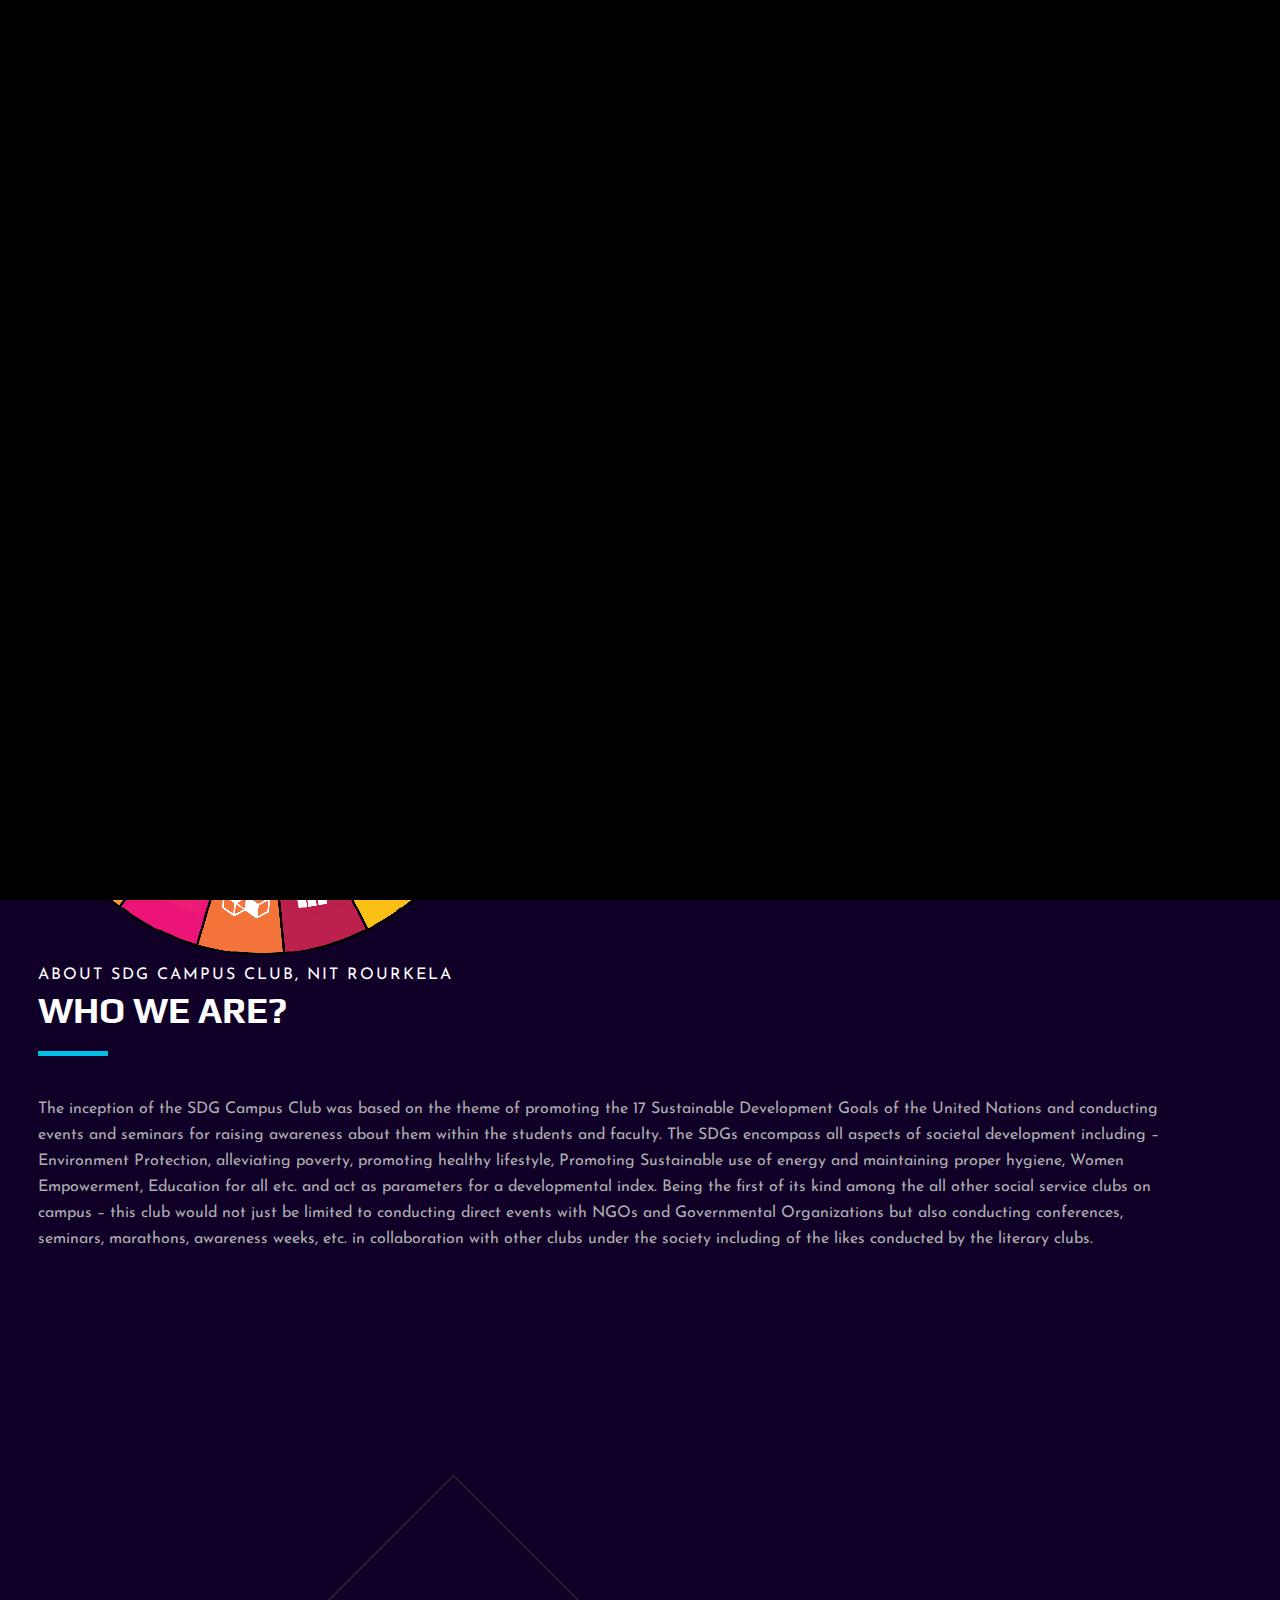
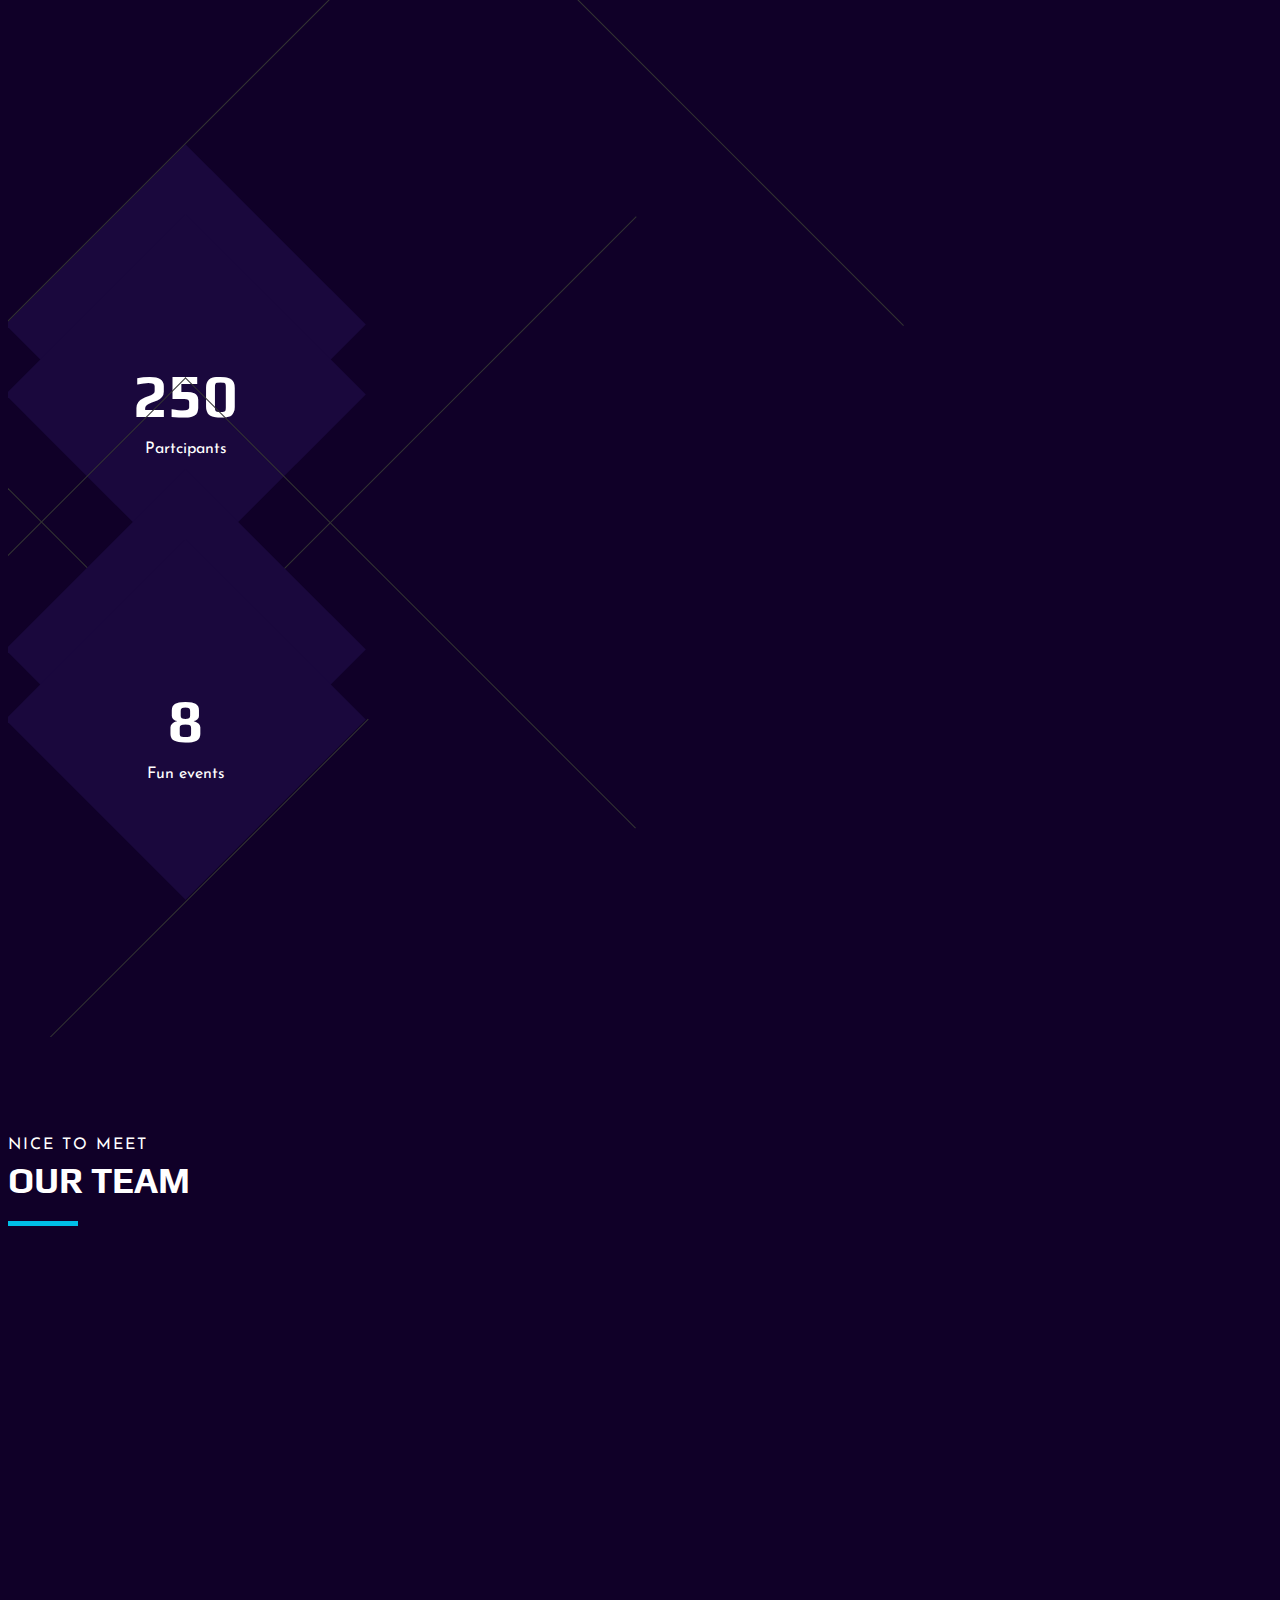
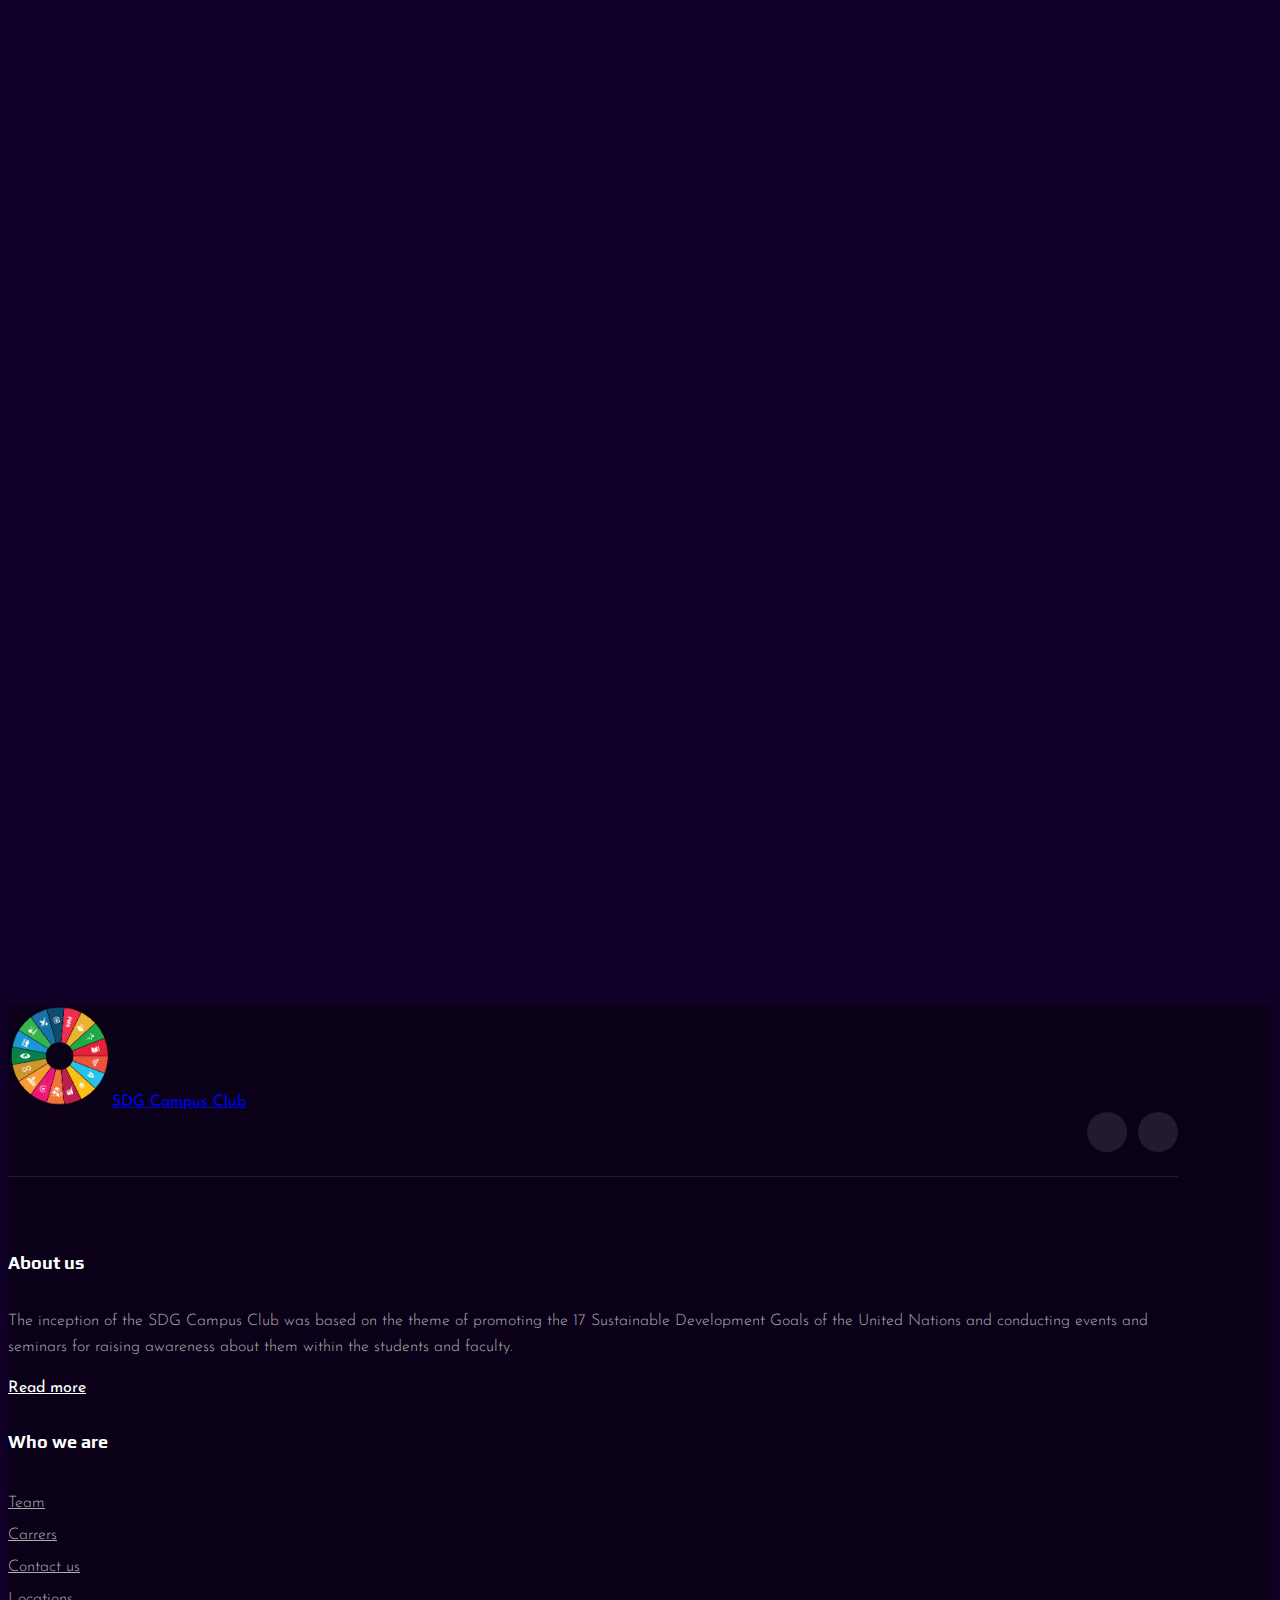
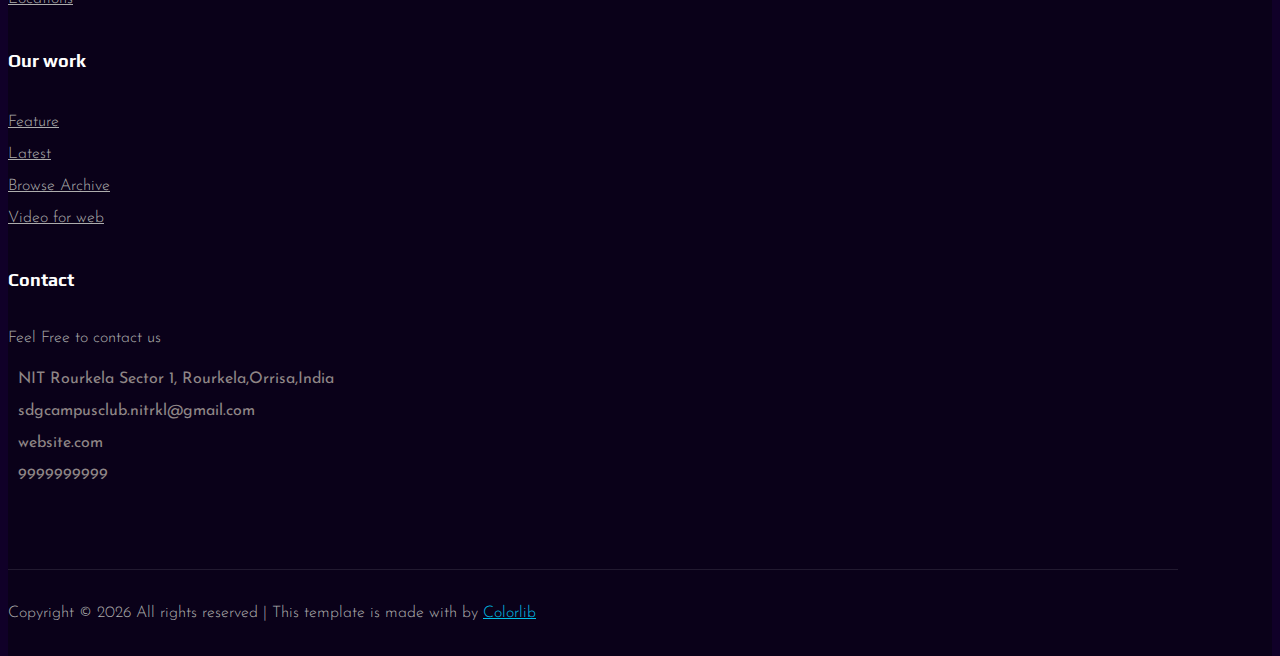
==== about.html @ 1f659de0 "About header footer counter updated" ====
<!DOCTYPE html>
<html lang="zxx">

<head>
    <meta charset="UTF-8">
    <meta name="description" content="Videograph Template">
    <meta name="keywords" content="Videograph, unica, creative, html">
    <meta name="viewport" content="width=device-width, initial-scale=1.0">
    <meta http-equiv="X-UA-Compatible" content="ie=edge">
    <title>Videograph | Template</title>

    <!-- Google Font -->
    <link href="https://fonts.googleapis.com/css2?family=Play:wght@400;700&display=swap" rel="stylesheet">
    <link href="https://fonts.googleapis.com/css2?family=Josefin+Sans:wght@300;400;500;600;700&display=swap"
        rel="stylesheet">

    <!-- Css Styles -->
    <link rel="stylesheet" href="css/bootstrap.min.css" type="text/css">
    <link rel="stylesheet" href="css/font-awesome.min.css" type="text/css">
    <link rel="stylesheet" href="css/elegant-icons.css" type="text/css">
    <link rel="stylesheet" href="css/owl.carousel.min.css" type="text/css">
    <link rel="stylesheet" href="css/magnific-popup.css" type="text/css">
    <link rel="stylesheet" href="css/slicknav.min.css" type="text/css">
    <link rel="stylesheet" href="css/style.css" type="text/css">
</head>

<body>
    <!-- Page Preloder -->
    <div id="preloder">
        <div class="loader"></div>
    </div>

        <!-- Header Section Begin -->
        <header class="header" >
            <div class="container" >
                <div class="row">
                    <div class="col-lg-2">
                        <div class="header__logo">
                            <a href="./index.html"><img src="img/sdglogo.png" alt="" style="height:100px;margin-top:-20px;margin-bottom:-30px"></a>
                        </div>
                    </div>
                    <div class="col-lg-10">
                        <div class="header__nav__option">
                            <nav class="header__nav__menu mobile-menu">
                                <ul>
                                    <li><a href="./index.html" style="margin-left:-20px;">Home</a></li>
                                    <li class="active"><a href="./about.html">About</a></li>
                                    <li><a href="./portfolio.html">SDG Film Festival</a></li>
                                    <li><a href="./services.html">Webinar </a></li>
                                    <li><a href="#">Pages</a>
                                        <ul class="dropdown">
                                            <li><a href="./about.html">About</a></li>
                                            <li><a href="./portfolio.html">Portfolio</a></li>
                                            <li><a href="./blog.html">Blog</a></li>
                                            <li><a href="./blog-details.html">Blog Details</a></li>
                                        </ul>
                                    </li>
                                    <li><a href="./contact.html">FAQ & Contact</a></li>
                                    <li style="border:2px solid black;padding:2px 10px;background-color: #8EC5FC; background-image: linear-gradient(62deg, #8EC5FC 0%, #E0C3FC 100%);border-radius:30px"><a href="https://bit.ly/2R4xr5l">Register</a></li>
                                </ul>                            
                            </nav>
                            <div class="header__nav__social">
                                <a href="https://www.facebook.com/sdgcampusclubnitrkl"><i class="fa fa-facebook"></i></a>
                                
                                <a href="https://www.instagram.com/sdgcampusclub_nitrkl/ "><i class="fa fa-instagram"></i></a>
                               
                            </div>
                        </div>
                    </div>
                </div>
                <div id="mobile-menu-wrap"></div>
            </div>
        </header>
        <!-- Header End -->

    <!-- Breadcrumb Begin -->
    <div class="breadcrumb-option spad set-bg" data-setbg="img/breadcrumb-bg.jpg">
        <div class="container">
            <div class="row">
                <div class="col-lg-12 text-center">
                    <div class="breadcrumb__text">
                        <h2>About us</h2>
                        <div class="breadcrumb__links">
                            <a href="#">Home</a>
                            <span>About</span>
                        </div>
                    </div>
                </div>
            </div>
        </div>
    </div>
    <!-- Breadcrumb End -->

    <!-- About Section Begin -->
    <section class="about spad">
        <div class="container">
            <div class="row">
                <div class="col-lg-6">
                    <div class="about__pic">
                        <img src="img/sdglogo.png" alt="">
                    </div>
                </div>
                <div class="col-lg-6">
                    <div class="about__text">
                        <div class="section-title">
                            <span>About SDG Campus Club, NIT Rourkela</span>
                            <h2>WHo we are?</h2>
                        </div>
                        <!--<div class="row">
                            <div class="col-lg-6 col-md-6 col-sm-6">
                                <div class="services__item">
                                    <div class="services__item__icon">
                                        <img src="img/icons/si-3.png" alt="">
                                    </div>
                                    <h4>Video distribution</h4>
                                    <p>Whether you’re halfway through the editing process, or you.</p>
                                </div>
                            </div>
                            <div class="col-lg-6 col-md-6 col-sm-6">
                                <div class="services__item">
                                    <div class="services__item__icon">
                                        <img src="img/icons/si-4.png" alt="">
                                    </div>
                                    <h4>Video hosting</h4>
                                    <p>Whether you’re halfway through the editing process, or you.</p>
                                </div>
                            </div>
                        </div>-->
                        <div class="about__text__desc">
                            <p>The inception of the SDG Campus Club was based on the theme of promoting the 17 
                                Sustainable Development Goals of the United Nations and conducting events and 
                                seminars for raising awareness about them within the students and faculty. The 
                                SDGs encompass all aspects of societal development including – Environment 
                                Protection, alleviating poverty, promoting healthy lifestyle, Promoting Sustainable
                                use of energy and maintaining proper hygiene, Women Empowerment, Education for all
                                etc. and act as parameters for a developmental index. Being the first of its kind
                                among the all other social service clubs on campus – this club would not just be 
                                limited to conducting direct events with NGOs and Governmental Organizations but 
                                also conducting conferences, seminars, marathons, awareness weeks, etc. in 
                                collaboration with other clubs under the society including of the likes conducted 
                                by the literary clubs.</p>
                        </div>
                    </div>
                </div>
            </div>
        </div>
    </section>
    <!-- About Section End -->

    <!-- Testimonial Section Begin -->
    <!--<section class="testimonial spad set-bg" data-setbg="img/testimonial-bg.jpg">
        <div class="container">
            <div class="row">
                <div class="col-lg-12">
                    <div class="section-title center-title">
                        <span>Loved By Clients</span>
                        <h2>What clients say?</h2>
                    </div>
                </div>
            </div>
            <div class="row">
                <div class="testimonial__slider owl-carousel">
                    <div class="col-lg-4">
                        <div class="testimonial__item">
                            <div class="testimonial__text">
                                <p>Delivers such a great service that it can benefit all kinds of people from any number
                                    of industries.</p>
                            </div>
                            <div class="testimonial__author">
                                <div class="testimonial__author__pic">
                                    <img src="img/testimonial/ta-1.jpg" alt="">
                                </div>
                                <div class="testimonial__author__text">
                                    <h5>Krista Attorn</h5>
                                    <span>Web Designer</span>
                                </div>
                            </div>
                        </div>
                    </div>
                    <div class="col-lg-4">
                        <div class="testimonial__item">
                            <div class="testimonial__text">
                                <p>Videographer delivers such a great service that it can benefit all kinds of people
                                    from any number.</p>
                            </div>
                            <div class="testimonial__author">
                                <div class="testimonial__author__pic">
                                    <img src="img/testimonial/ta-2.jpg" alt="">
                                </div>
                                <div class="testimonial__author__text">
                                    <h5>Krista Attorn</h5>
                                    <span>Web Designer</span>
                                </div>
                            </div>
                        </div>
                    </div>
                    <div class="col-lg-4">
                        <div class="testimonial__item">
                            <div class="testimonial__text">
                                <p>Videographer delivers such a great service that it can benefit all kinds of people
                                    from any number.</p>
                            </div>
                            <div class="testimonial__author">
                                <div class="testimonial__author__pic">
                                    <img src="img/testimonial/ta-3.jpg" alt="">
                                </div>
                                <div class="testimonial__author__text">
                                    <h5>Krista Attorn</h5>
                                    <span>Web Designer</span>
                                </div>
                            </div>
                        </div>
                    </div>
                    <div class="col-lg-4">
                        <div class="testimonial__item">
                            <div class="testimonial__text">
                                <p>Delivers such a great service that it can benefit all kinds of people from any number
                                    of industries.</p>
                            </div>
                            <div class="testimonial__author">
                                <div class="testimonial__author__pic">
                                    <img src="img/testimonial/ta-1.jpg" alt="">
                                </div>
                                <div class="testimonial__author__text">
                                    <h5>Krista Attorn</h5>
                                    <span>Web Designer</span>
                                </div>
                            </div>
                        </div>
                    </div>
                    <div class="col-lg-4">
                        <div class="testimonial__item">
                            <div class="testimonial__text">
                                <p>Videographer delivers such a great service that it can benefit all kinds of people
                                    from any number.</p>
                            </div>
                            <div class="testimonial__author">
                                <div class="testimonial__author__pic">
                                    <img src="img/testimonial/ta-2.jpg" alt="">
                                </div>
                                <div class="testimonial__author__text">
                                    <h5>Krista Attorn</h5>
                                    <span>Web Designer</span>
                                </div>
                            </div>
                        </div>
                    </div>
                </div>
            </div>
        </div>
    </section>-->
    <!-- Testimonial Section End -->

    <!-- Counter Section Begin -->
    <section class="counter">
        <div class="container">
            <div class="counter__content">
                <div class="row">
                    <div class="col-lg-3 col-md-6 col-sm-6">
                        <div class="counter__item">
                            <div class="counter__item__text">
                                <img src="img/icons/ci-1.png" alt="">
                                <h2 class="counter_num">7</h2>
                                <p>Collaborators</p>
                            </div>
                        </div>
                    </div>
                    <div class="col-lg-3 col-md-6 col-sm-6">
                        <div class="counter__item second__item">
                            <div class="counter__item__text">
                                <img src="img/icons/ci-2.png" alt="">
                                <h2 class="counter_num">250</h2>
                                <p>Partcipants</p>
                            </div>
                        </div>
                    </div>
                    <div class="col-lg-3 col-md-6 col-sm-6">
                        <div class="counter__item third__item">
                            <div class="counter__item__text">
                                <img src="img/icons/ci-3.png" alt="">
                                <h2 class="counter_num">10</h2>
                                <p>Speakers</p>
                            </div>
                        </div>
                    </div>
                    <div class="col-lg-3 col-md-6 col-sm-6">
                        <div class="counter__item four__item">
                            <div class="counter__item__text">
                                <img src="img/icons/ci-4.png" alt="">
                                <h2 class="counter_num">8</h2>
                                <p>Fun events</p>
                            </div>
                        </div>
                    </div>
                </div>
            </div>
        </div>
    </section>
    <!-- Counter Section End -->

    <!-- Team Section Begin -->
    <section class="team spad set-bg" data-setbg="img/team-bg.jpg">
        <div class="container">
            <div class="row">
                <div class="col-lg-12">
                    <div class="section-title team__title">
                        <span>Nice to meet</span>
                        <h2>OUR Team</h2>
                    </div>
                </div>
            </div>
            <div class="row">
                <div class="col-lg-3 col-md-6 col-sm-6 p-0">
                    <div class="team__item set-bg" data-setbg="img/team/team-1.jpg">
                        <div class="team__item__text">
                            <h4>AMANDA STONE</h4>
                            <p>Videographer</p>
                            <div class="team__item__social">
                                <a href="#"><i class="fa fa-facebook"></i></a>
                                <a href="#"><i class="fa fa-twitter"></i></a>
                                <a href="#"><i class="fa fa-dribbble"></i></a>
                                <a href="#"><i class="fa fa-instagram"></i></a>
                            </div>
                        </div>
                    </div>
                </div>
                <div class="col-lg-3 col-md-6 col-sm-6 p-0">
                    <div class="team__item team__item--second set-bg" data-setbg="img/team/team-2.jpg">
                        <div class="team__item__text">
                            <h4>AMANDA STONE</h4>
                            <p>Videographer</p>
                            <div class="team__item__social">
                                <a href="#"><i class="fa fa-facebook"></i></a>
                                <a href="#"><i class="fa fa-twitter"></i></a>
                                <a href="#"><i class="fa fa-dribbble"></i></a>
                                <a href="#"><i class="fa fa-instagram"></i></a>
                            </div>
                        </div>
                    </div>
                </div>
                <div class="col-lg-3 col-md-6 col-sm-6 p-0">
                    <div class="team__item team__item--third set-bg" data-setbg="img/team/team-3.jpg">
                        <div class="team__item__text">
                            <h4>AMANDA STONE</h4>
                            <p>Videographer</p>
                            <div class="team__item__social">
                                <a href="#"><i class="fa fa-facebook"></i></a>
                                <a href="#"><i class="fa fa-twitter"></i></a>
                                <a href="#"><i class="fa fa-dribbble"></i></a>
                                <a href="#"><i class="fa fa-instagram"></i></a>
                            </div>
                        </div>
                    </div>
                </div>
                <div class="col-lg-3 col-md-6 col-sm-6 p-0">
                    <div class="team__item team__item--four set-bg" data-setbg="img/team/team-4.jpg">
                        <div class="team__item__text">
                            <h4>AMANDA STONE</h4>
                            <p>Videographer</p>
                            <div class="team__item__social">
                                <a href="#"><i class="fa fa-facebook"></i></a>
                                <a href="#"><i class="fa fa-twitter"></i></a>
                                <a href="#"><i class="fa fa-dribbble"></i></a>
                                <a href="#"><i class="fa fa-instagram"></i></a>
                            </div>
                        </div>
                    </div>
                </div>
                <div class="col-lg-12 p-0">
                    <div class="team__btn">
                        <a href="#" class="primary-btn">Meet Our Team</a>
                    </div>
                </div>
            </div>
        </div>
    </section>
    <!-- Team Section End -->

   <!-- Footer Section Begin -->
   <footer class="footer">
    <div class="container">
        <div class="footer__top">
            <div class="row">
                <div class="col-lg-6 col-md-6" >
                    <div class="footer__top__logo">
                        <a href="#"><img src="img/sdglogo.png" alt="SDG NIT Rourkela logo" style="height:100px;margin-top:-20px;color:white;font-size: 40px;">SDG Campus Club</a>
                    </div>
                </div>
                <div class="col-lg-6 col-md-6">
                    <div class="footer__top__social">
                        <a href="https://www.facebook.com/sdgcampusclubnitrkl "><i class="fa fa-facebook"></i></a>
                        
                        <a href="https://www.instagram.com/sdgcampusclub_nitrkl/"><i class="fa fa-instagram"></i></a>
                        
                    </div>
                </div>
            </div>
        </div>
        <div class="footer__option">
            <div class="row">
                <div class="col-lg-4 col-md-6 col-sm-6">
                    <div class="footer__option__item">
                        
                        <h5>About us</h5>
                        <p>The inception of the SDG Campus Club was based on the theme of promoting the 17 Sustainable Development Goals of the United Nations and conducting events and seminars for raising awareness about them within the students and faculty. </p>
                        <a href="#" class="read__more">Read more <span class="arrow_right"></span></a>
                    </div>
                </div>
                <div class="col-lg-2 col-md-3 col-sm-3">
                    <div class="footer__option__item">
                        <h5>Who we are</h5>
                        <ul>
                            <li><a href="#">Team</a></li>
                            <li><a href="#">Carrers</a></li>
                            <li><a href="#">Contact us</a></li>
                            <li><a href="#">Locations</a></li>
                        </ul>
                    </div>
                </div>
                <div class="col-lg-2 col-md-3 col-sm-3">
                    <div class="footer__option__item">
                        <h5>Our work</h5>
                        <ul>
                            <li><a href="#">Feature</a></li>
                            <li><a href="#">Latest</a></li>
                            <li><a href="#">Browse Archive</a></li>
                            <li><a href="#">Video for web</a></li>
                        </ul>
                    </div>
                </div>
                <div class="col-lg-4 col-md-12">
                    <div class="footer__option__item">
                        <h5>Contact</h5>
                        <p>Feel Free to contact us</p>
                           <ul style="color: rgb(143, 134, 134)">
                            <li class="fa fa-map-marker">&nbsp NIT Rourkela Sector 1, Rourkela,Orrisa,India</li><br>
                            <li class="fa fa-envelope-o" >&nbsp sdgcampusclub.nitrkl@gmail.com</li><br>
                            <li class="fa fa-globe" >&nbsp website.com</li><br>
                            <li class="fa fa-phone">&nbsp 9999999999</li><br>
                            </ul> 
                    
                            
                    </div>
                </div>
            </div>
        </div>
        <div class="footer__copyright">
            <div class="row">
                <div class="col-lg-12 text-center">
                    <!-- Link back to Colorlib can't be removed. Template is licensed under CC BY 3.0. -->
                    <p class="footer__copyright__text">Copyright &copy;
                        <script>
                            document.write(new Date().getFullYear());
                        </script>
                        All rights reserved | This template is made with <i class="fa fa-heart-o"
                            aria-hidden="true"></i> by <a href="https://colorlib.com" target="_blank">Colorlib</a>
                    </p>
                    <!-- Link back to Colorlib can't be removed. Template is licensed under CC BY 3.0. -->
                </div>
            </div>
        </div>
    </div>
</footer>
<!-- Footer Section End -->

    <!-- Js Plugins -->
    <script src="js/jquery-3.3.1.min.js"></script>
    <script src="js/bootstrap.min.js"></script>
    <script src="js/jquery.magnific-popup.min.js"></script>
    <script src="js/mixitup.min.js"></script>
    <script src="js/masonry.pkgd.min.js"></script>
    <script src="js/jquery.slicknav.js"></script>
    <script src="js/owl.carousel.min.js"></script>
    <script src="js/main.js"></script>
</body>

</html>
---- css/style.css ----
/******************************************************************
  Template Name: Dreams
  Description: Dreams wedding template
  Author: Colorib
  Author URI: https://colorlib.com/
  Version: 1.0
  Created: Colorib
******************************************************************/
/*------------------------------------------------------------------
[Table of contents]

1.  Template default CSS
	1.1	Variables
	1.2	Mixins
	1.3	Flexbox
	1.4	Reset
2.  Helper Css
3.  Header Section
4.  Hero Section
5.  Services Section
6.  Counter Section
7.  Team Section
8.  Latest Section
9.  Contact
10.  Footer Style
11. FAQ
-------------------------------------------------------------------*/
/*----------------------------------------*/
/* Template default CSS
/*----------------------------------------*/
html,
body {
  height: 100%;
  font-family: "Josefin Sans", sans-serif;
  -webkit-font-smoothing: antialiased;
  background: #100028;
}

h1,
h2,
h3,
h4,
h5,
h6 {
  margin: 0;
  color: #111111;
  font-weight: 400;
  font-family: "Play", sans-serif;
}

h1 {
  font-size: 70px;
}

h2 {
  font-size: 36px;
}

h3 {
  font-size: 30px;
}

h4 {
  font-size: 24px;
}

h5 {
  font-size: 18px;
}

h6 {
  font-size: 16px;
}

p {
  font-size: 16px;
  font-family: "Josefin Sans", sans-serif;
  color: #adadad;
  font-weight: 400;
  line-height: 26px;
  margin: 0 0 15px 0;
}

img {
  max-width: 100%;
}

input:focus,
select:focus,
button:focus,
textarea:focus {
  outline: none;
}

a:hover,
a:focus {
  text-decoration: none;
  outline: none;
  color: #fff;
}

ul,
ol {
  padding: 0;
  margin: 0;
}

/*---------------------
  Helper CSS
-----------------------*/
.section-title {
  margin-bottom: 50px;
}
.section-title.center-title {
  text-align: center;
}
.section-title.center-title h2:after {
  right: 0;
  margin: 0 auto;
}
.section-title span {
  color: #ffffff;
  display: block;
  font-size: 16px;
  letter-spacing: 2px;
  text-transform: uppercase;
  margin-bottom: 6px;
}
.section-title h2 {
  color: #ffffff;
  font-weight: 700;
  text-transform: uppercase;
  position: relative;
  padding-bottom: 25px;
}
.section-title h2:after {
  position: absolute;
  left: 0;
  bottom: 0;
  height: 5px;
  width: 70px;
  background: #00bfe7;
  content: "";
}

.set-bg {
  background-repeat: no-repeat;
  background-size: cover;
  background-position: top center;
}

.spad {
  padding-top: 100px;
  padding-bottom: 100px;
}

.text-white h1,
.text-white h2,
.text-white h3,
.text-white h4,
.text-white h5,
.text-white h6,
.text-white p,
.text-white span,
.text-white li,
.text-white a {
  color: #fff;
}

/* buttons */
.primary-btn {
  display: inline-block;
  font-size: 15px;
  font-family: "Play", sans-serif;
  font-weight: 700;
  padding: 14px 32px 12px;
  color: #ffffff;
  text-transform: uppercase;
  letter-spacing: 2px;
  position: relative;
  z-index: 1;
}
.primary-btn:hover:before {
  height: 100%;
  width: 100%;
}
.primary-btn:hover:after {
  height: 100%;
  width: 100%;
}
.primary-btn:before {
  position: absolute;
  left: 0;
  top: 0;
  height: 30px;
  width: 30px;
  border-left: 2px solid #00bfe7;
  border-top: 2px solid #00bfe7;
  content: "";
  z-index: -1;
  -webkit-transition: all, 0.7s;
  -o-transition: all, 0.7s;
  transition: all, 0.7s;
}
.primary-btn:after {
  position: absolute;
  right: 0;
  bottom: 0;
  height: 30px;
  width: 30px;
  border-right: 2px solid #00bfe7;
  border-bottom: 2px solid #00bfe7;
  content: "";
  z-index: -1;
  -webkit-transition: all, 0.7s;
  -o-transition: all, 0.7s;
  transition: all, 0.7s;
}

.site-btn {
  font-size: 15px;
  color: #ffffff;
  background: #00bfe7;
  font-family: "Play", sans-serif;
  font-weight: 700;
  border: none;
  display: inline-block;
  text-transform: uppercase;
  letter-spacing: 2px;
  padding: 14px 34px 12px;
  width: 100%;
}

/* Preloder */
#preloder {
  position: fixed;
  width: 100%;
  height: 100%;
  top: 0;
  left: 0;
  z-index: 999999;
  background: #000;
}

.loader {
  width: 40px;
  height: 40px;
  position: absolute;
  top: 50%;
  left: 50%;
  margin-top: -13px;
  margin-left: -13px;
  border-radius: 60px;
  animation: loader 0.8s linear infinite;
  -webkit-animation: loader 0.8s linear infinite;
}

@keyframes loader {
  0% {
    -webkit-transform: rotate(0deg);
    transform: rotate(0deg);
    border: 4px solid #f44336;
    border-left-color: transparent;
  }
  50% {
    -webkit-transform: rotate(180deg);
    transform: rotate(180deg);
    border: 4px solid #673ab7;
    border-left-color: transparent;
  }
  100% {
    -webkit-transform: rotate(360deg);
    transform: rotate(360deg);
    border: 4px solid #f44336;
    border-left-color: transparent;
  }
}
@-webkit-keyframes loader {
  0% {
    -webkit-transform: rotate(0deg);
    border: 4px solid #f44336;
    border-left-color: transparent;
  }
  50% {
    -webkit-transform: rotate(180deg);
    border: 4px solid #673ab7;
    border-left-color: transparent;
  }
  100% {
    -webkit-transform: rotate(360deg);
    border: 4px solid #f44336;
    border-left-color: transparent;
  }
}
/*---------------------
  Header
-----------------------*/
.header {
  position: fixed;
  left: 0;
  top: 0;
  width: 100%;
  background: black;
  border-bottom: 2px solid rgba(255, 255, 255, 0.1);
  z-index: 9;
  margin-bottom:-20px;
}

.header__logo {
  padding: 20px 0;
 
  
}
.header__logo a {
  display: inline-block;
}

.header__nav__option {
  text-align: right;
  padding: 28px 0px;
  
  
  
}

.header__nav__menu {
  display: inline-block;
  margin-right: 20px;
}
.header__nav__menu ul li {
  list-style: none;
  display: inline-block;
  margin-right: 30px;
  position: relative;
}
.header__nav__menu ul li.active a:after {
  -webkit-transform: scale(1);
      -ms-transform: scale(1);
          transform: scale(1);
}
.header__nav__menu ul li:hover a:after {
  -webkit-transform: scale(1);
      -ms-transform: scale(1);
          transform: scale(1);
}
.header__nav__menu ul li:hover .dropdown {
  top: 34px;
  opacity: 1;
  visibility: visible;
}
.header__nav__menu ul li:last-child {
  margin-right: 0;
}
.header__nav__menu ul li .dropdown {
  position: absolute;
  left: 0;
  top: 60px;
  width: 140px;
  background: #ffffff;
  text-align: left;
  padding: 2px 0;
  z-index: 9;
  opacity: 0;
  visibility: hidden;
  -webkit-transition: all, 0.3s;
  -o-transition: all, 0.3s;
  transition: all, 0.3s;
}
.header__nav__menu ul li .dropdown li {
  display: block;
  margin-right: 0;
}
.header__nav__menu ul li .dropdown li a {
  font-size: 14px;
  color: #111111;
  padding: 8px 20px;
  text-transform: capitalize;
}
.header__nav__menu ul li .dropdown li a:after {
  display: none;
}
.header__nav__menu ul li a {
  font-size: 15px;
  font-family: "Play", sans-serif;
  color: #ffffff;
  display: block;
  text-transform: uppercase;
  position: relative;
  padding: 6px 0;
}
.header__nav__menu ul li a:after {
  position: absolute;
  left: 0;
  bottom: 0;
  width: 100%;
  height: 2px;
  background: #00bfe7;
  content: "";
  -webkit-transform: scale(0);
      -ms-transform: scale(0);
          transform: scale(0);
  -webkit-transition: all, 0.3s;
  -o-transition: all, 0.3s;
  transition: all, 0.3s;
}

.header__nav__social {
  display: inline-block;
  position: relative;
  padding-left: 50px;
}
.header__nav__social:before {
  position: absolute;
  left: 0;
  top: 4px;
  height: 13px;
  width: 1px;
  background: rgba(225, 225, 225, 0.2);
  content: "";
}
.header__nav__social a {
  color: #ffffff;
  font-size: 15px;
  margin-right: 18px;
}
.header__nav__social a:last-child {
  margin-right: 0;
}

.slicknav_menu {
  display: none;
}

/*---------------------
  Hero
-----------------------*/
.hero__slider.owl-carousel .owl-item.active .hero__text span {
  top: 0;
  opacity: 1;
}
.hero__slider.owl-carousel .owl-item.active .hero__text h2 {
  top: 0;
  opacity: 1;
}
.hero__slider.owl-carousel .owl-item.active .hero__text .primary-btn {
  top: 0;
  opacity: 1;
}
.hero__slider.owl-carousel .owl-dots {
  position: absolute;
  left: 0;
  right: 0;
  bottom: 45px;
  width: 100%;
  max-width: 1140px;
  margin: 0 auto;
}
.hero__slider.owl-carousel .owl-dots button {
  color: #adadad;
  font-size: 18px;
  font-family: "Play", sans-serif;
  margin-right: 16px;
  position: relative;
  display: inline-block;
}
.hero__slider.owl-carousel .owl-dots button.active {
  color: #ffffff;
}
.hero__slider.owl-carousel .owl-dots button.active:after {
  background: #ffffff;
  height: 2px;
}
.hero__slider.owl-carousel .owl-dots button:after {
  position: absolute;
  left: 0;
  bottom: -6px;
  width: 100%;
  height: 1px;
  background: rgba(255, 255, 255, 0.3);
  content: "";
}
.hero__slider.owl-carousel .owl-dots button:last-child {
  margin-right: 0;
}

.hero__item {
  height: 684px;
  padding-top: 255px;
}

.hero__text span {
  color: #ffffff;
  display: block;
  font-size: 15px;
  letter-spacing: 2px;
  text-transform: uppercase;
  margin-bottom: 18px;
  position: relative;
  
  opacity: 0;
  -webkit-transition: all, 0.3s;
  -o-transition: all, 0.3s;
  transition: all, 0.3s;
}
.hero__text h2 {
  color: #ffffff;
  font-size: 60px;
  font-weight: 700;
  line-height: 70px;
  text-transform: uppercase;
  margin-bottom: 38px;
  position: relative;
  top: 100px;
  opacity: 0;
  -webkit-transition: all, 0.5s;
  -o-transition: all, 0.5s;
  transition: all, 0.5s;
}
.hero__text .primary-btn {
  position: relative;
  top: 100px;
  opacity: 0;
  -webkit-transition: all, 0.7s;
  -o-transition: all, 0.7s;
  transition: all, 0.7s;
}

/*---------------------
  Work
-----------------------*/
.work {
  overflow: hidden;
  background: #100028;
}

.work__gallery {
  margin-right: -10px;
}

.work__item {
  height: 311px !important;
  width: calc(16.67% - 10px);
  margin-right: 10px;
  margin-bottom: 10px;
  float: left;
  position: relative;
  overflow: hidden;
  display: -webkit-box;
  display: -ms-flexbox;
  display: flex;
  -webkit-box-align: center;
      -ms-flex-align: center;
          align-items: center;
  -webkit-box-pack: center;
      -ms-flex-pack: center;
          justify-content: center;
}
.work__item:hover .work__item__hover {
  bottom: 0;
}
.work__item.large__item {
  height: 633px !important;
  width: calc(33.33% - 10px);
}
.work__item.wide__item {
  width: calc(33.33% - 10px);
  height: 311px !important;
}
.work__item .play-btn {
  display: inline-block;
  color: #ffffff;
  font-size: 20px;
  height: 50px;
  width: 50px;
  line-height: 50px;
  text-align: center;
  border: 1px solid rgba(255, 255, 255, 0.7);
  border-radius: 50%;
}

.grid-sizer {
  width: calc(16.67% - 10px);
}

.work__item__hover {
  background: rgba(0, 0, 0, 0.5);
  position: absolute;
  left: 0;
  bottom: -300px;
  width: 100%;
  padding: 25px 30px 20px;
  -webkit-transition: all, 0.5s;
  -o-transition: all, 0.5s;
  transition: all, 0.5s;
}
.work__item__hover h4 {
  font-size: 22px;
  color: #ffffff;
  font-weight: 700;
}
.work__item__hover ul li {
  color: #adadad;
  list-style: none;
  font-size: 16px;
  margin-right: 23px;
  position: relative;
  display: inline-block;
}
.work__item__hover ul li:after {
  position: absolute;
  right: -18px;
  top: 1px;
  content: "/";
}
.work__item__hover ul li:last-child {
  margin-right: 0;
}
.work__item__hover ul li:last-child:after {
  display: none;
}

/*---------------------
  Counter
-----------------------*/
.counter {
  background: #100028;
  height: 840px;
  padding-top: 380px;
  overflow: hidden;
}

.counter__content {
  padding: 0px 50px;
}

.counter__item {
  background: #1a083d;
  -webkit-transform: rotate(45deg);
  -ms-transform: rotate(45deg);
      transform: rotate(45deg);
  height: 255px;
  width: 255px;
  display: -webkit-box;
  display: -ms-flexbox;
  display: flex;
  -webkit-box-align: center;
      -ms-flex-align: center;
          align-items: center;
  -webkit-box-pack: center;
      -ms-flex-pack: center;
          justify-content: center;
  text-align: center;
  position: relative;
  z-index: 1;
}
.counter__item::before {
  position: absolute;
  left: -1px;
  bottom: -2px;
  height: 636px;
  width: 636px;
  border-left: 1px solid #333333;
  border-top: 1px solid #333333;
  content: "";
  z-index: -1;
}
.counter__item.second__item {
  margin-top: -185px;
}
.counter__item.second__item:before {
  left: -316px;
  bottom: -65px;
  border-right: 1px solid #333333;
  border-bottom: 1px solid #333333;
  border-left: none;
  border-top: none;
}
.counter__item.four__item {
  margin-top: -185px;
}
.counter__item.four__item:before {
  left: -380px;
  bottom: -380px;
  border-right: 1px solid #333333;
  border-bottom: 1px solid #333333;
  border-left: none;
  border-top: none;
}
.counter__item.third__item:before {
  left: -65px;
  bottom: -317px;
}

.counter__item__text {
  -webkit-transform: rotate(-45deg);
  -ms-transform: rotate(-45deg);
      transform: rotate(-45deg);
}
.counter__item__text h2 {
  font-size: 60px;
  color: #ffffff;
  font-weight: 700;
  margin-bottom: 6px;
  margin-top: 18px;
}
.counter__item__text p {
  color: #ffffff;
  margin-bottom: 0;
}

/*---------------------
  Team
-----------------------*/
.team {
  padding-bottom: 90px;
}

.section-title.team__title {
  margin-bottom: 90px;
}

.team__item {
  height: 390px;
  position: relative;
  overflow: hidden;
}
.team__item:hover .team__item__text {
  bottom: 0;
}
.team__item.team__item--second {
  margin-top: -60px;
}
.team__item.team__item--third {
  margin-top: -120px;
}
.team__item.team__item--four {
  margin-top: -180px;
}

.team__item__text {
  text-align: center;
  position: absolute;
  left: 0;
  bottom: -500px;
  width: 100%;
  padding: 50px 0 30px;
  z-index: 1;
  -webkit-transition: all, 0.5s;
  -o-transition: all, 0.5s;
  transition: all, 0.5s;
}
.team__item__text:before {
  position: absolute;
  left: 0;
  top: 0;
  height: 100%;
  width: 100%;
  background: url(../img/team/team-hover.png);
  content: "";
  z-index: -1;
}
.team__item__text h4 {
  font-size: 22px;
  color: #ffffff;
  font-weight: 700;
  text-transform: uppercase;
  margin-bottom: 10px;
}
.team__item__text p {
  color: #ffffff;
  font-weight: 300px;
  margin-bottom: 12px;
}
.team__item__text .team__item__social a {
  color: #ffffff;
  display: inline-block;
  font-size: 15px;
  margin-right: 18px;
}
.team__item__text .team__item__social a:last-child {
  margin-right: 0;
}

.team__btn {
  position: absolute;
  right: 0;
  bottom: 0;
}

/*---------------------
  Latest
-----------------------*/
.latest {
  background: #100028;
  padding-bottom: 80px;
}

.blog__item.latest__item {
  margin-bottom: 0;
}
.blog__item.latest__item:hover {
  border: 1px solid #222222 !important;
  background: url(../img/blog/blog-1.jpg);
  background-size: cover;
}

.latest__slider.owl-carousel .owl-item .col-lg-4 {
  max-width: 100%;
}
.latest__slider.owl-carousel .owl-dots {
  text-align: center;
  padding-top: 35px;
}
.latest__slider.owl-carousel .owl-dots button {
  height: 8px;
  width: 8px;
  background: rgba(255, 255, 255, 0.2);
  border-radius: 50%;
  margin-right: 10px;
}
.latest__slider.owl-carousel .owl-dots button.active {
  background: #00bfe7;
}
.latest__slider.owl-carousel .owl-dots button:last-child {
  margin-right: 0;
}

/*---------------------
  Call To Active
-----------------------*/
.callto {
  padding-top: 130px;
}
.callto.sp__callto {
  padding-top: 0;
  background: #100028;
}

.callto__text h2 {
  color: #ffffff;
  font-size: 42px;
  font-weight: 700;
  line-height: 55px;
  margin-bottom: 22px;
}
.callto__text p {
  font-size: 15px;
  color: #ffffff;
  opacity: 0.7;
  text-transform: uppercase;
  margin-bottom: 55px;
}
.callto__text a {
  color: #ffffff;
  background: #00bfe7;
  font-size: 15px;
  font-weight: 700;
  font-family: "Play", sans-serif;
  letter-spacing: 2px;
  text-transform: uppercase;
  display: inline-block;
  padding: 14px 32px 12px;
}

/*---------------------
  Footer
-----------------------*/
.footer {
  background: #0a0119;
}

.footer__top {
  padding: 20px 0;
  border-bottom: 1px solid rgba(255, 255, 255, 0.1);
}

.footer__top__logo {
  line-height: 20px;
}
.footer__top__logo a {
  display: inline-block;
}

.footer__top__social {
  text-align: right;
}
.footer__top__social a {
  display: inline-block;
  font-size: 15px;
  color: #ffffff;
  height: 40px;
  width: 40px;
  background: rgba(255, 255, 255, 0.1);
  border-radius: 50%;
  line-height: 44px;
  text-align: center;
  margin-right: 6px;
}
.footer__top__social a:last-child {
  margin-right: 0;
}

.footer__option {
  padding-bottom: 35px;
  padding-top: 75px;
}

.footer__option__item {
  margin-bottom: 35px;
}
.footer__option__item h5 {
  color: #ffffff;
  font-weight: 700;
  margin-bottom: 35px;
}
.footer__option__item p {
  font-weight: 300;
  margin-bottom: 20px;
}
.footer__option__item .read__more {
  font-size: 16px;
  color: #ffffff;
}
.footer__option__item .read__more span {
  font-size: 16px;
  color: #ffffff;
  opacity: 0.5;
  position: relative;
  top: 4px;
  margin-left: 5px;
}
.footer__option__item ul li {
  list-style: none;
}
.footer__option__item ul li a {
  color: #adadad;
  font-size: 16px;
  font-weight: 300;
  line-height: 32px;
}
.footer__option__item form {
  position: relative;
}
.footer__option__item form input {
  height: 50px;
  width: 100%;
  padding-left: 20px;
  border: 1px solid #544E5E;
  background: transparent;
  font-size: 16px;
  color: #adadad;
}
.footer__option__item form input::-webkit-input-placeholder {
  color: #adadad;
}
.footer__option__item form input::-moz-placeholder {
  color: #adadad;
}
.footer__option__item form input:-ms-input-placeholder {
  color: #adadad;
}
.footer__option__item form input::-ms-input-placeholder {
  color: #adadad;
}
.footer__option__item form input::placeholder {
  color: #adadad;
}
.footer__option__item form button {
  font-size: 20px;
  color: #ffffff;
  border: none;
  height: 50px;
  width: 50px;
  background: #00bfe7;
  line-height: 50px;
  text-align: center;
  position: absolute;
  right: 0;
  top: 0;
}

.footer__copyright {
  border-top: 1px solid rgba(255, 255, 255, 0.1);
  padding: 30px 0;
}

.footer__copyright__text {
  margin-bottom: 0;
  font-weight: 300;
}
.footer__copyright__text i {
  color: #00bfe7;
}
.footer__copyright__text a {
  color: #00bfe7;
}

/*---------------------
  Breadcrumb
-----------------------*/
.breadcrumb-option {
  padding-top: 180px;
}

.breadcrumb__text h2 {
  color: #ffffff;
  font-size: 50px;
  font-weight: 700;
  margin-bottom: 12px;
}

.breadcrumb__links a {
  font-size: 16px;
  color: #ffffff;
  font-weight: 300;
  display: inline-block;
  margin-right: 32px;
  position: relative;
}
.breadcrumb__links a:after {
  position: absolute;
  right: -22px;
  top: -3px;
  content: "/";
  color: #adadad;
  font-size: 20px;
}
.breadcrumb__links span {
  font-size: 16px;
  color: #adadad;
  font-weight: 300;
  display: inline-block;
}

/*---------------------
  About
-----------------------*/
.about {
  background: #100028;
  padding-bottom: 150px;
}

.about__pic__item {
  height: 235px;
  margin-right: -10px;
  margin-bottom: 20px;
}
.about__pic__item.about__pic__item--large {
  height: 490px;
}

.about__text {
  padding-left: 30px;
}
.about__text .services__item .services__item__icon:after {
  border-color: #281A3E;
}

.about__text__desc {
  margin-top: -10px;
}

/*---------------------
  Testimonial
-----------------------*/
.testimonial {
  padding-bottom: 60px;
}

.testimonial__slider.owl-carousel .owl-item .col-lg-4 {
  max-width: 100%;
}
.testimonial__slider.owl-carousel .owl-dots {
  text-align: center;
  padding-top: 35px;
}
.testimonial__slider.owl-carousel .owl-dots button {
  height: 8px;
  width: 8px;
  background: rgba(255, 255, 255, 0.2);
  border-radius: 50%;
  margin-right: 10px;
}
.testimonial__slider.owl-carousel .owl-dots button.active {
  background: #00bfe7;
}
.testimonial__slider.owl-carousel .owl-dots button:last-child {
  margin-right: 0;
}

.testimonial__text {
  padding: 30px 40px 25px 30px;
  border: 1px solid #3D3A64;
  margin-bottom: 25px;
  position: relative;
  z-index: 9;
}
.testimonial__text P {
  color: #ffffff;
  font-size: 18px;
  font-weight: 300;
  font-style: italic;
  line-height: 30px;
  margin-bottom: 0;
}

.testimonial__author {
  padding-left: 30px;
}

.testimonial__author__pic {
  float: left;
  margin-right: 20px;
}
.testimonial__author__pic img {
  height: 50px;
  width: 50px;
  border-radius: 50%;
}

.testimonial__author__text {
  overflow: hidden;
}
.testimonial__author__text h5 {
  color: #ffffff;
  font-weight: 700;
  margin-bottom: 8px;
}
.testimonial__author__text span {
  color: #ffffff;
  font-size: 14px;
  font-weight: 300px;
  display: inline-block;
}

/*---------------------
  Services
-----------------------*/
.services {
  background: #100028;
  padding-bottom: 60px;
  padding-top: 110px;
}

.services__title p {
  margin-bottom: 45px;
}

.services__item {
  margin-bottom: 45px;
}
.services__item:hover .services__item__icon:after {
  -webkit-transform: rotate(45deg);
  -ms-transform: rotate(45deg);
      transform: rotate(45deg);
}
.services__item h4 {
  color: #ffffff;
  font-size: 22px;
  font-weight: 700;
  margin-top: 26px;
  margin-bottom: 18px;
}
.services__item p {
  margin-bottom: 0;
}

.services__item__icon {
  position: relative;
  height: 70px;
  width: 70px;
  line-height: 70px;
  text-align: center;
}
.services__item__icon:after {
  position: absolute;
  left: 0;
  top: 0;
  width: 100%;
  height: 100%;
  border: 2px solid #00bfe7;
  content: "";
  -webkit-transition: all, 0.5s;
  -o-transition: all, 0.5s;
  transition: all, 0.5s;
}

/*---------------------
  Services Page
-----------------------*/
.services-page {
  background: #100028;
  padding-bottom: 50px;
}

/*---------------------
  Logo
-----------------------*/
.logo {
  background: #100028;
  padding: 100px 20px;
}

.logo__carousel.owl-carousel .owl-item img {
  width: auto;
  display: inline-block;
}

/*---------------------
  Portfolio
-----------------------*/
.portfolio {
  background: #100028;
}

.portfolio__filter {
  text-align: center;
  margin-bottom: 40px;
}
.portfolio__filter li {
  list-style: none;
  font-size: 16px;
  color: #adadad;
  margin-right: 5px;
  display: inline-block;
  cursor: pointer;
  padding: 6px 22px;
}
.portfolio__filter li.active {
  border: 1px solid #00bfe7;
}
.portfolio__filter li:last-child {
  margin-right: 0;
}

.portfolio__item {
  margin-bottom: 35px;
}
.portfolio__item:hover .portfolio__item__text h4:after {
  opacity: 1;
}

.portfolio__item__video {
  height: 240px;
  display: -webkit-box;
  display: -ms-flexbox;
  display: flex;
  -webkit-box-align: center;
      -ms-flex-align: center;
          align-items: center;
  -webkit-box-pack: center;
      -ms-flex-pack: center;
          justify-content: center;
  margin-bottom: 28px;
}
.portfolio__item__video .play-btn {
  display: inline-block;
  color: #ffffff;
  font-size: 20px;
  height: 50px;
  width: 50px;
  line-height: 50px;
  text-align: center;
  border: 1px solid rgba(255, 255, 255, 0.7);
  border-radius: 50%;
}

.portfolio__item__text {
  text-align: center;
}
.portfolio__item__text h4 {
  color: #ffffff;
  display: inline-block;
  font-size: 22px;
  font-weight: 700;
  margin-bottom: 8px;
  position: relative;
}
.portfolio__item__text h4:after {
  position: absolute;
  left: 0;
  bottom: 0;
  height: 1px;
  width: 100%;
  background: #333;
  content: "";
  -webkit-transition: all, 0.3s;
  -o-transition: all, 0.3s;
  transition: all, 0.3s;
  opacity: 0;
}
.portfolio__item__text ul li {
  list-style: none;
  display: inline-block;
  font-size: 16px;
  font-weight: 300;
  margin-right: 24px;
  position: relative;
  color: #adadad;
}
.portfolio__item__text ul li:after {
  position: absolute;
  right: -16px;
  top: 0;
  content: "/";
}
.portfolio__item__text ul li:last-child {
  margin-right: 0;
}
.portfolio__item__text ul li:last-child:after {
  display: none;
}
.portfolio__item__text span {
  font-size: 16px;
  font-weight: 300;
  color: #adadad;
  display: block;
}

.pagination__option {
  text-align: center;
  padding-top: 20px;
}
.pagination__option.blog__pagi {
  padding-top: 5px;
}
.pagination__option .arrow__pagination {
  font-size: 15px;
  color: #ffffff;
  display: inline-block;
  text-transform: uppercase;
}
.pagination__option .arrow__pagination.left__arrow {
  margin-right: 26px;
}
.pagination__option .arrow__pagination.right__arrow {
  margin-left: 18px;
}
.pagination__option .arrow__pagination span {
  opacity: 0.5;
}
.pagination__option .number__pagination {
  font-size: 18px;
  color: #ffffff;
  height: 50px;
  width: 50px;
  background: rgba(242, 242, 242, 0.1);
  line-height: 50px;
  text-align: center;
  display: inline-block;
  margin-right: 6px;
}

/*---------------------
    Blog
-----------------------*/
.blog {
  background: #100028;
}

.blog__item {
  border: 1px solid #222222;
  padding: 40px 48px 35px 30px;
  position: relative;
  z-index: 1;
  margin-bottom: 45px;
}
.blog__item:hover {
  border: 1px solid transparent !important;
  background: url(../img/blog/blog-2.jpg) no-repeat;
  background-size: cover;
}
.blog__item:hover ul li {
  color: #ffffff;
}
.blog__item:hover p {
  color: #ffffff;
}
.blog__item h4 {
  color: #ffffff;
  font-weight: 700;
  line-height: 31px;
  margin-bottom: 18px;
}
.blog__item ul {
  margin-bottom: 20px;
}
.blog__item ul li {
  color: #777777;
  list-style: none;
  font-size: 14px;
  font-weight: 300;
  margin-right: 25px;
  position: relative;
  display: inline-block;
}
.blog__item ul li:after {
  position: absolute;
  right: -16px;
  top: 0px;
  content: "/";
}
.blog__item ul li:last-child {
  margin-right: 0;
}
.blog__item ul li:last-child:after {
  display: none;
}
.blog__item p {
  font-weight: 300;
  line-height: 29px;
  margin-bottom: 22px;
}
.blog__item a {
  font-size: 16px;
  color: #ffffff;
}
.blog__item a span {
  font-size: 16px;
  color: #ffffff;
  opacity: 0.5;
  position: relative;
  top: 4px;
  margin-left: 5px;
}

/*---------------------
  Blog Details Hero
-----------------------*/
.blog-hero {
  padding: 300px 0 230px;
}

.blog__hero__text {
  text-align: center;
}
.blog__hero__text h2 {
  color: #ffffff;
  font-weight: 700;
  line-height: 47px;
  text-transform: uppercase;
  margin-bottom: 12px;
}
.blog__hero__text ul li {
  font-size: 14px;
  color: #ffffff;
  font-weight: 300;
  list-style: none;
  display: inline-block;
  margin-right: 25px;
  position: relative;
}
.blog__hero__text ul li:after {
  position: absolute;
  right: -18px;
  top: 0;
  content: "/";
}
.blog__hero__text ul li:last-child {
  margin-right: 0;
}
.blog__hero__text ul li:last-child:after {
  display: none;
}
.blog__hero__text ul li span {
  text-transform: uppercase;
}

/*---------------------
  Blog Details
-----------------------*/
.blog-details {
  background: #100028;
}

.blog__details__text {
  margin-bottom: 30px;
}
.blog__details__text p {
  font-size: 18px;
  line-height: 29px;
  font-weight: 300;
  margin-bottom: 20px;
}
.blog__details__text p:last-child {
  margin-bottom: 0;
}

.blog__details__quote {
  border: 1px solid rgba(225, 225, 225, 0.8);
  padding: 35px 90px 35px 40px;
  position: relative;
  margin-bottom: 35px;
}
.blog__details__quote p {
  font-size: 22px;
  font-weight: 300;
  line-height: 35px;
  font-style: italic;
  margin-bottom: 10px;
}
.blog__details__quote h6 {
  font-size: 15px;
  color: #adadad;
  letter-spacing: 0.5px;
  text-transform: uppercase;
  color: #ffffff;
}
.blog__details__quote i {
  font-size: 36px;
  color: #00bfe7;
  position: absolute;
  right: 30px;
  bottom: 25px;
}

.blog__details__desc {
  margin-bottom: 50px;
}
.blog__details__desc p {
  font-size: 18px;
  line-height: 29px;
  font-weight: 300;
  margin-bottom: 20px;
}
.blog__details__desc p:last-child {
  margin-bottom: 0;
}

.blog__details__tags {
  padding-bottom: 60px;
  border-bottom: 1px solid rgba(255, 255, 255, 0.1);
  margin-bottom: 65px;
}
.blog__details__tags span {
  display: inline-block;
  font-size: 15px;
  color: #ffffff;
  font-weight: 300;
  margin-right: 25px;
}
.blog__details__tags a {
  font-size: 16px;
  font-weight: 300;
  color: #ffffff;
  display: inline-block;
  margin-right: 11px;
  padding: 8px 15px 7px;
  margin-bottom: 5px;
  background: rgba(255, 255, 255, 0.1);
}

.blog__details__option {
  margin-bottom: 40px;
}

.blog__details__option__item {
  margin-bottom: 30px;
  overflow: hidden;
  display: block;
}
.blog__details__option__item h5 {
  color: #ffffff;
  font-size: 15px;
  font-weight: 700;
  text-transform: uppercase;
  margin-bottom: 25px;
}
.blog__details__option__item h5 i {
  font-size: 18px;
  margin-right: 5px;
}
.blog__details__option__item.blog__details__option__item--right h5 {
  text-align: right;
}
.blog__details__option__item.blog__details__option__item--right h5 i {
  margin-right: 0;
  margin-left: 5px;
}
.blog__details__option__item.blog__details__option__item--right .blog__details__option__item__img {
  float: right;
  margin-right: 0;
  margin-left: 25px;
}
.blog__details__option__item.blog__details__option__item--right .blog__details__option__item__text {
  margin-right: 25px;
  text-align: right;
  float: none;
}

.blog__details__option__item__img {
  float: left;
  margin-right: 25px;
}

.blog__details__option__item__text {
  overflow: hidden;
}
.blog__details__option__item__text h6 {
  color: #ffffff;
  line-height: 21px;
  font-weight: 700;
  margin-bottom: 5px;
}
.blog__details__option__item__text span {
  font-size: 14px;
  color: #777777;
  font-weight: 300;
}

.blog__details__recent {
  margin-bottom: 60px;
}
.blog__details__recent h4 {
  color: #ffffff;
  font-weight: 700;
  text-transform: uppercase;
  margin-bottom: 35px;
  text-align: center;
}

.blog__details__recent__item {
  margin-bottom: 30px;
}
.blog__details__recent__item img {
  min-width: 100%;
  margin-bottom: 20px;
}
.blog__details__recent__item h5 {
  color: #ffffff;
  font-weight: 700;
  line-height: 23px;
  margin-bottom: 4px;
}
.blog__details__recent__item span {
  color: #777777;
  font-size: 14px;
  font-weight: 300;
}

.blog__details__comment h4 {
  color: #ffffff;
  font-weight: 700;
  text-transform: uppercase;
  margin-bottom: 35px;
  text-align: center;
}
.blog__details__comment form textarea {
  height: 120px;
  width: 100%;
  border: 1px solid rgba(225, 225, 225, 0.5);
  background: transparent;
  font-size: 16px;
  color: #adadad;
  padding-top: 12px;
  padding-left: 20px;
  font-weight: 300;
  margin-bottom: 14px;
  resize: none;
}
.blog__details__comment form textarea:placeholder {
  color: #adadad;
}

.input__list {
  margin-right: -20px;
  overflow: hidden;
}
.input__list input {
  height: 50px;
  width: calc(33.33% - 20px);
  float: left;
  border: 1px solid rgba(225, 225, 225, 0.5);
  background: transparent;
  font-size: 16px;
  color: #adadad;
  padding-left: 20px;
  font-weight: 300;
  margin-right: 20px;
  margin-bottom: 20px;
}
.input__list input:placeholder {
  color: #adadad;
}

/*---------------------
  Contact Widget
-----------------------*/
.contact-widget {
  background: #100028;
  padding-bottom: 70px;
}

.contact__widget__item {
  margin-bottom: 30px;
}

.contact__widget__item__icon {
  height: 70px;
  width: 70px;
  border: 1px solid rgba(225, 225, 225, 0.5);
  line-height: 80px;
  text-align: center;
  border-radius: 50%;
  float: left;
  margin-right: 30px;
}
.contact__widget__item__icon i {
  font-size: 30px;
  color: #ffffff;
}

.contact__widget__item__text {
  overflow: hidden;
  padding-top: 7px;
}
.contact__widget__item__text h4 {
  font-size: 22px;
  color: #ffffff;
  font-weight: 700;
  margin-bottom: 10px;
}
.contact__widget__item__text p {
  margin-bottom: 0;
}

/*---------------------
  Contact
-----------------------*/
.contact {
  background: #100028;
  padding-top: 0;
  overflow: hidden;
}

.contact__map {
  height: 450px;
}
.contact__map iframe {
  width: 100%;
}

.contact__form h3 {
  color: #ffffff;
  font-weight: 700;
  text-transform: uppercase;
  margin-bottom: 35px;
}
.contact__form form input {
  height: 50px;
  width: 100%;
  border: 1px solid rgba(225, 225, 225, 0.5);
  background: transparent;
  font-size: 16px;
  color: #adadad;
  padding-left: 20px;
  font-weight: 300;
  margin-right: 20px;
  margin-bottom: 20px;
  -webkit-transition: all, 0.3s;
  -o-transition: all, 0.3s;
  transition: all, 0.3s;
}
.contact__form form input:placeholder {
  color: #adadad;
}
.contact__form form input:focus {
  border-color: #e1e1e1;
}
.contact__form form textarea {
  height: 110px;
  width: 100%;
  border: 1px solid rgba(225, 225, 225, 0.5);
  background: transparent;
  font-size: 16px;
  color: #adadad;
  padding-top: 12px;
  padding-left: 20px;
  font-weight: 300;
  margin-bottom: 14px;
  resize: none;
  -webkit-transition: all, 0.3s;
  -o-transition: all, 0.3s;
  transition: all, 0.3s;
}
.contact__form form textarea:placeholder {
  color: #adadad;
}
.contact__form form textarea:focus {
  border-color: #e1e1e1;
}

/*---------------------
  FAQ
-----------------------*/
.box{
  background: white;
  width: 70%;
  margin: 100px auto;
  border-radius: 7px;
  box-shadow: 1px 2px 4px rgba(0,0,0,.3);
}

.box .heading{
  background: #00bfe7;
  border-radius: 7px 7px 0px 0px;
  padding: 10px;
  color: #fff;
  text-align: center;
  font-family: "Rubik";
}

.faqs{
  padding: 0px 20px 20px;
}

::-webkit-details-marker{
  float: right;
  margin-top: 3px;
}

details{
  padding: 10px 20px;
  border-radius: 7px;
  margin-top: 20px;
  font-family: "Rubik";
  font-size: 14px;
  letter-spacing: 1px;
  cursor: pointer;
}

details summary{
  outline: none;
}


/*--------------------------------- Responsive Media Quaries -----------------------------*/
@media only screen and (min-width: 1200px) {
  .container {
    max-width: 1170px;
  }
}
/* Medium Device = 1200px */
@media only screen and (min-width: 992px) and (max-width: 1199px) {
  .header__nav__menu {
    margin-right: 25px;
  }

  .header__nav__menu ul li {
    margin-right: 25px;
  }

  .header__nav__social {
    padding-left: 25px;
  }

  .counter__item::before {
    display: none;
  }

  .counter__content {
    padding: 0px 145px 0 50px;
  }

  .counter__item.second__item {
    margin-top: -210px;
  }

  .counter__item.four__item {
    margin-top: -210px;
  }

  .hero__slider.owl-carousel .owl-dots {
    max-width: 930px !important;
  }
}
/* Tablet Device = 768px */
@media only screen and (min-width: 768px) and (max-width: 991px) {
  .hero__slider.owl-carousel .owl-dots {
    max-width: 690px !important;
  }

  .services__title {
    margin-bottom: 50px;
  }

  .counter__item {
    -webkit-transform: rotate(0);
    -ms-transform: rotate(0);
        transform: rotate(0);
    margin-bottom: 30px;
    width: auto;
  }

  .counter__item::before {
    display: none;
  }

  .counter__content {
    padding: 0;
  }

  .counter__item.second__item {
    margin-top: 0;
  }

  .counter__item.four__item {
    margin-top: 0;
  }

  .counter__item__text {
    -webkit-transform: rotate(0);
    -ms-transform: rotate(0);
        transform: rotate(0);
  }

  .counter {
    height: auto;
    padding-top: 100px;
    padding-bottom: 70px;
  }

  .team__item.team__item--second {
    margin-top: 0;
  }

  .team__item.team__item--third {
    margin-top: 0;
  }

  .team__item.team__item--four {
    margin-top: 0;
  }

  .team__btn {
    position: relative;
    padding-top: 50px;
  }

  .about__pic {
    margin-bottom: 50px;
  }

  .about__text {
    padding-left: 0;
  }

  .portfolio__filter li {
    padding: 6px 15px;
  }

  .slicknav_menu {
    background: transparent;
    padding: 0;
    display: block;
  }

  .slicknav_nav ul {
    margin: 0;
    padding: 10px 30px;
  }

  .slicknav_nav .slicknav_row,
.slicknav_nav a {
    padding: 7px 0;
    margin: 0;
    color: #ffffff;
    font-weight: 600;
  }

  .slicknav_nav .slicknav_row:hover {
    border-radius: 0;
    background: transparent;
    color: #111111;
  }

  .slicknav_nav a:hover {
    border-radius: 0;
    background: transparent;
    color: #111111;
  }

  .slicknav_nav {
    background: #222222;
  }

  .slicknav_btn {
    position: absolute;
    right: 10px;
    top: 26px;
    background: #00bfe7;
  }

  .header .container {
    position: relative;
  }

  .header__nav__option {
    display: none;
  }
}
/* Wide Mobile = 480px */
@media only screen and (max-width: 767px) {
  .services__title {
    margin-bottom: 50px;
  }

  .counter__item {
    -webkit-transform: rotate(0);
    -ms-transform: rotate(0);
        transform: rotate(0);
    margin-bottom: 30px;
    width: auto;
  }

  .counter__item::before {
    display: none;
  }

  .counter__content {
    padding: 0;
  }

  .counter__item.second__item {
    margin-top: 0;
  }

  .counter__item.four__item {
    margin-top: 0;
  }

  .counter__item__text {
    -webkit-transform: rotate(0);
    -ms-transform: rotate(0);
        transform: rotate(0);
  }

  .counter {
    height: auto;
    padding-top: 100px;
    padding-bottom: 70px;
  }

  .team__item.team__item--second {
    margin-top: 0;
  }

  .team__item.team__item--third {
    margin-top: 0;
  }

  .team__item.team__item--four {
    margin-top: 0;
  }

  .team__btn {
    position: relative;
    padding-top: 50px;
  }

  .about__pic {
    margin-bottom: 50px;
  }

  .about__text {
    padding-left: 0;
  }

  .hero__slider.owl-carousel .owl-dots {
    max-width: auto;
    padding: 0 15px;
  }

  .slicknav_menu {
    background: transparent;
    padding: 0;
    display: block;
  }

  .slicknav_nav ul {
    margin: 0;
    padding: 10px 30px;
  }

  .slicknav_nav .slicknav_row,
.slicknav_nav a {
    padding: 7px 0;
    margin: 0;
    color: #ffffff;
    font-weight: 600;
  }

  .slicknav_nav .slicknav_row:hover {
    border-radius: 0;
    background: transparent;
    color: #111111;
  }

  .slicknav_nav a:hover {
    border-radius: 0;
    background: transparent;
    color: #111111;
  }

  .slicknav_nav {
    background: #222222;
  }

  .slicknav_btn {
    position: absolute;
    right: 10px;
    top: 26px;
    background: #00bfe7;
  }

  .header .container {
    position: relative;
  }

  .header__nav__option {
    display: none;
  }

  .hero__text h2 {
    font-size: 40px;
    line-height: 40px;
  }

  .grid-sizer {
    width: calc(50% - 10px);
  }

  .work__item.wide__item {
    width: calc(50% - 10px);
  }

  .work__item {
    width: calc(50% - 10px);
  }

  .work__item.large__item {
    width: calc(50% - 10px);
  }

  .footer__top__social {
    text-align: left;
    padding-top: 30px;
  }

  .portfolio__filter li {
    margin-bottom: 10px;
  }

  .input__list {
    margin-right: 0;
  }

  .input__list input {
    width: 100%;
    margin-right: 0;
  }

  .contact__map {
    margin-bottom: 40px;
  }

  .team__item {
    margin-bottom: 20px;
  }

  .team .p-0 {
    padding: 0 15px !important;
  }

  .about__pic__item {
    margin-right: 0;
  }

  .blog__details__quote {
    padding: 30px 45px 35px 35px;
  }
}
/* Small Device = 320px */
@media only screen and (max-width: 479px) {
  .hero__text h2 {
    font-size: 30px;
    line-height: 40px;
  }

  .grid-sizer {
    width: 100%;
  }

  .work__item.wide__item {
    width: 100%;
  }

  .work__item {
    width: 100%;
    margin-right: 0;
  }

  .work__item.large__item {
    width: 100%;
  }

  .work__gallery {
    margin-right: 0;
  }

  .pagination__option .arrow__pagination.left__arrow {
    margin-right: 15px;
  }

  .pagination__option .arrow__pagination.right__arrow {
    margin-left: 10px;
  }

  .blog__details__quote {
    padding: 30px 40px 35px 35px;
  }
}
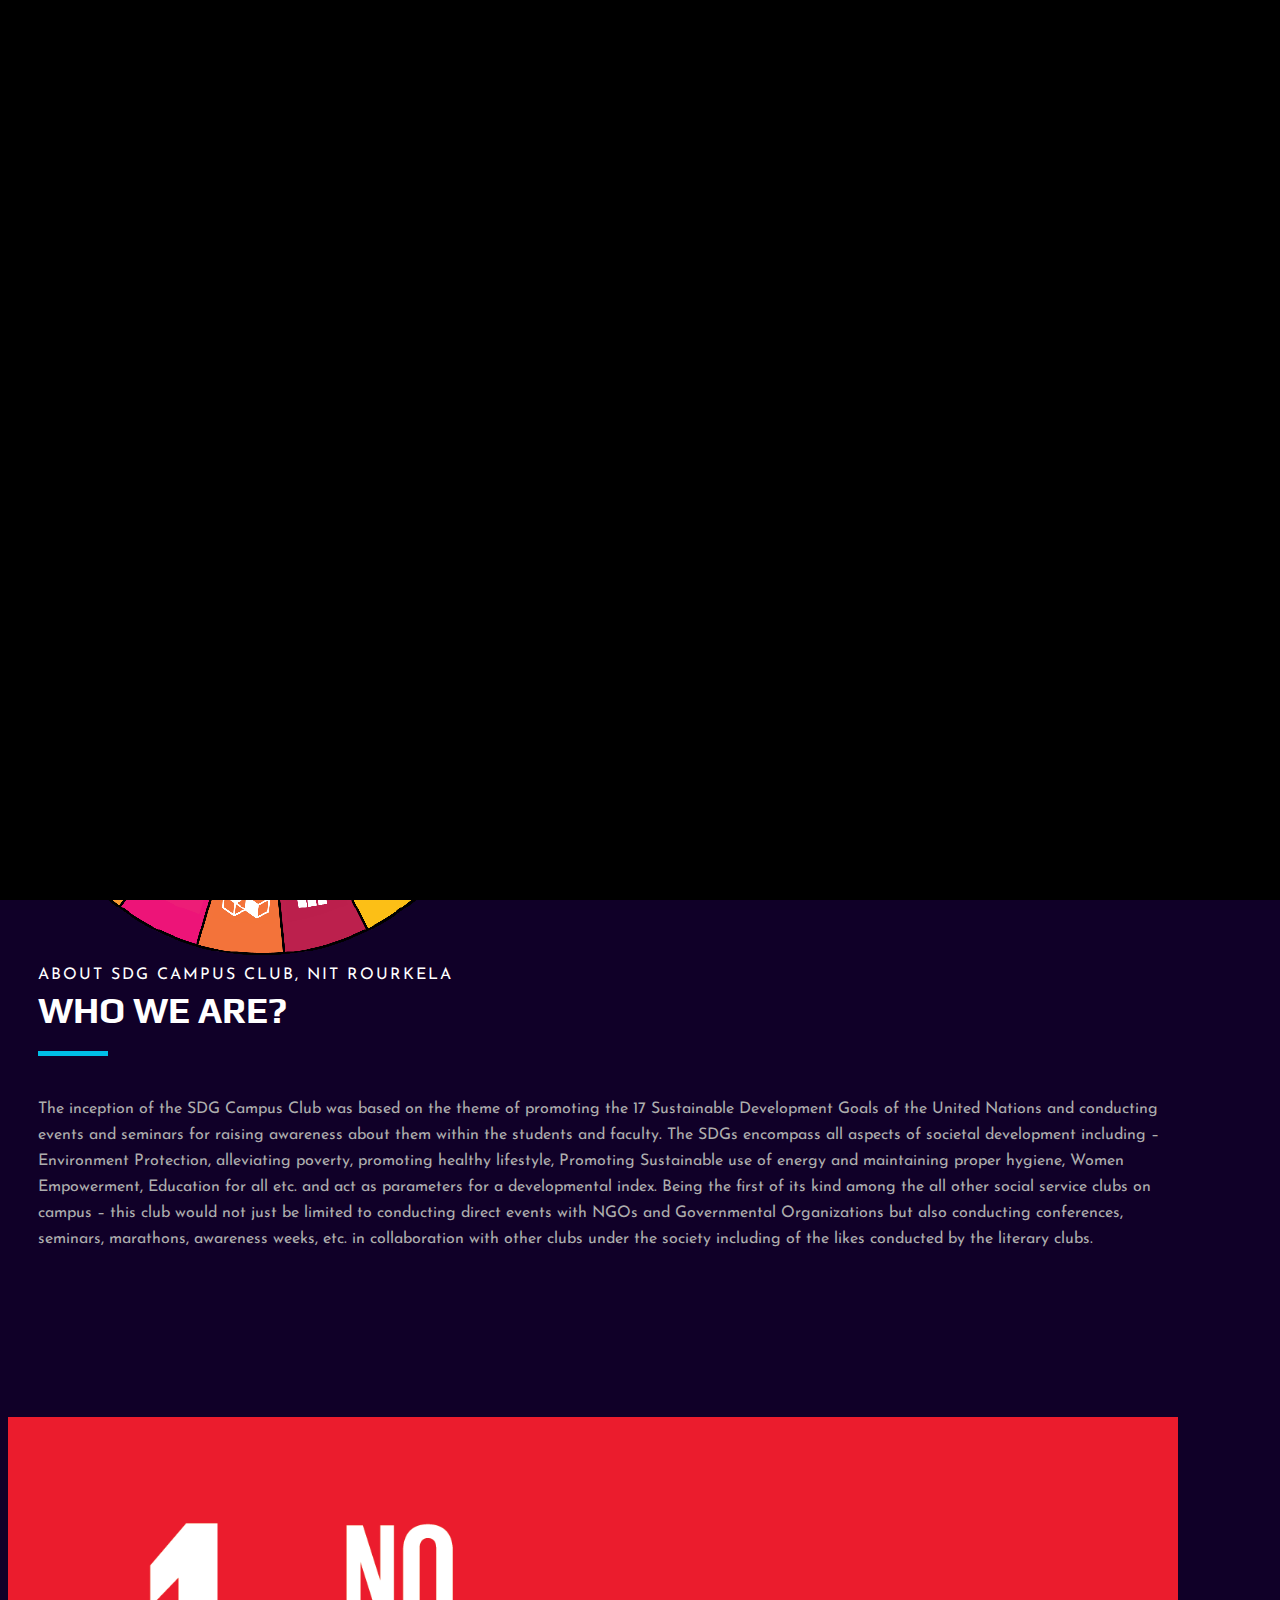
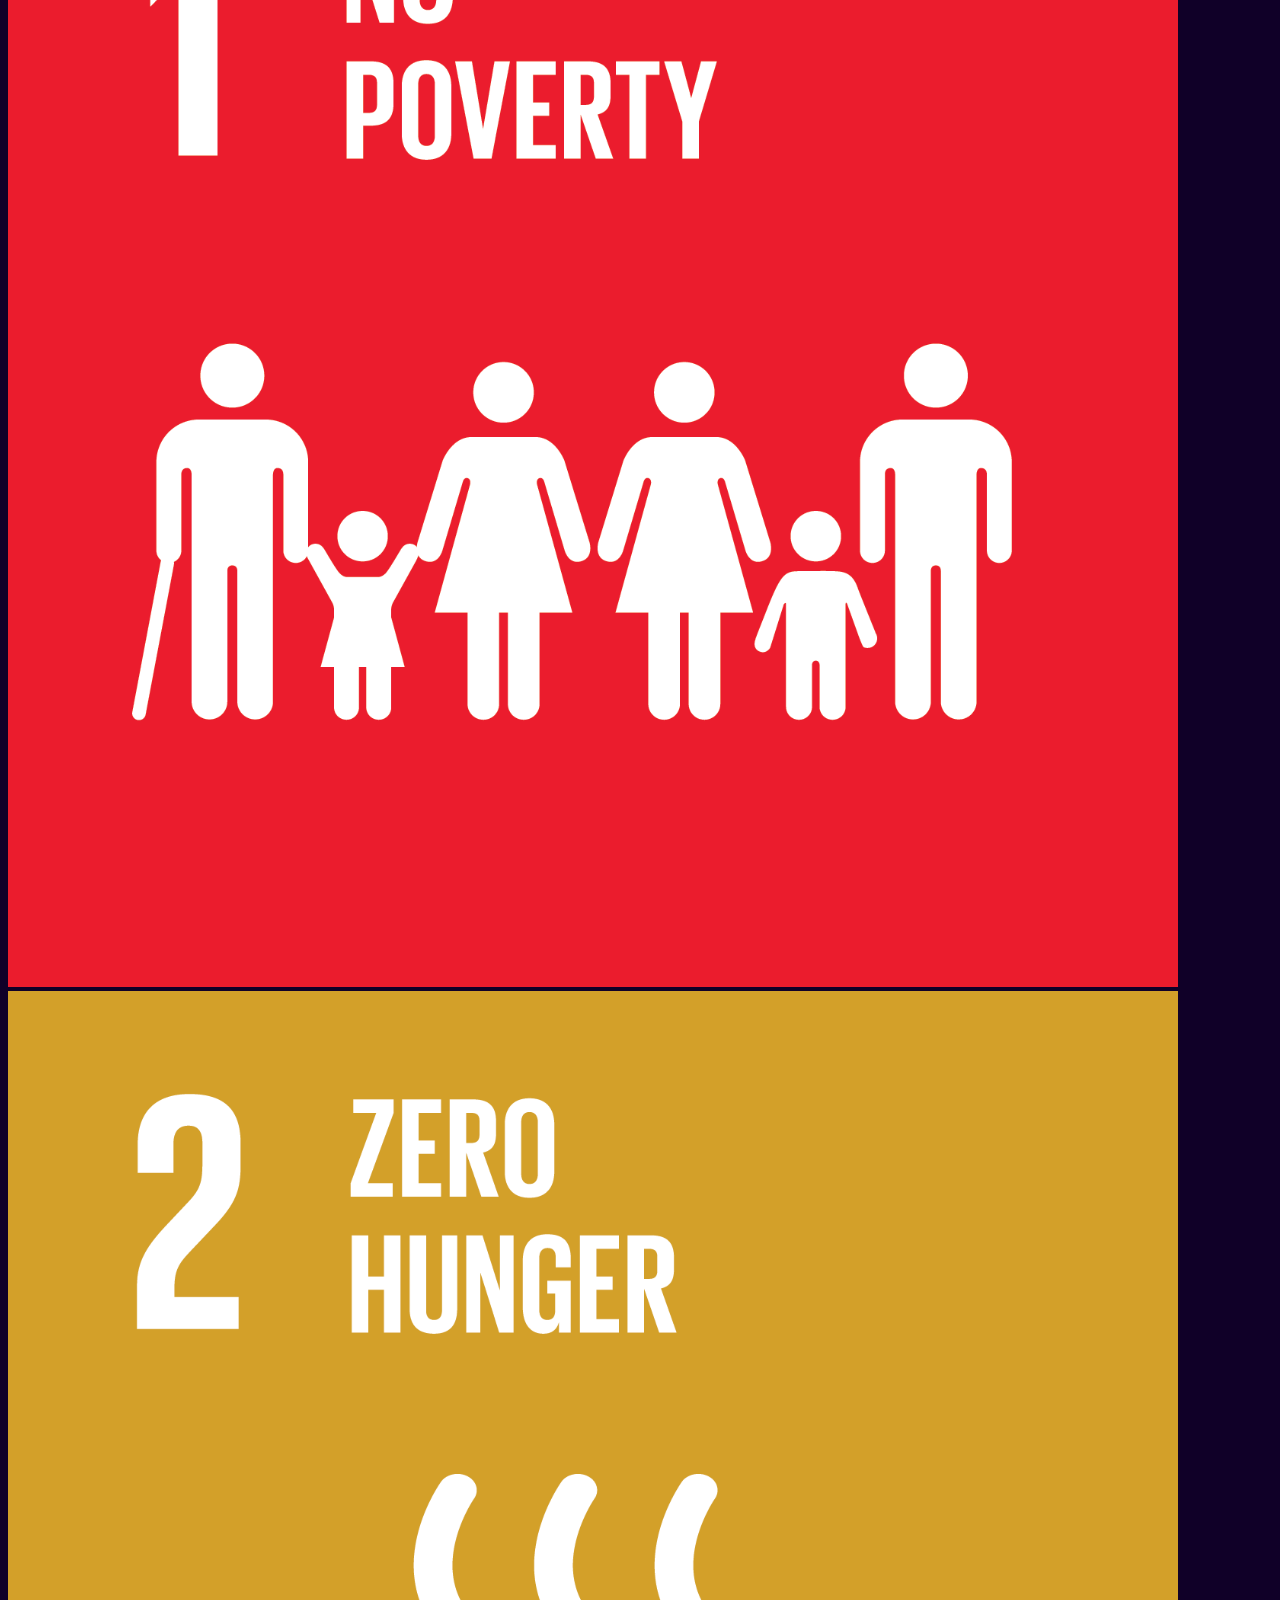
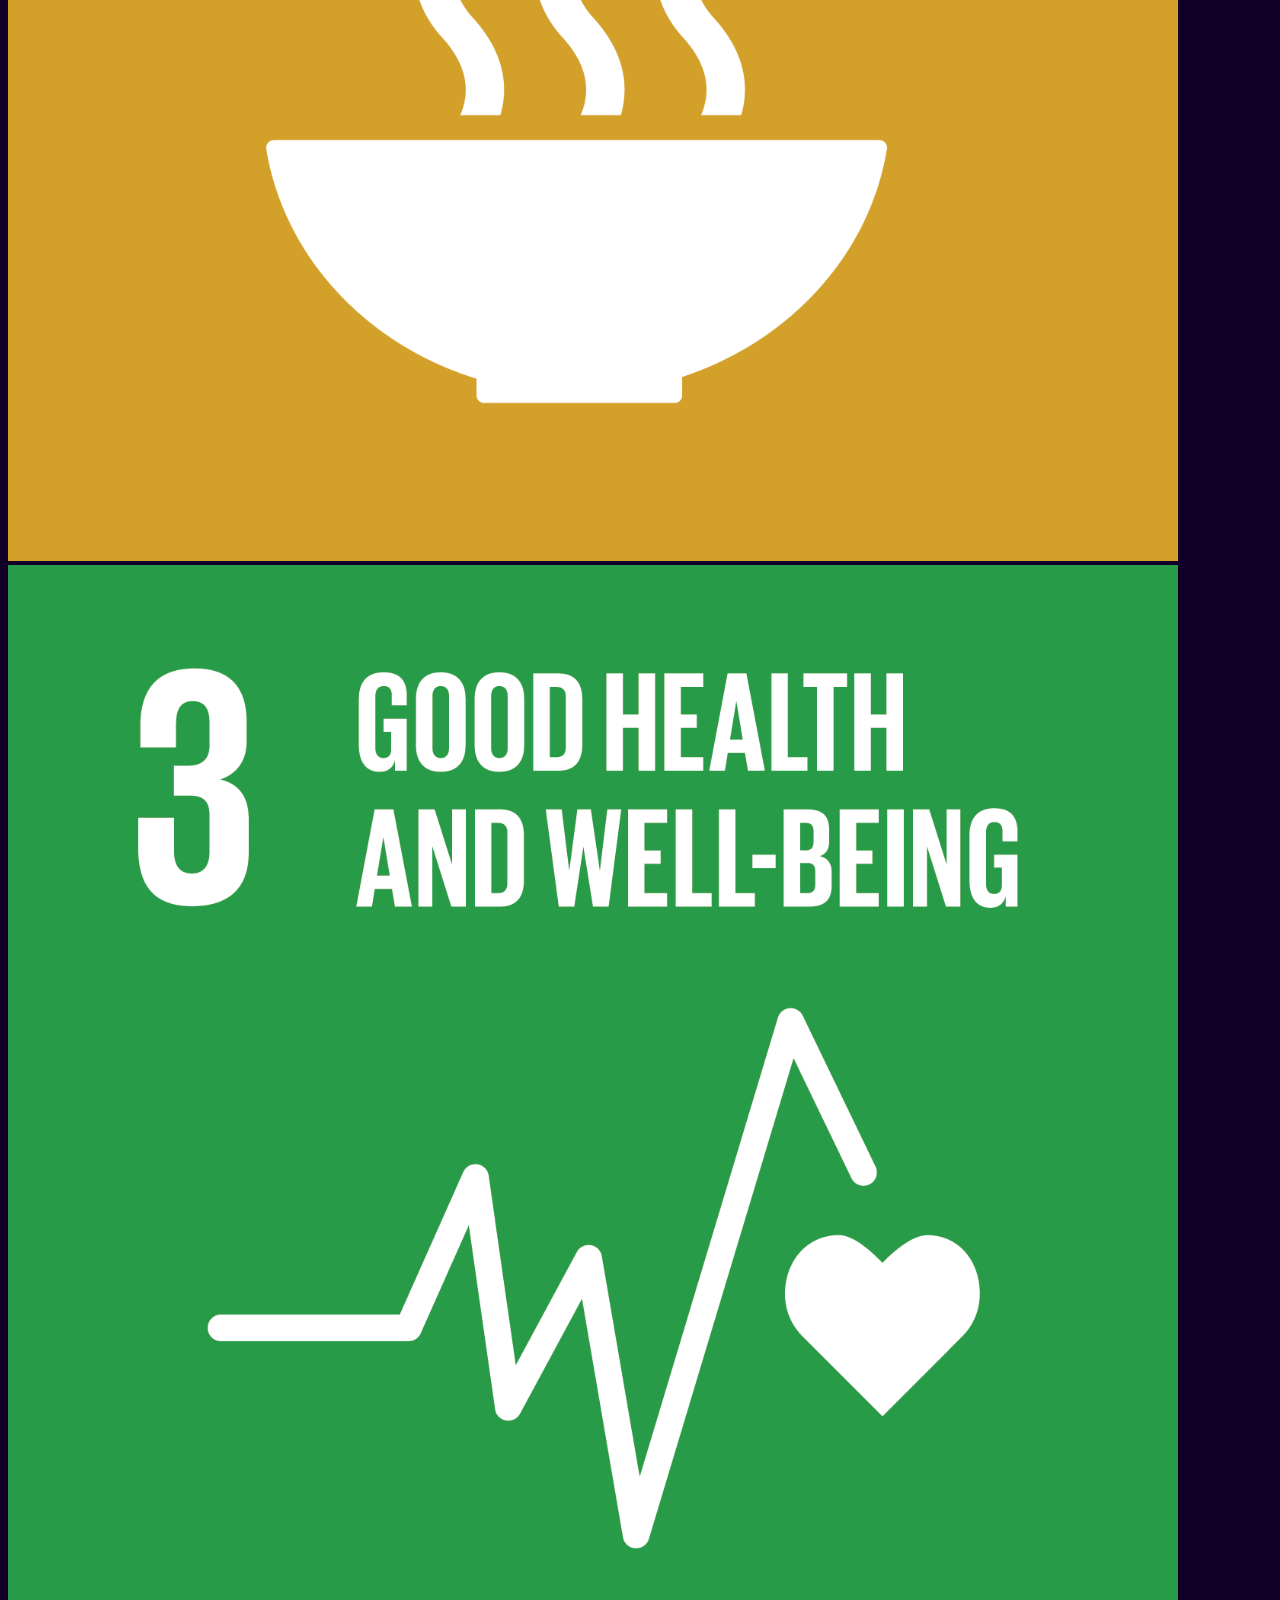
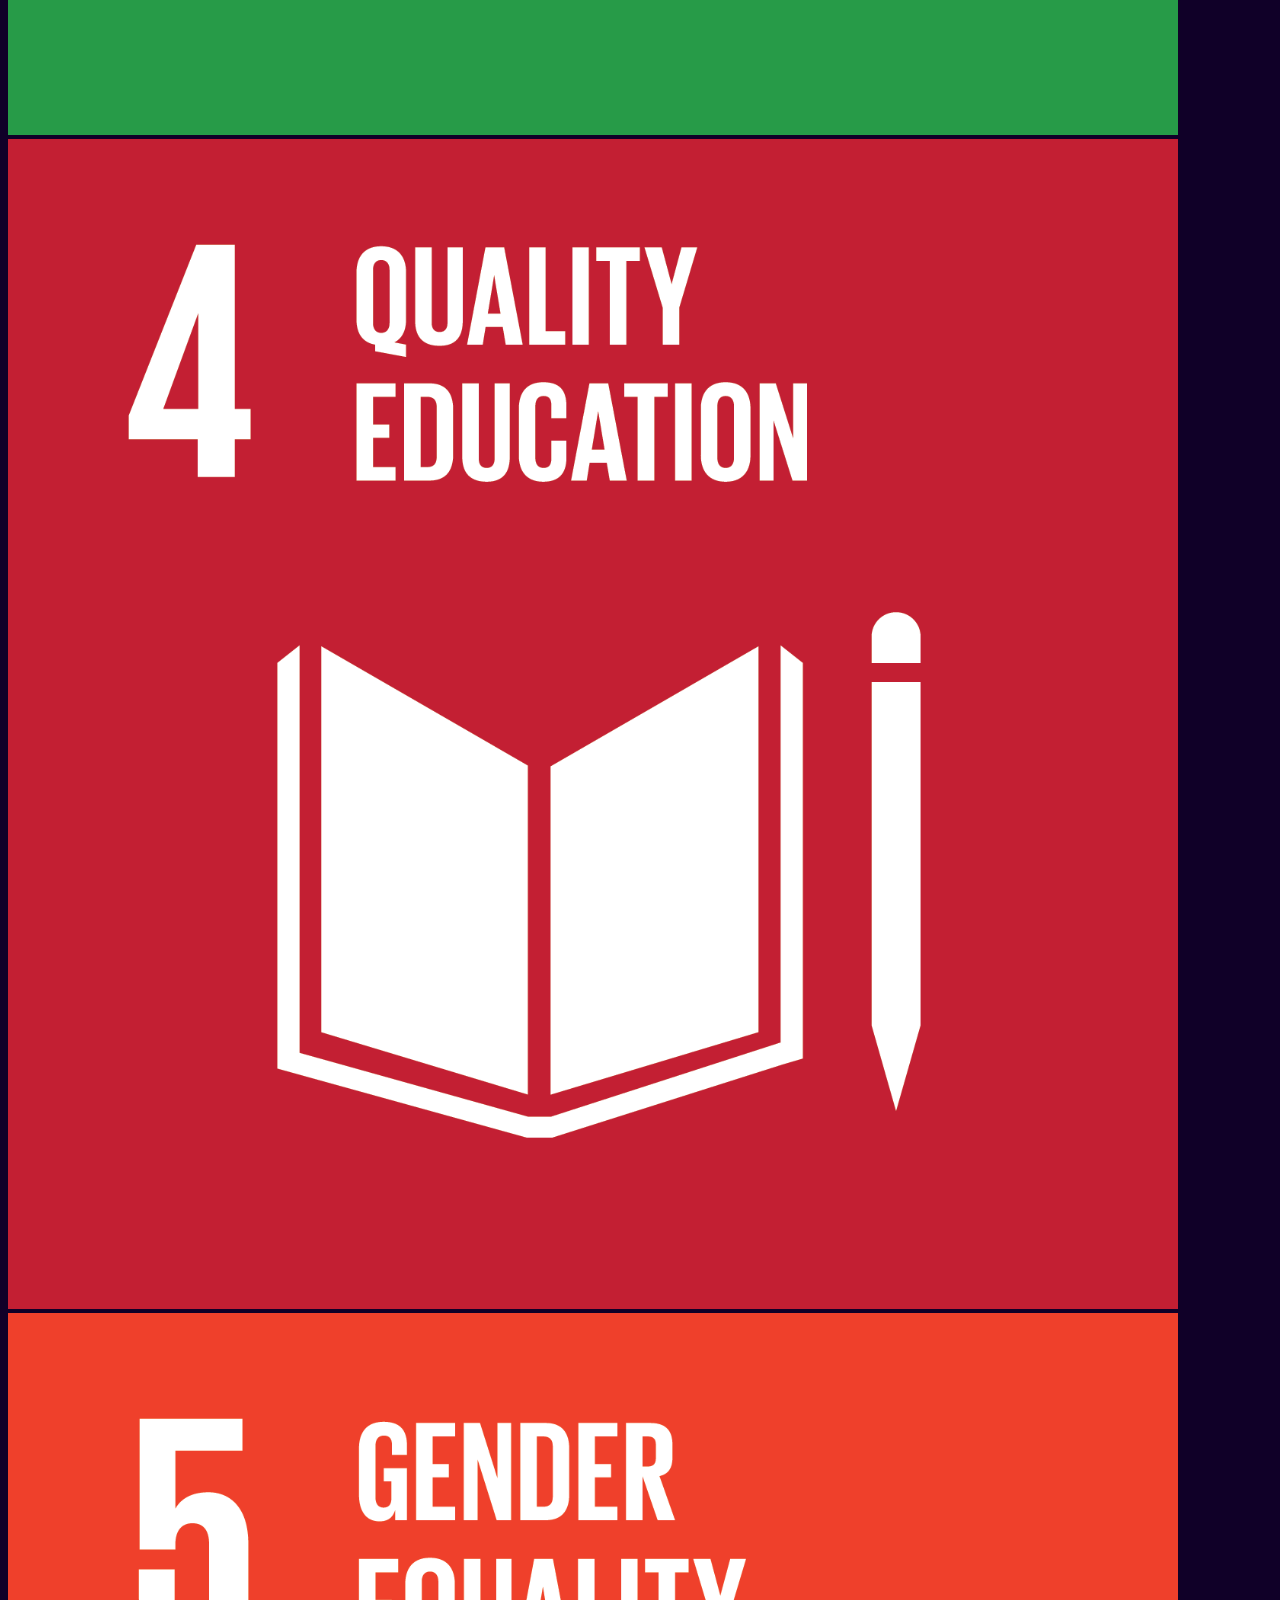
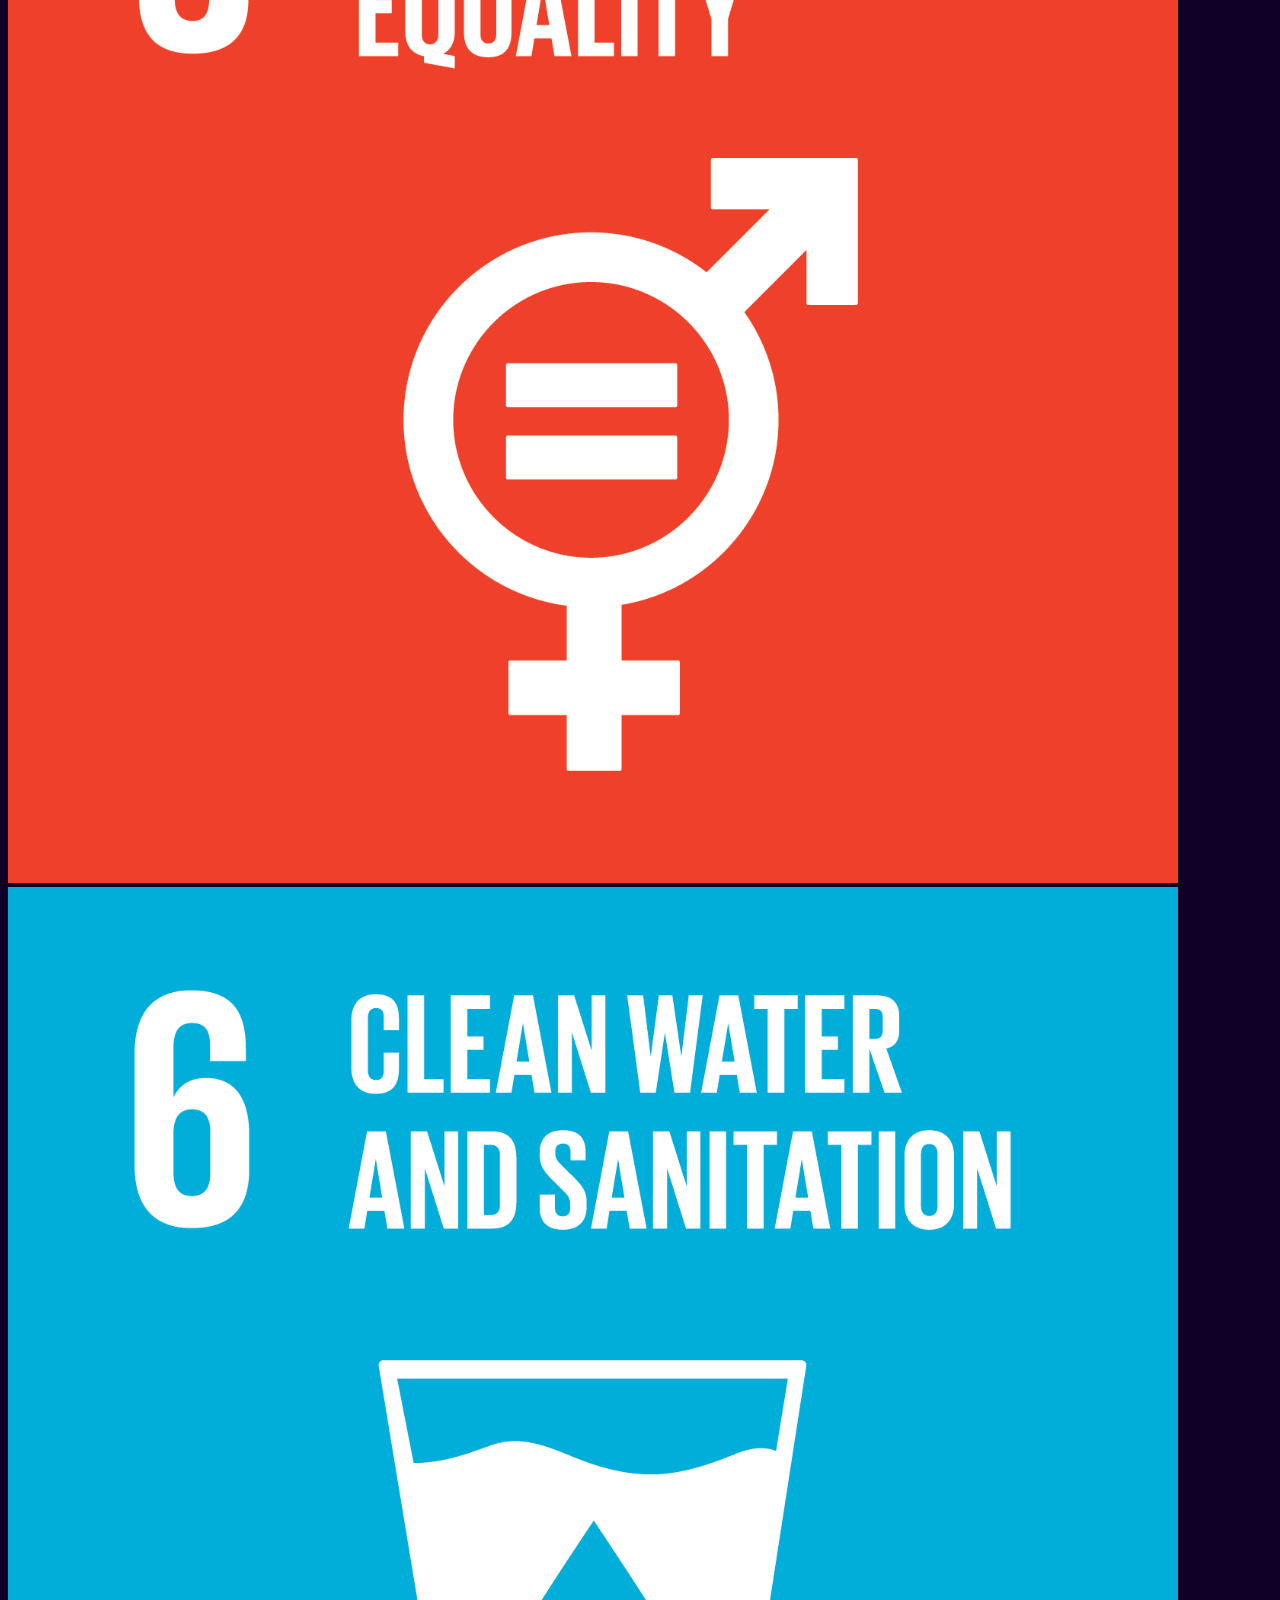
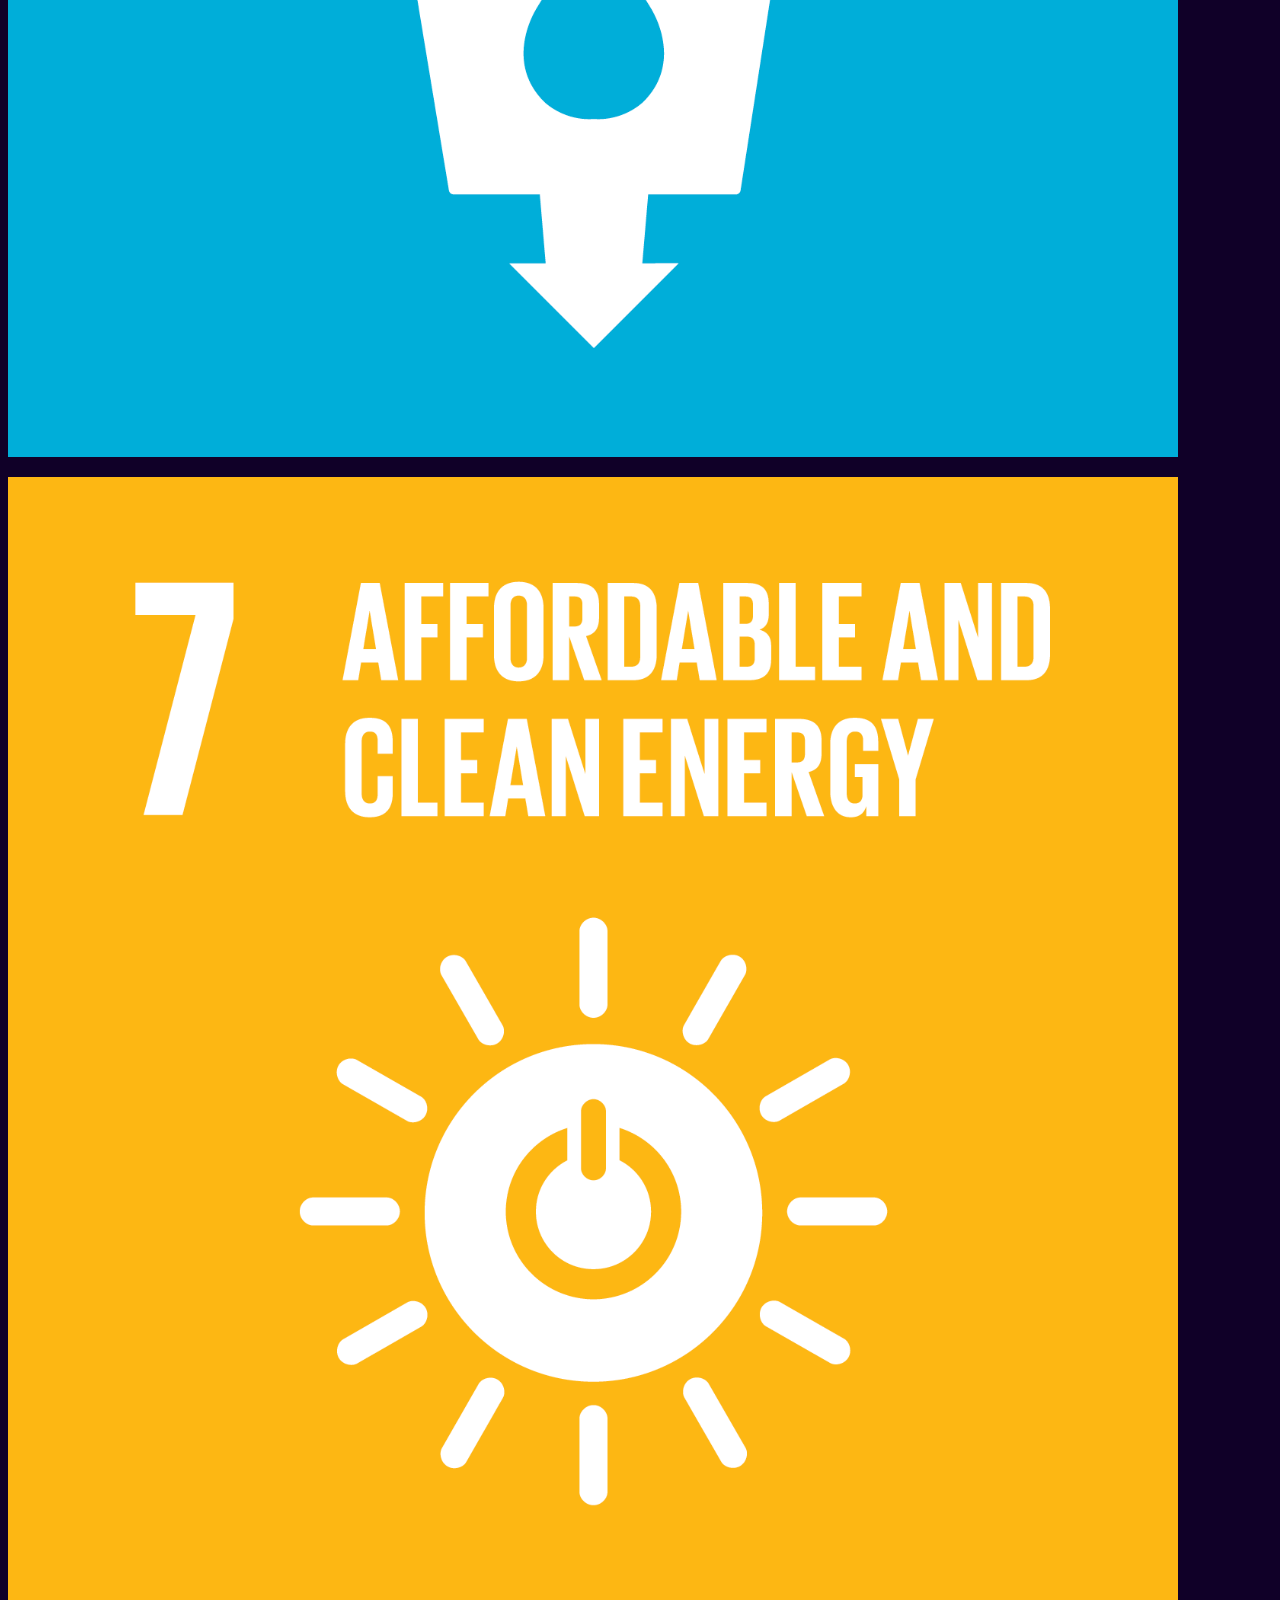
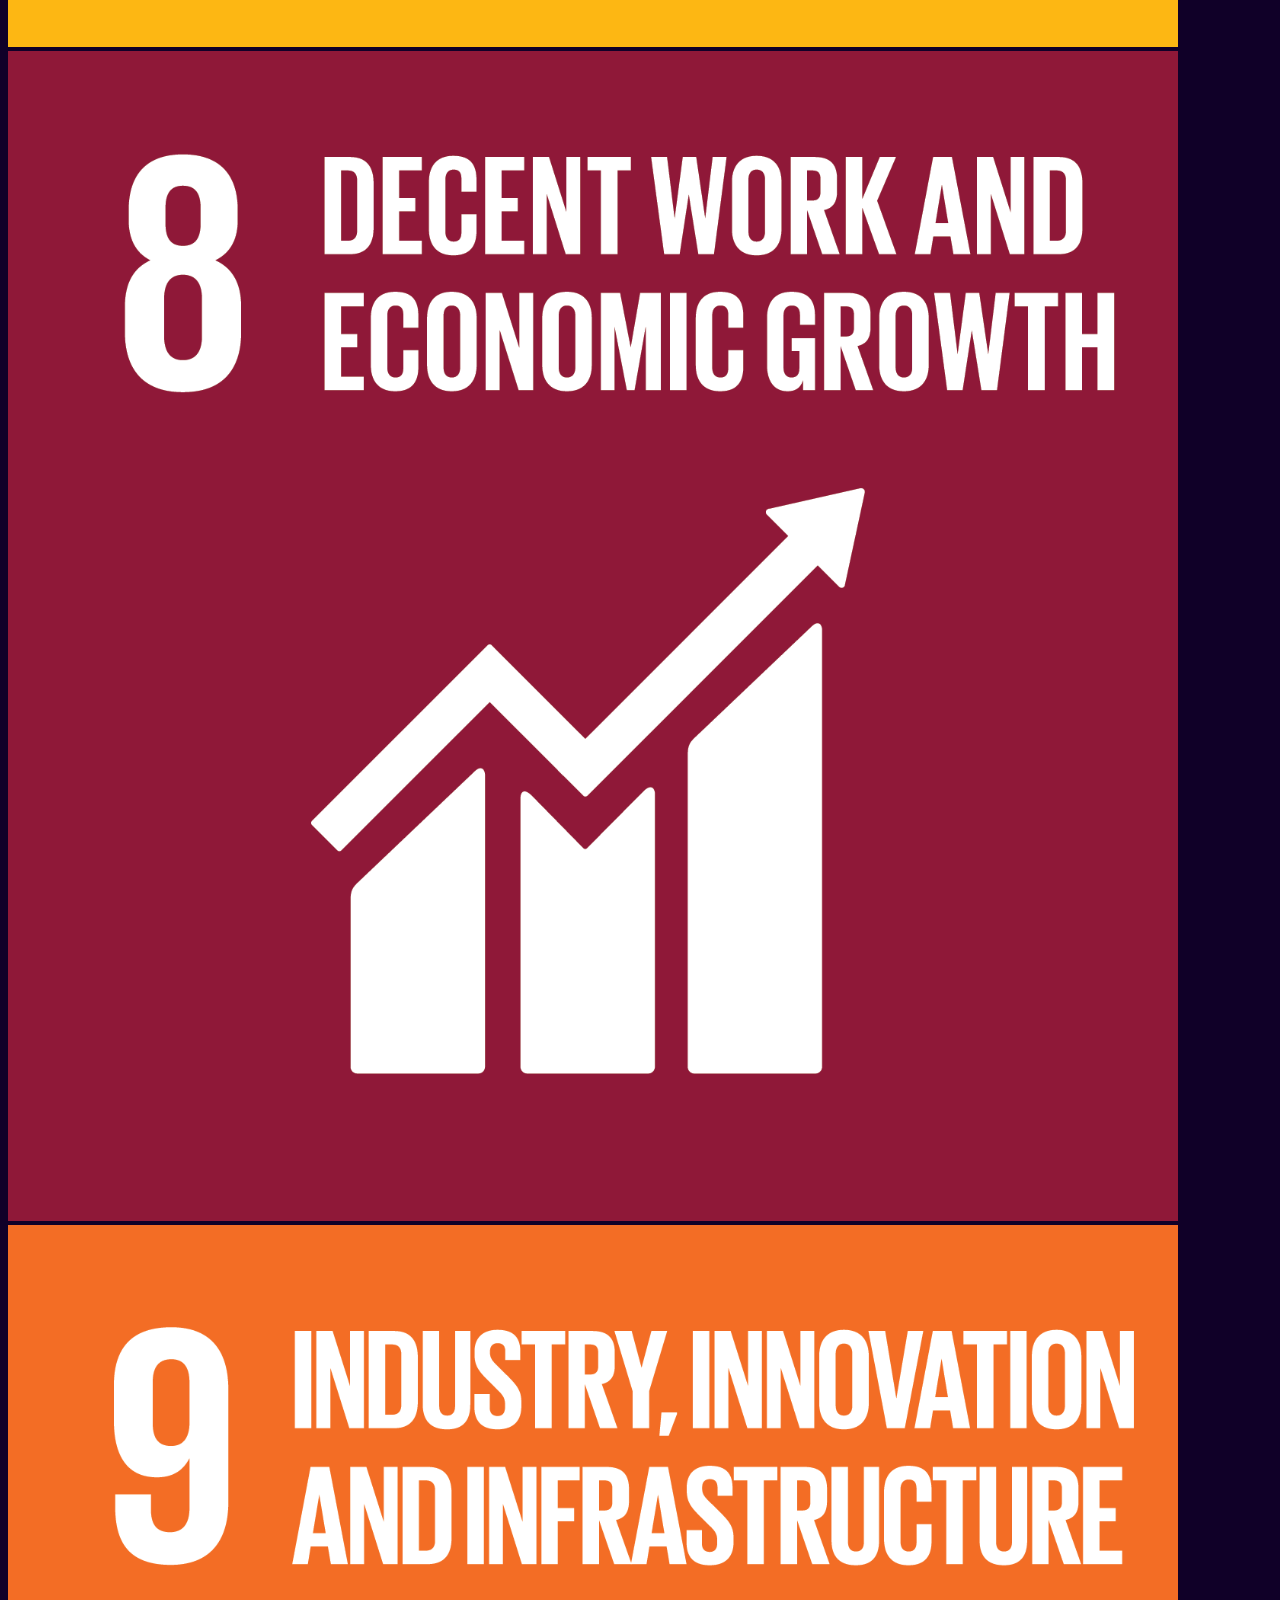
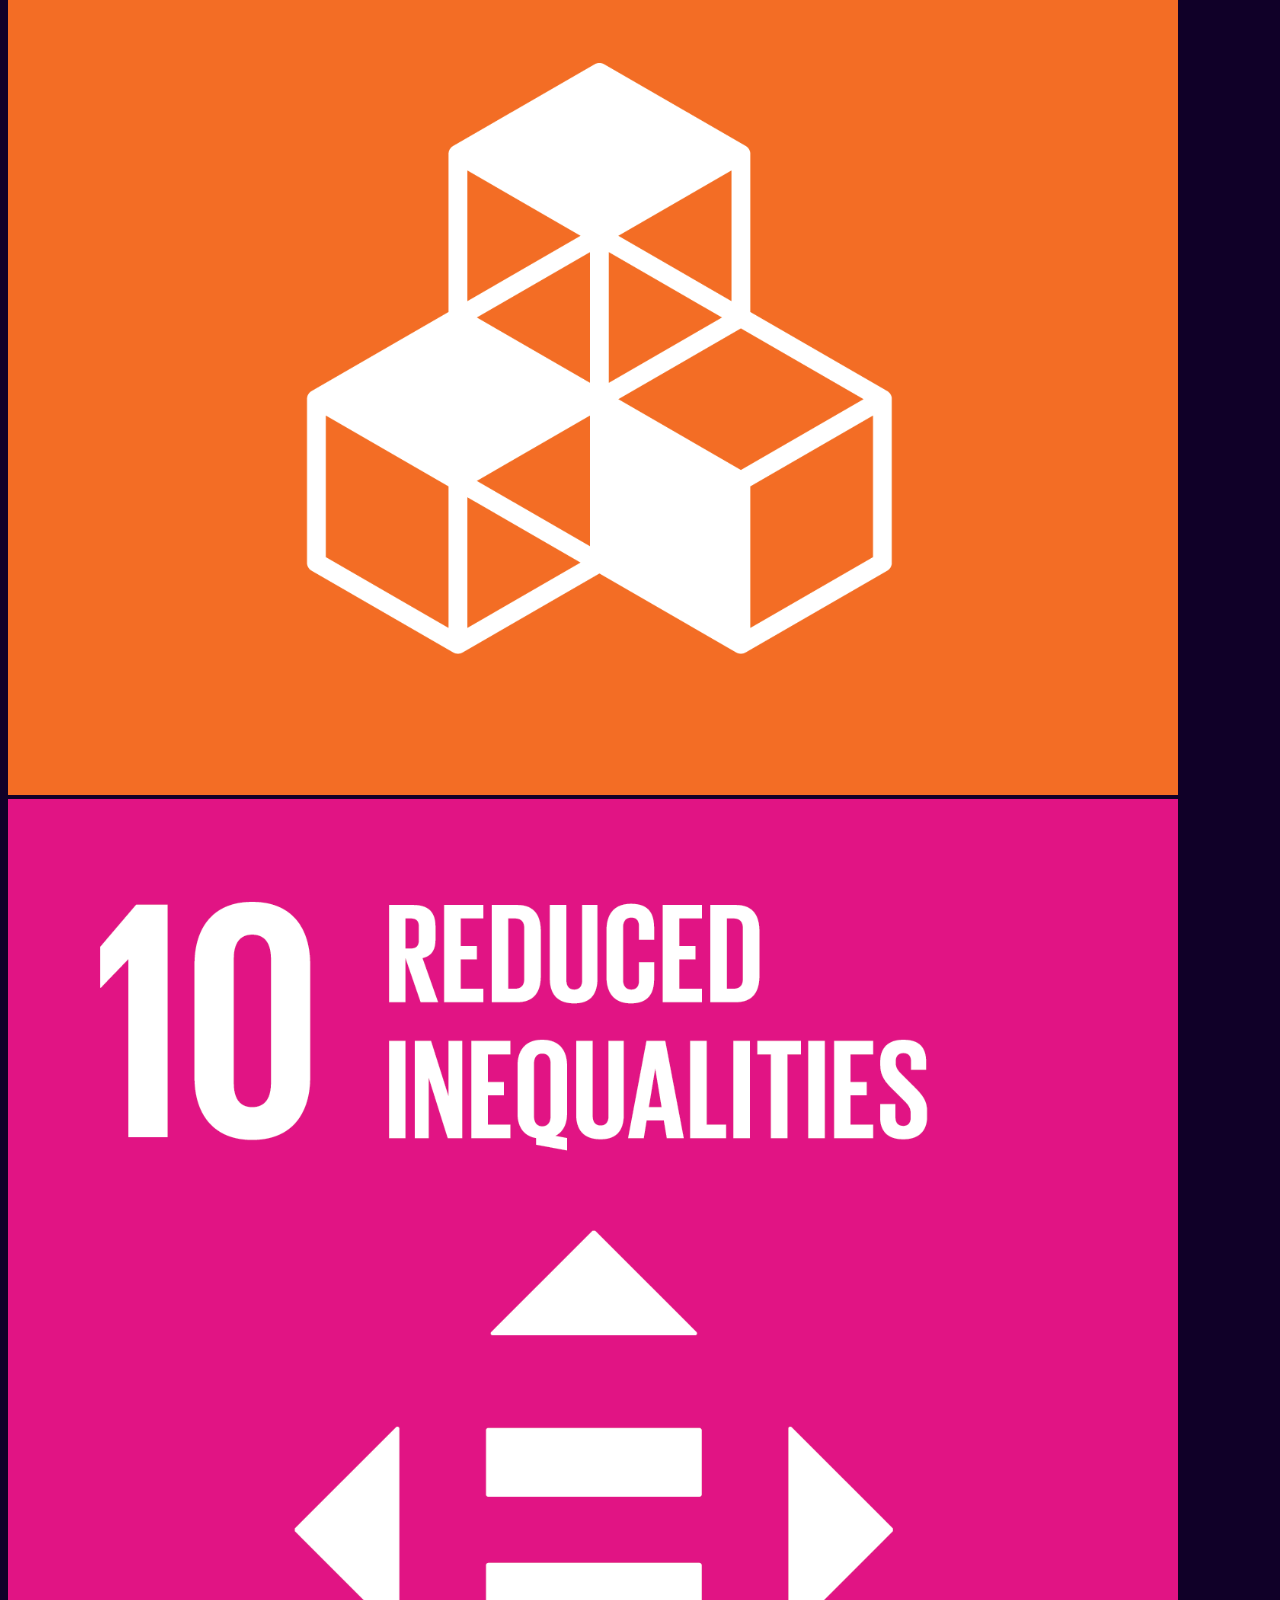
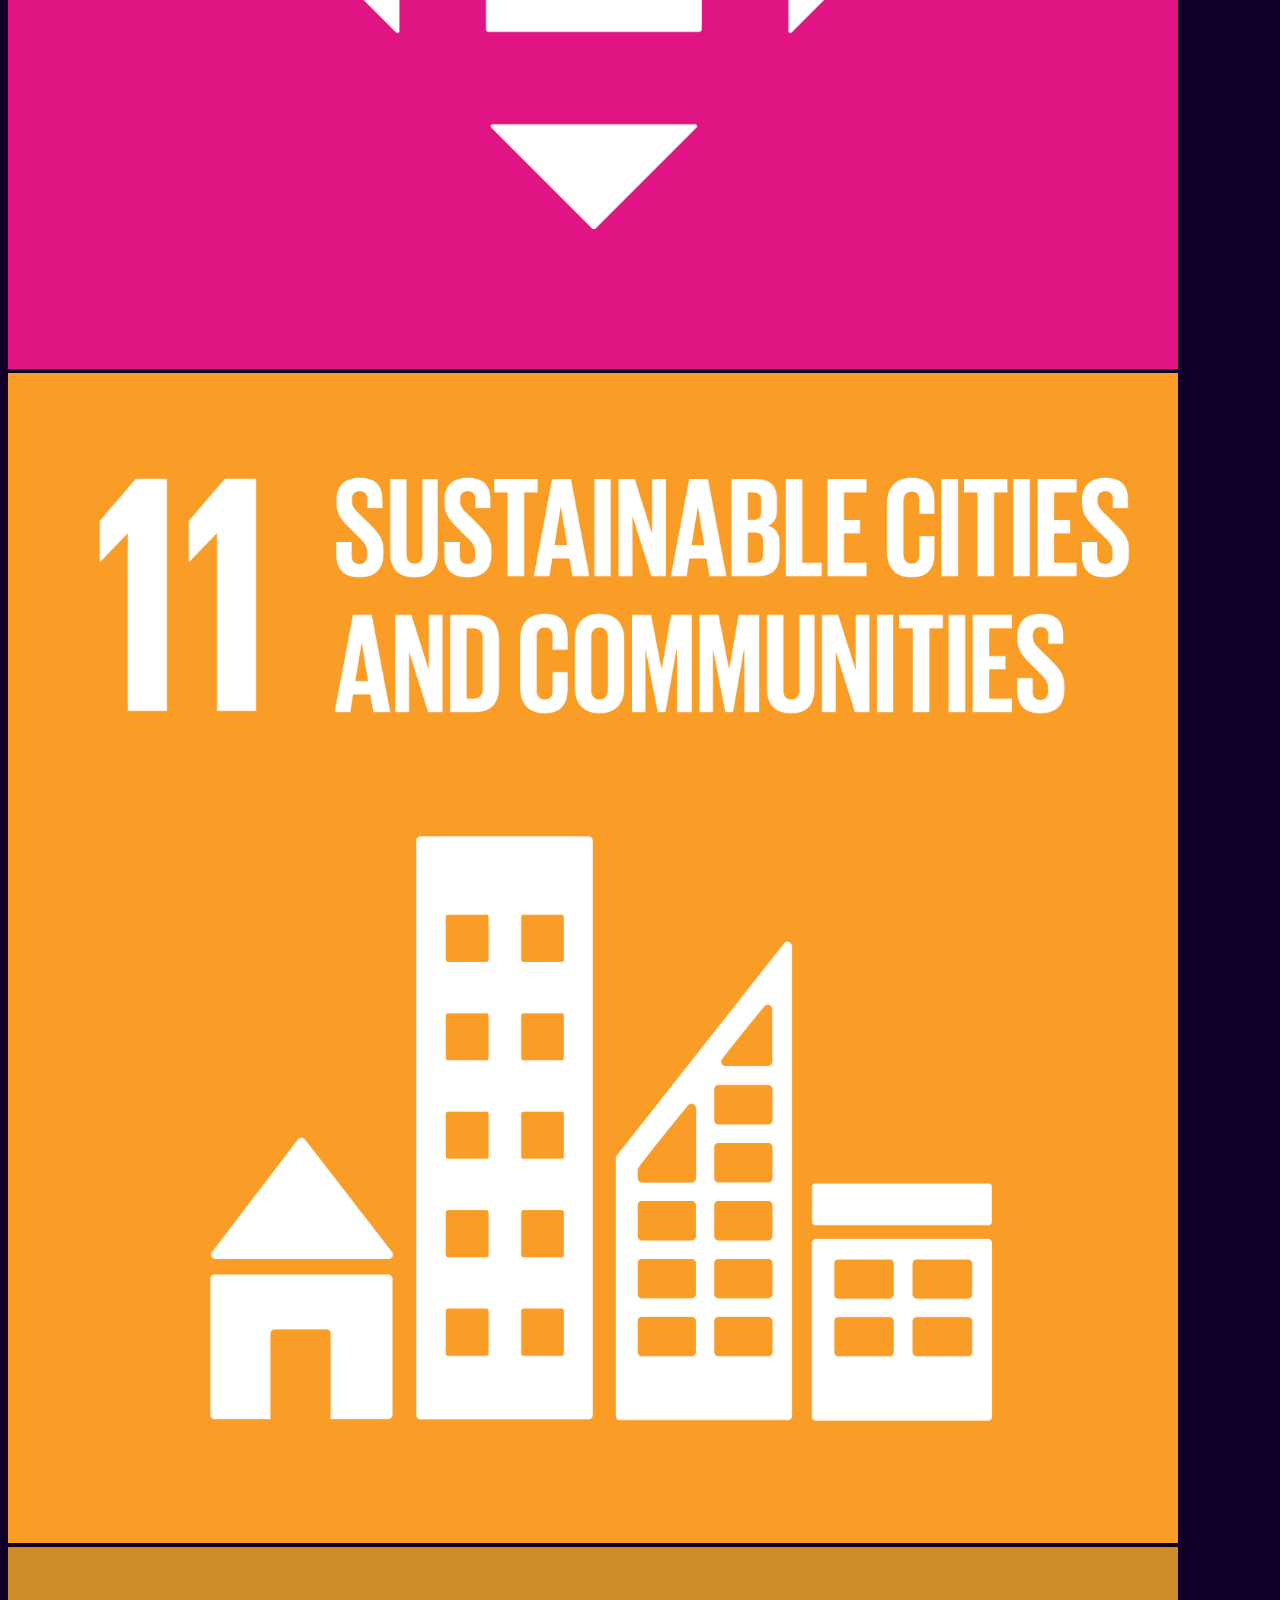
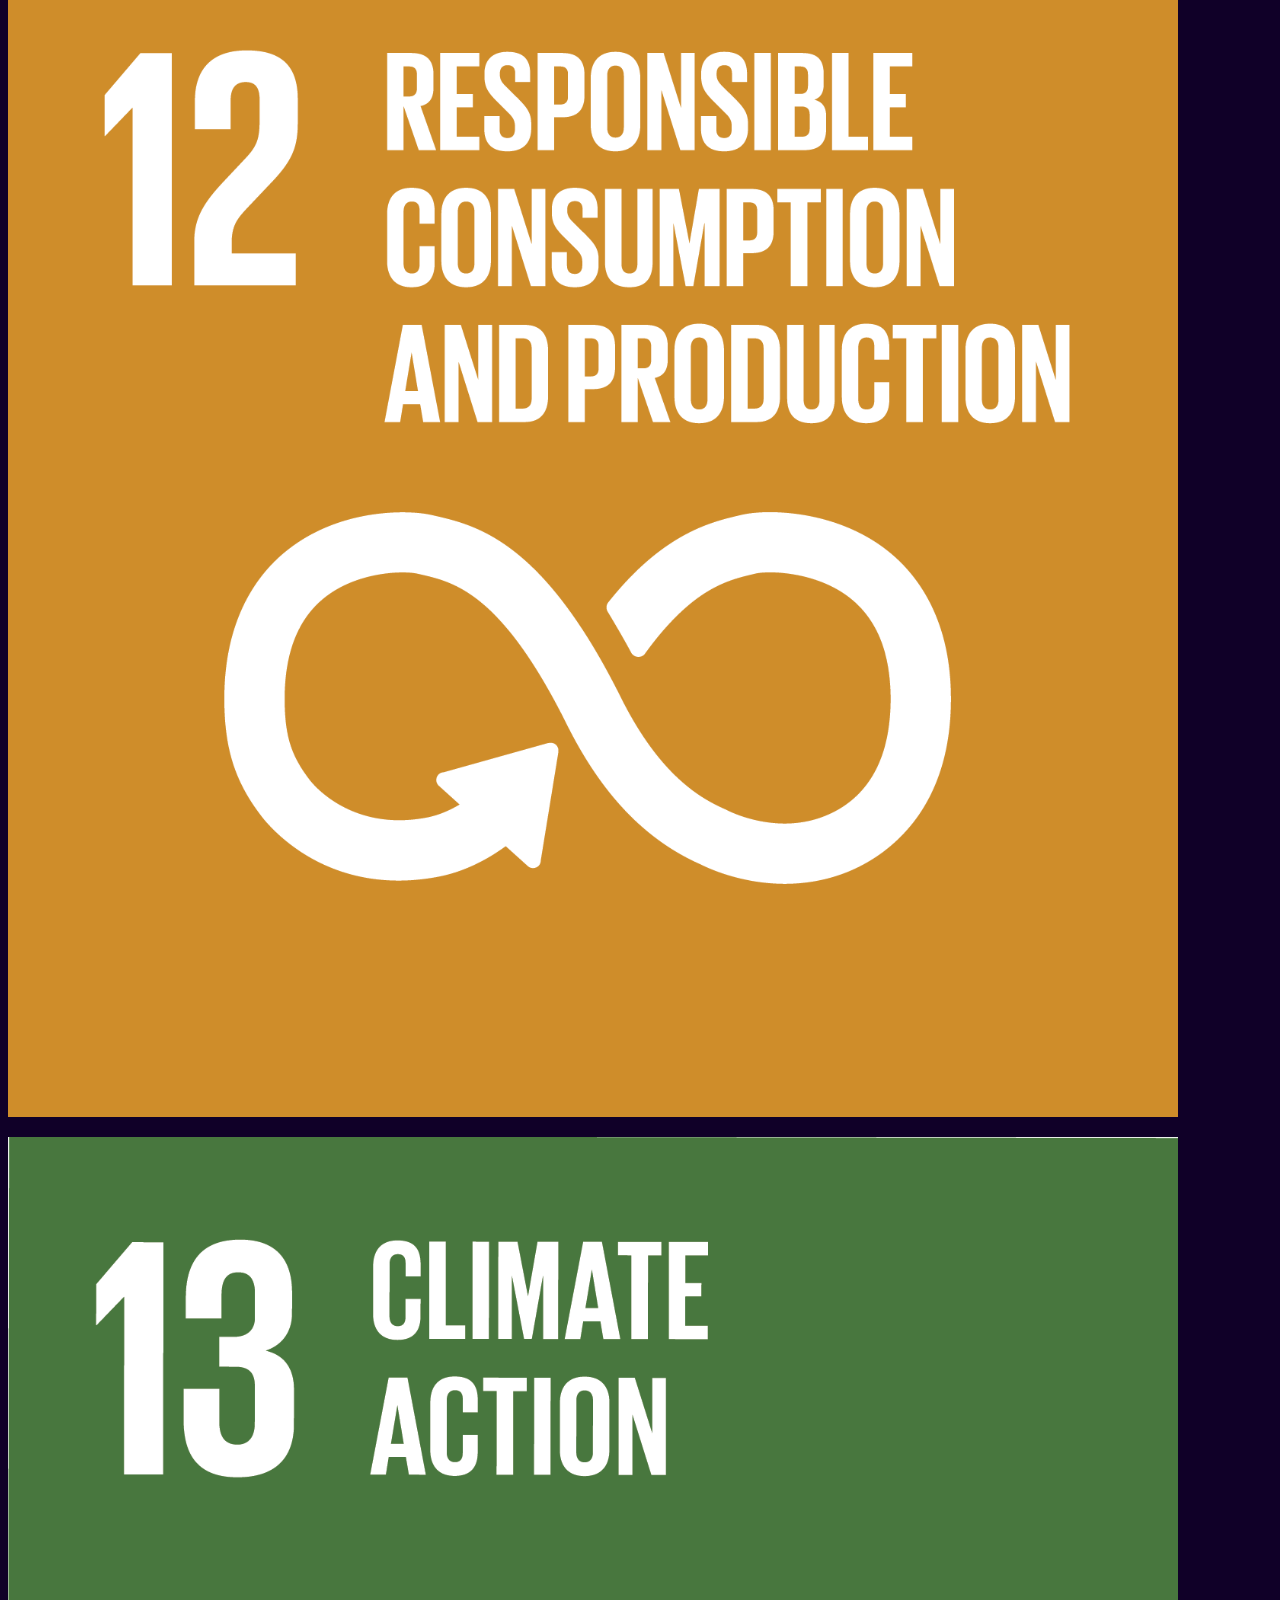
==== commit 1a05dd61: "about page" ====
--- a/about.html
+++ b/about.html
@@ -97,7 +97,7 @@
             <div class="row">
                 <div class="col-lg-6">
                     <div class="about__pic">
-                        <img src="img/sdglogo.png" alt="">
+                        <img src="img/sdgimg/sdglogo_about.png" alt="">
                     </div>
                 </div>
                 <div class="col-lg-6">
@@ -251,6 +251,67 @@
     </section>-->
     <!-- Testimonial Section End -->
 
+    <!--Goals Begin-->
+    <div class="container">
+        <div class="row">
+            <div class="col-sm-4 col-md-2 col-lg-2">
+                <img src="img/sdgimg/noPoverty.png" alt="">
+            </div>
+            <div class="col-sm-4 col-md-2 col-lg-2">
+                <img src="img/sdgimg/zeroHunger.png" alt="">
+            </div><div class="col-sm-4 col-md-2 col-lg-2">
+                <img src="img/sdgimg/goodHealth.png" alt="">
+            </div><div class="col-sm-4 col-md-2 col-lg-2">
+                <img src="img/sdgimg/qualityEducation.png" alt="">
+            </div><div class="col-sm-4 col-md-2 col-lg-2">
+                <img src="img/sdgimg/genderEquality.png" alt="">
+            </div><div class="col-sm-4 col-md-2 col-lg-2">
+                <img src="img/sdgimg/cleanWater.png" alt="">
+            </div>
+        </div>
+        <br>
+        <div class="row">
+            <div class="col-sm-4 col-md-2 col-lg-2">
+                <img src="img/sdgimg/affordableClean.png" alt="">
+            </div>
+            <div class="col-sm-4 col-md-2 col-lg-2">
+                <img src="img/sdgimg/economic.png" alt="">
+            </div><div class="col-sm-4 col-md-2 col-lg-2">
+                <img src="img/sdgimg/industry.png" alt="">
+            </div><div class="col-sm-4 col-md-2 col-lg-2">
+                <img src="img/sdgimg/requiredInequality.png" alt="">
+            </div><div class="col-sm-4 col-md-2 col-lg-2">
+                <img src="img/sdgimg/sustainableCities.png" alt="">
+            </div><div class="col-sm-4 col-md-2 col-lg-2">
+                <img src="img/sdgimg/consumptionProduction.png" alt="">
+            </div>
+        </div>
+        <br>
+        <div class="row">
+            <div class="col-sm-4 col-md-2 col-lg-2">
+                <img src="img/sdgimg/climateAction.png" alt="">
+            </div>
+            <div class="col-sm-4 col-md-2 col-lg-2">
+                <img src="img/sdgimg/lifeBelowWater.png" alt="">
+            </div><div class="col-sm-4 col-md-2 col-lg-2">
+                <img src="img/sdgimg/lifeOnLand.png" alt="">
+            </div><div class="col-sm-4 col-md-2 col-lg-2">
+                <img src="img/sdgimg/peace.png" alt="">
+            </div><div class="col-sm-4 col-md-2 col-lg-2">
+                <img src="img/sdgimg/partnerships.png" alt="">
+            </div><div class="col-sm-4 col-md-2 col-lg-2">
+                <img src="img/sdgimg/sustainable.jpg" alt="">
+            </div>
+        </div>
+    </div>
+    <!--Goals End--> <br>
+    <div class="container">
+        <p>The Club is organizing the SDG International Film Festival of NIT Rourkela on 3rd and 
+            4th of October. Please check the <a href="#"> International Film Festival</a> section for more details 
+            regarding the detailed itinerary including speakers and list of documentaries & short 
+            films to be screened in the festival. </p>
+    </div>
+    
     <!-- Counter Section Begin -->
     <section class="counter">
         <div class="container">
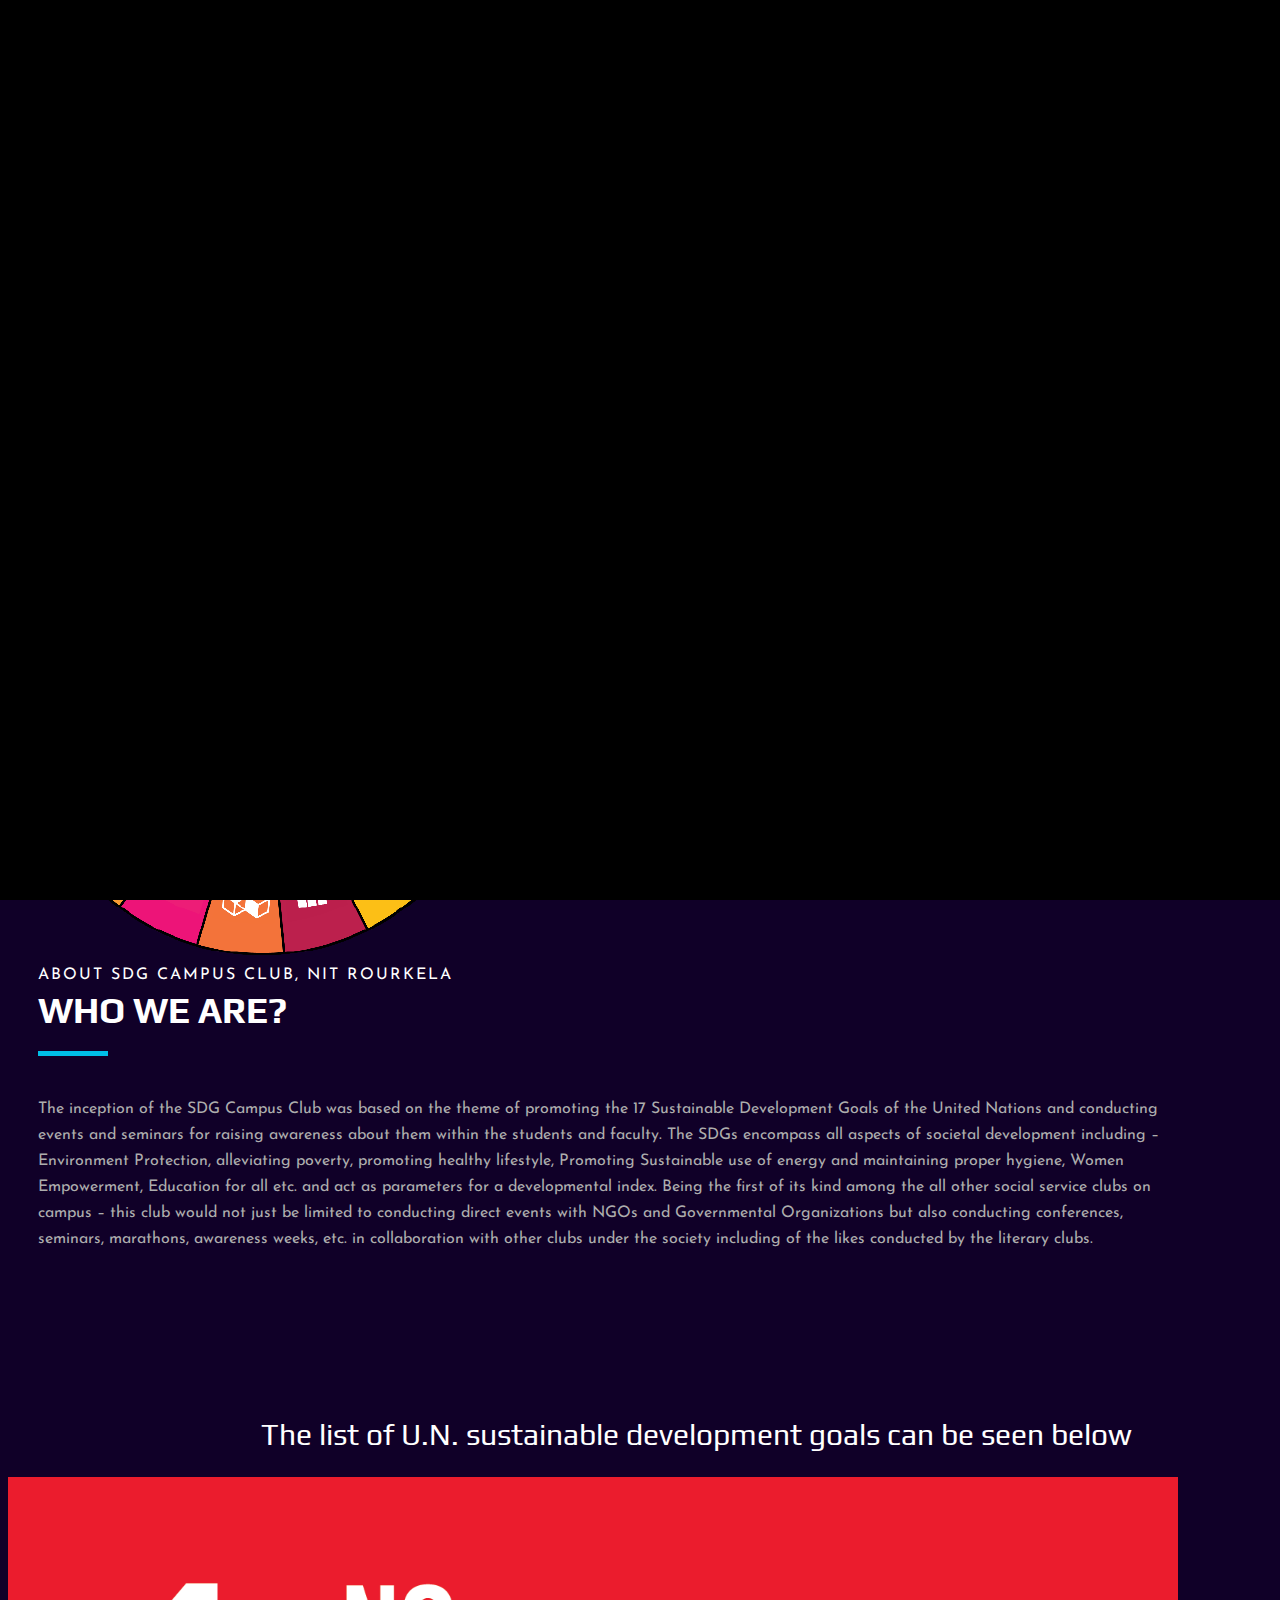
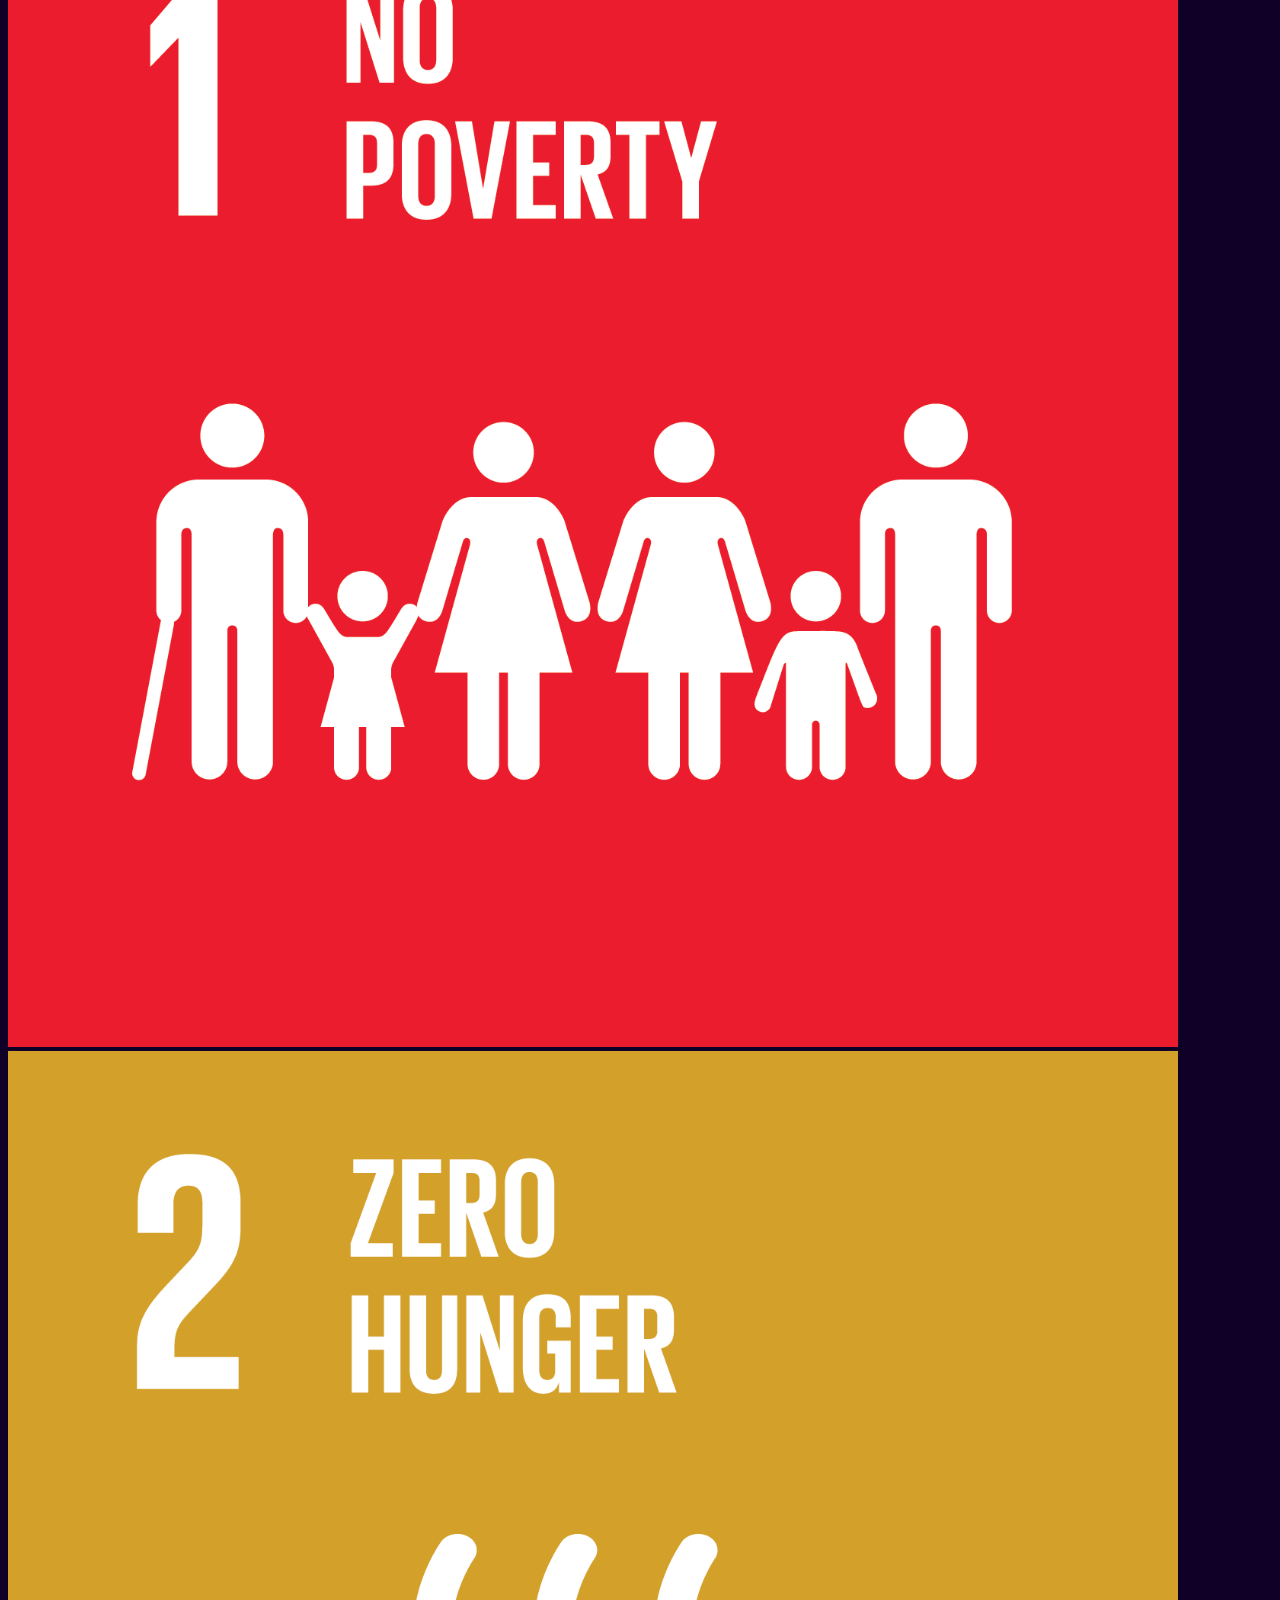
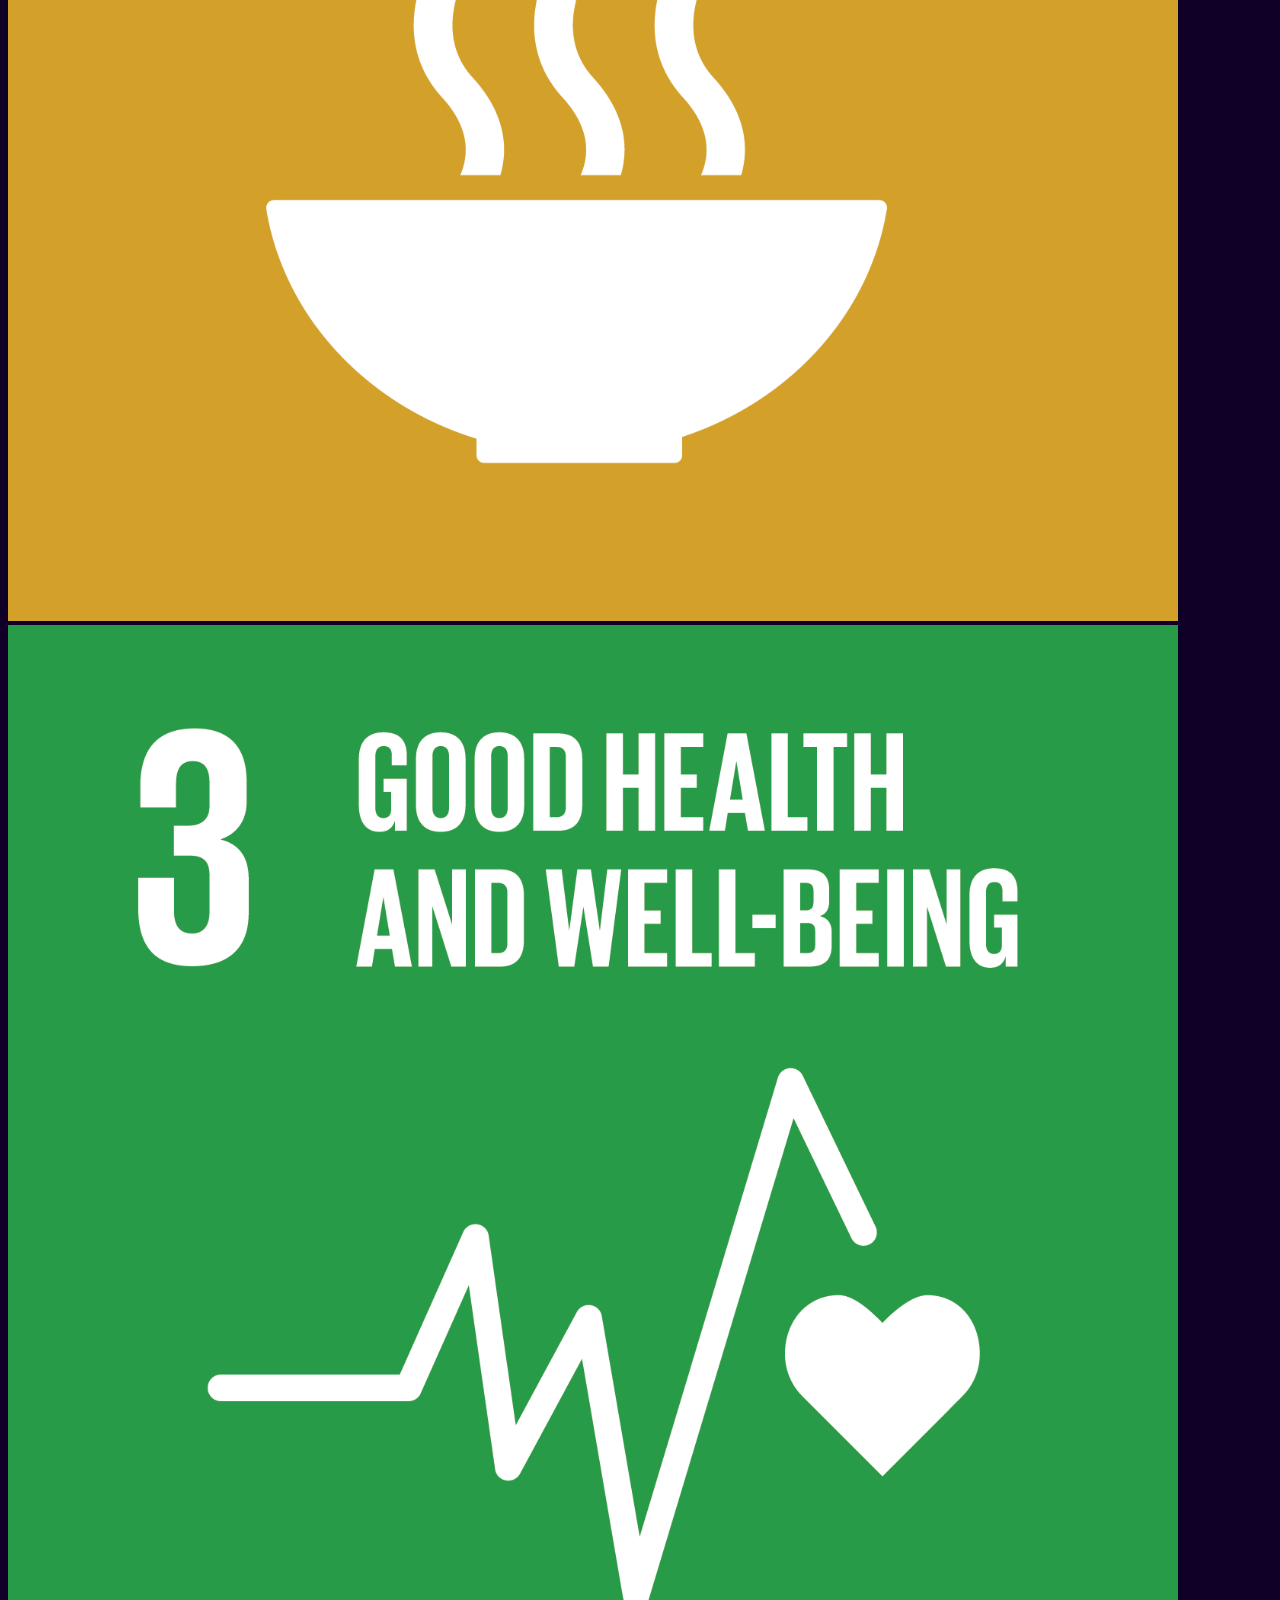
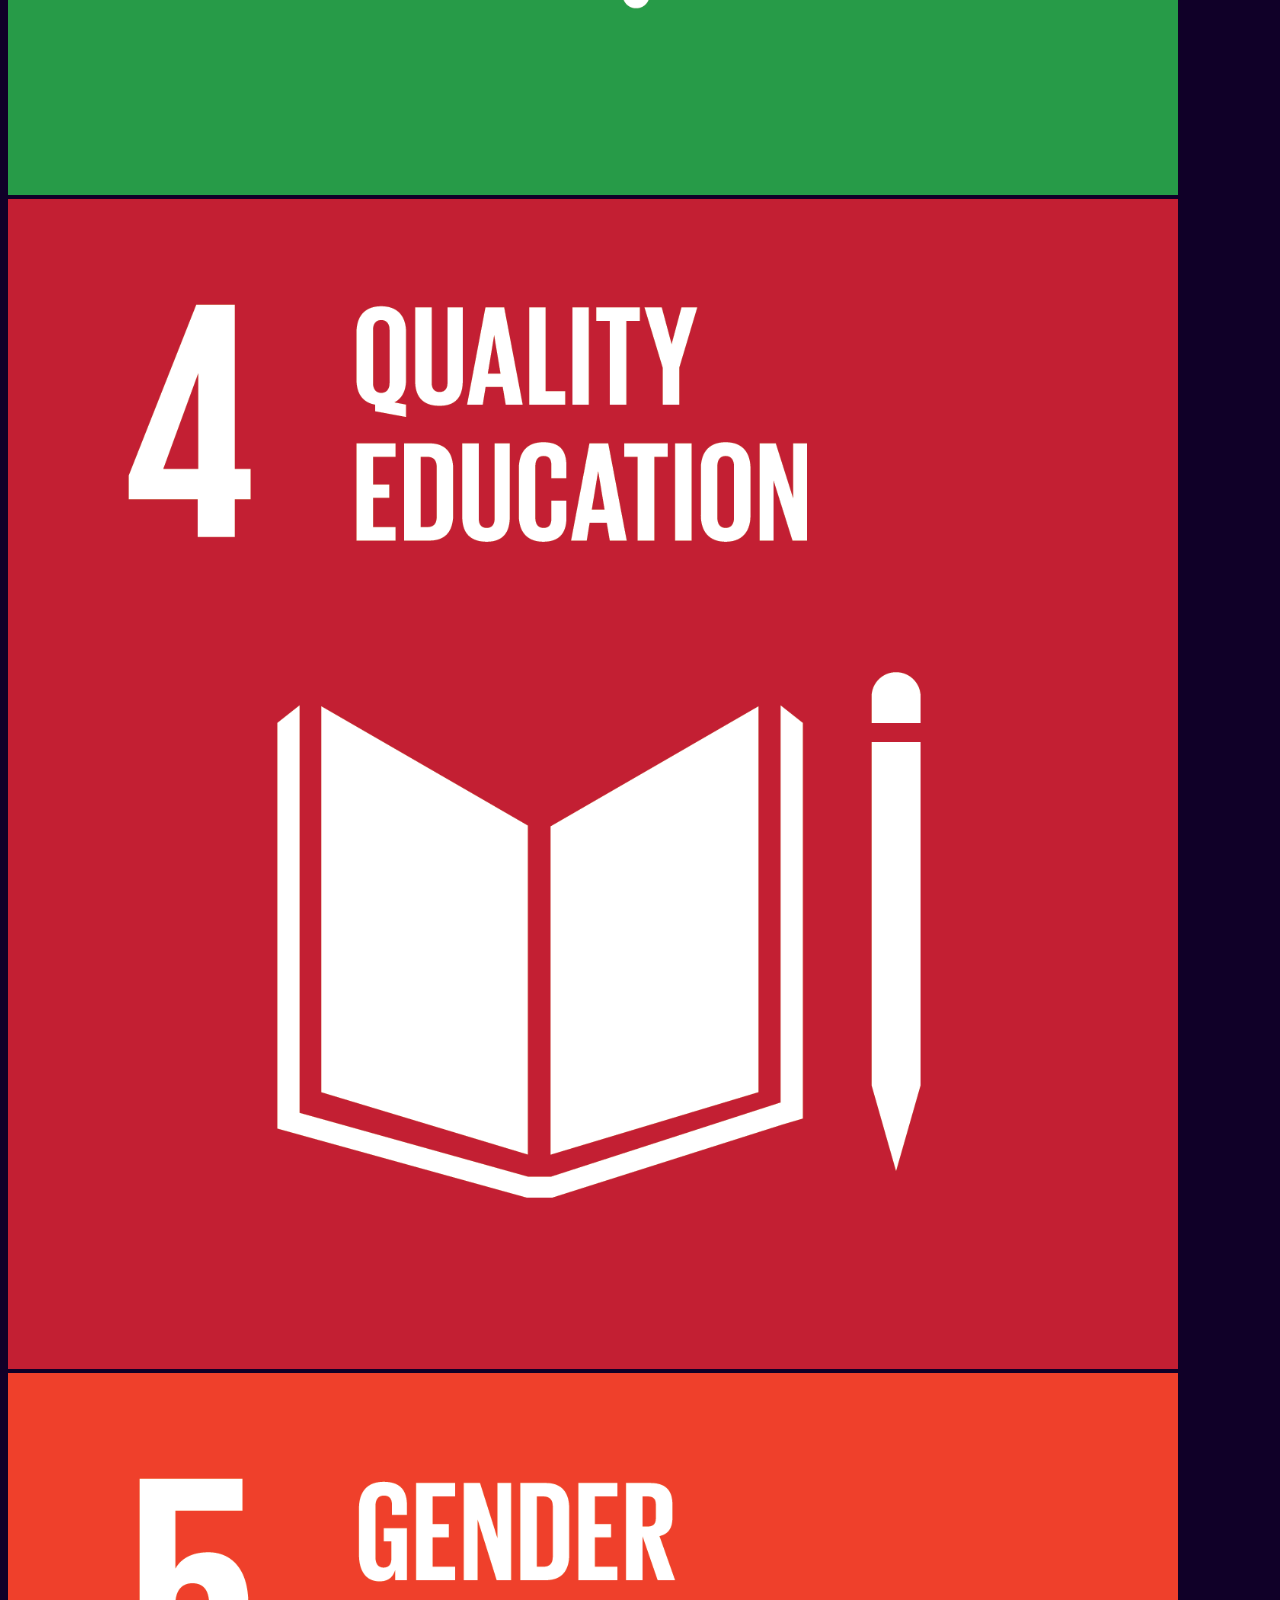
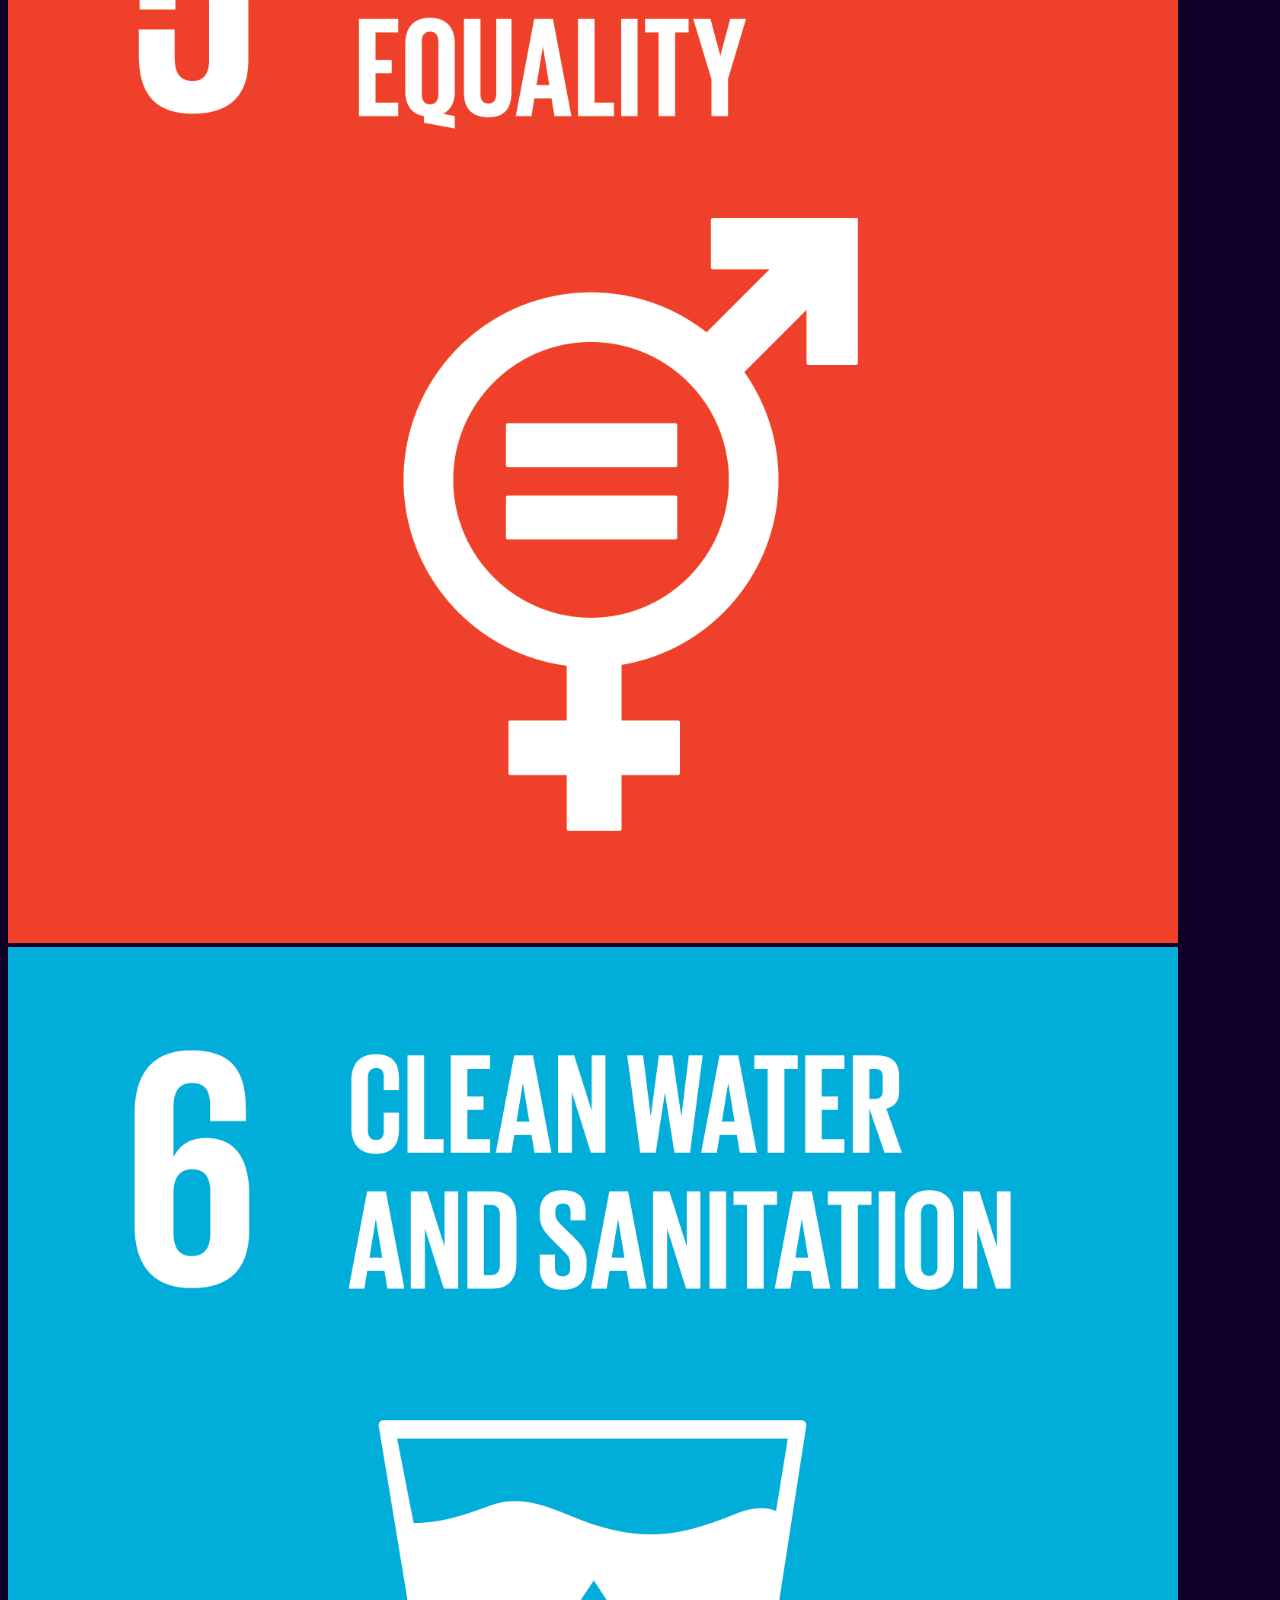
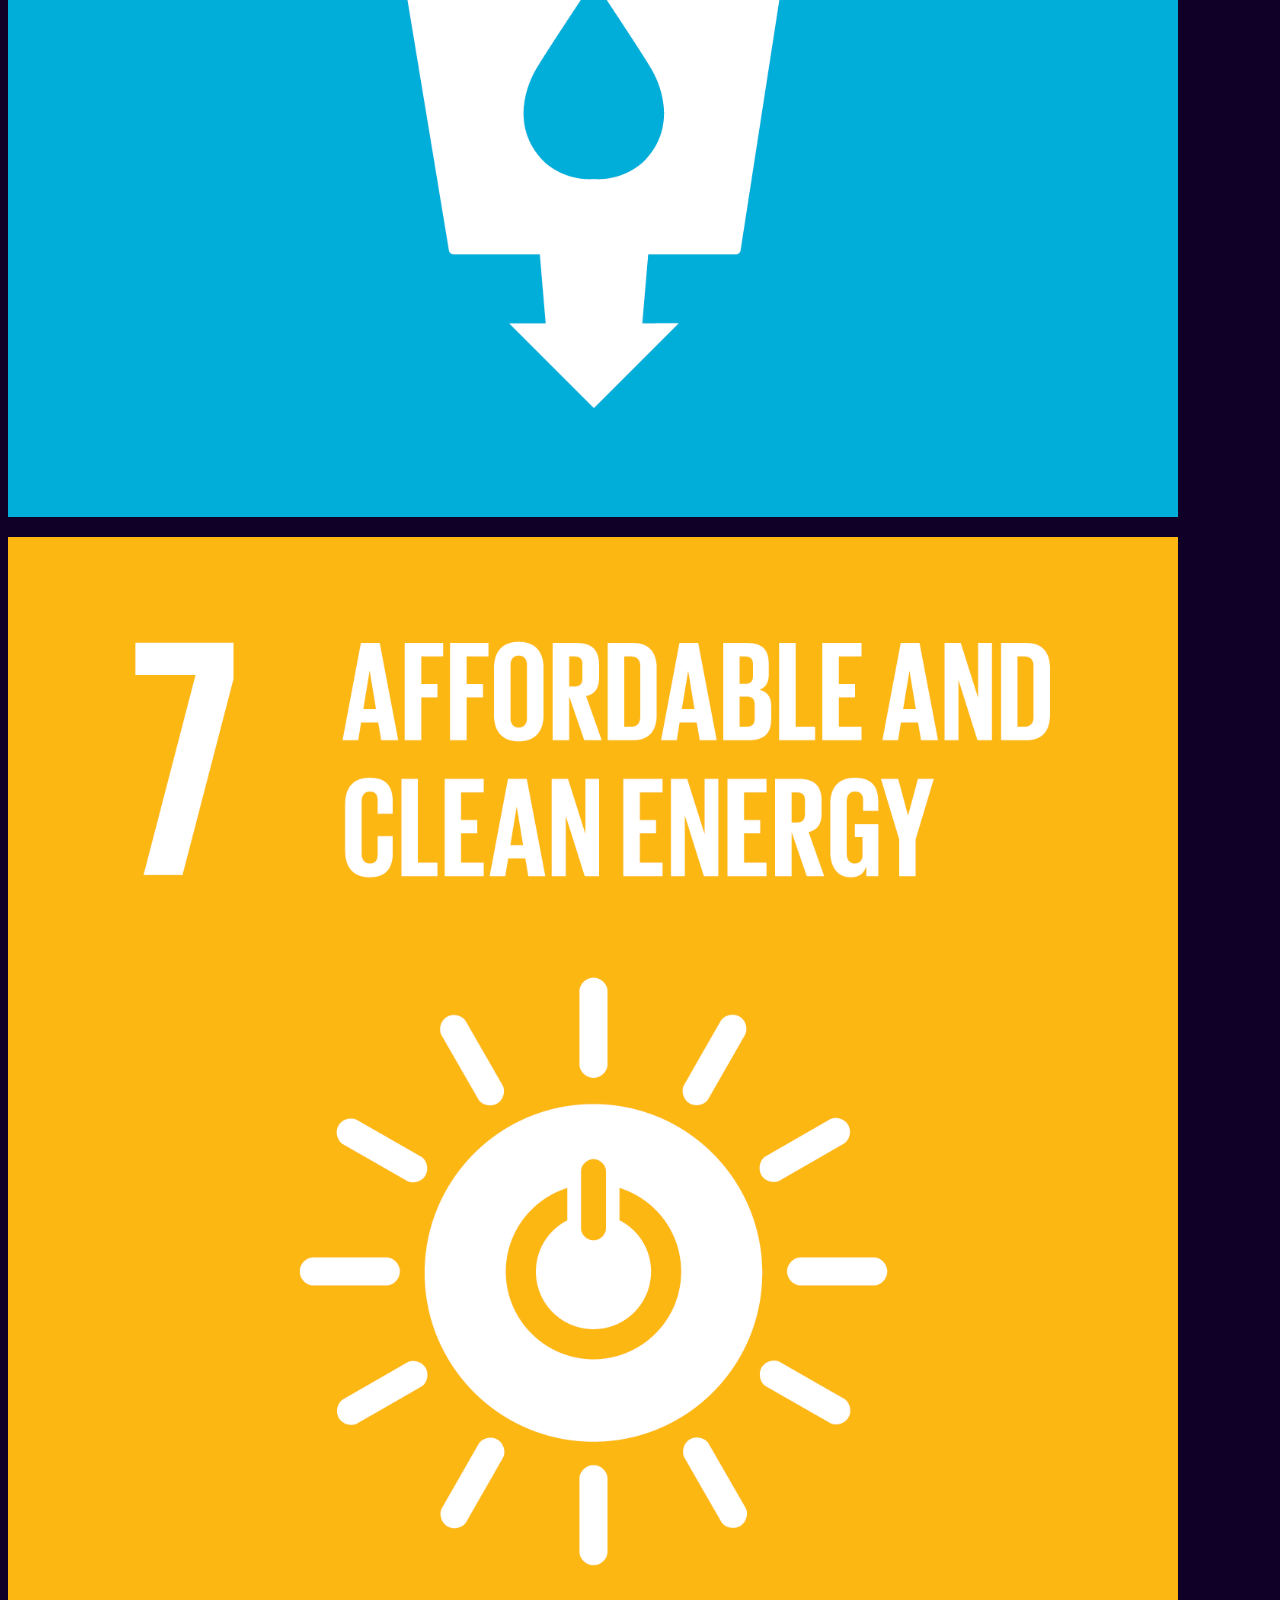
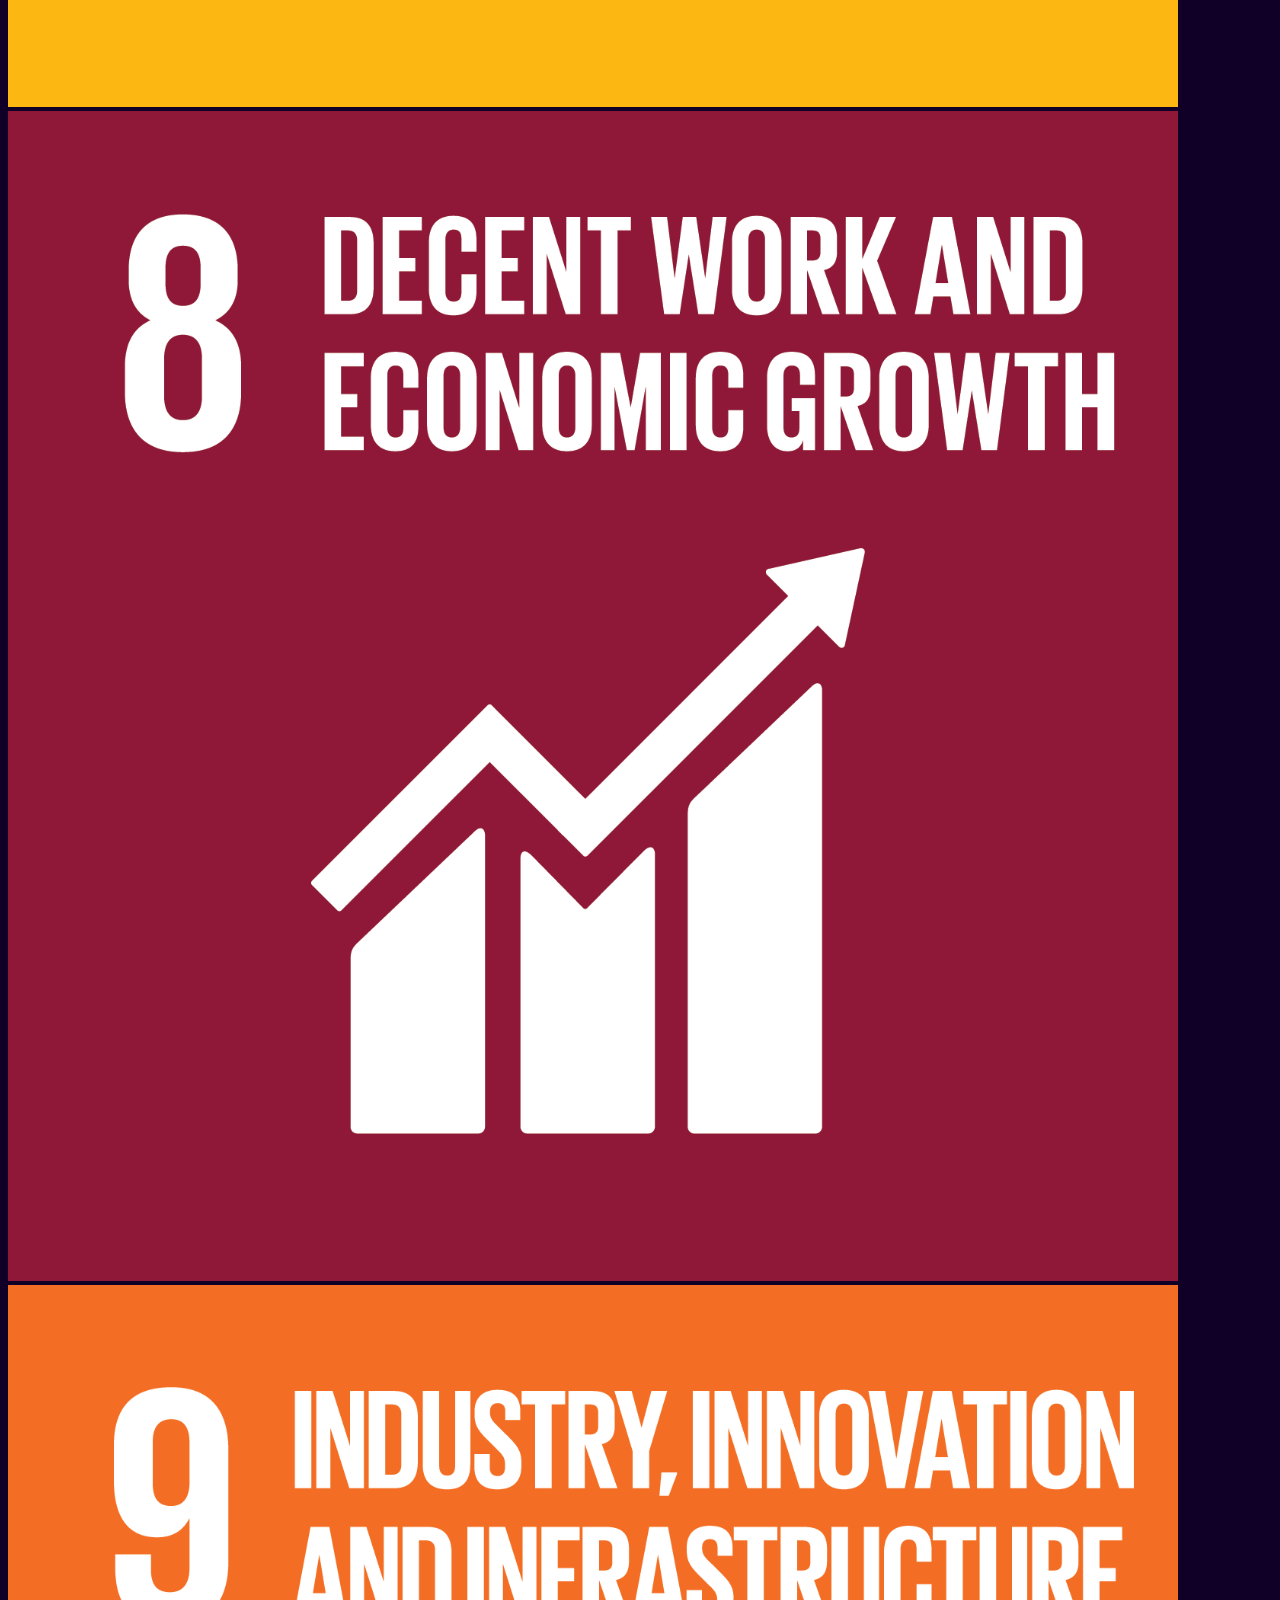
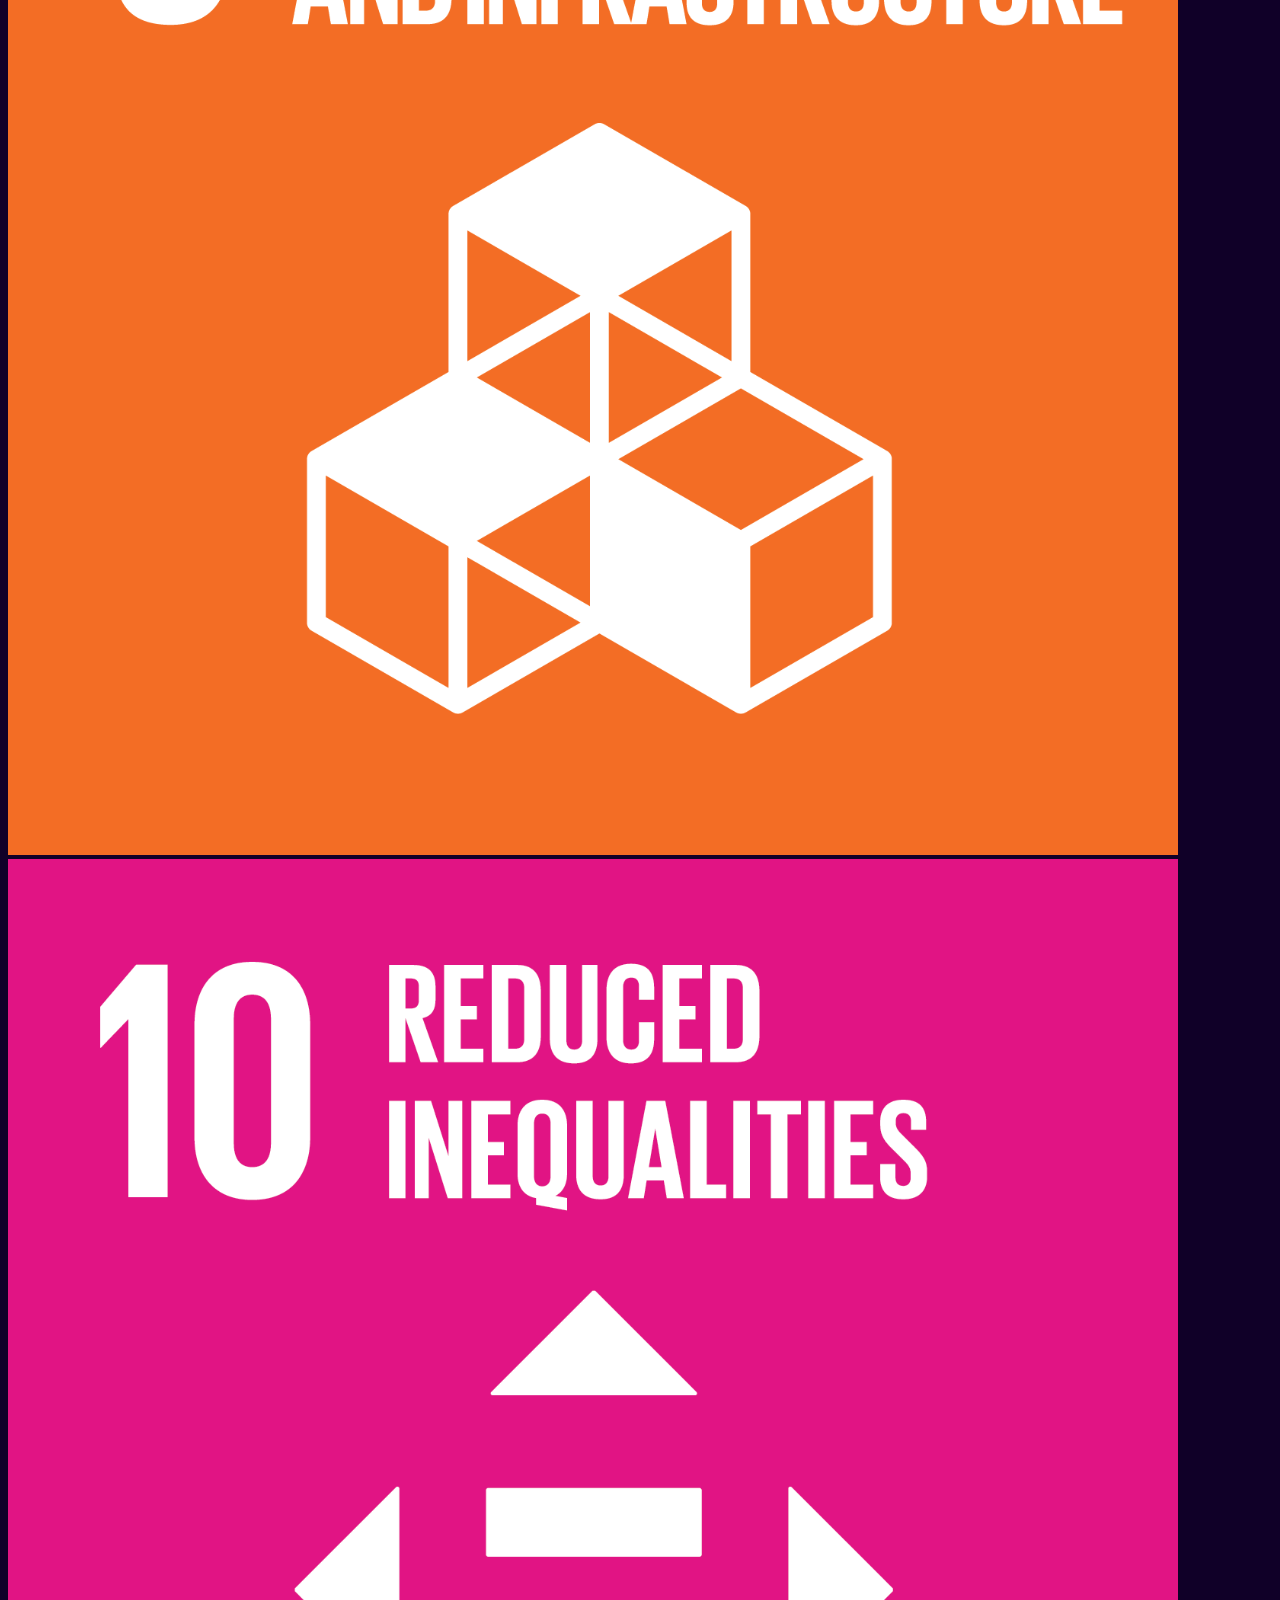
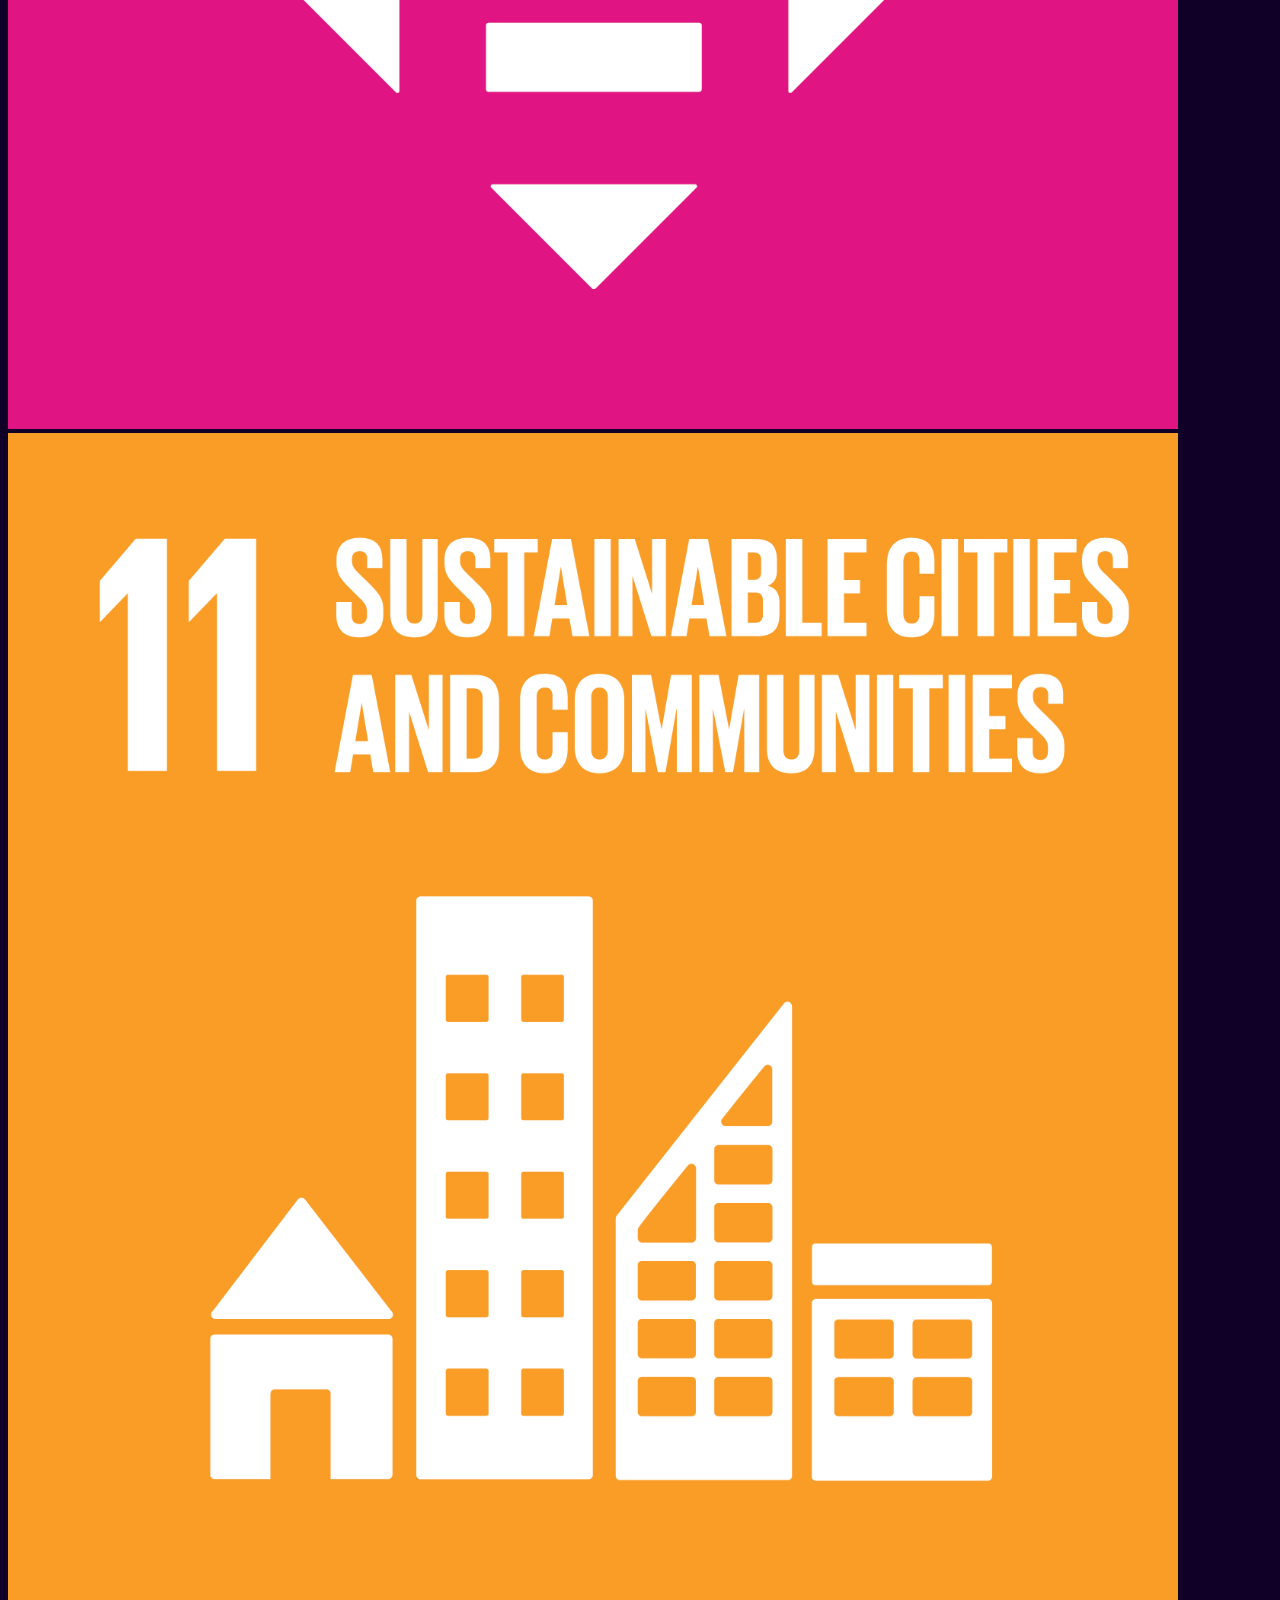
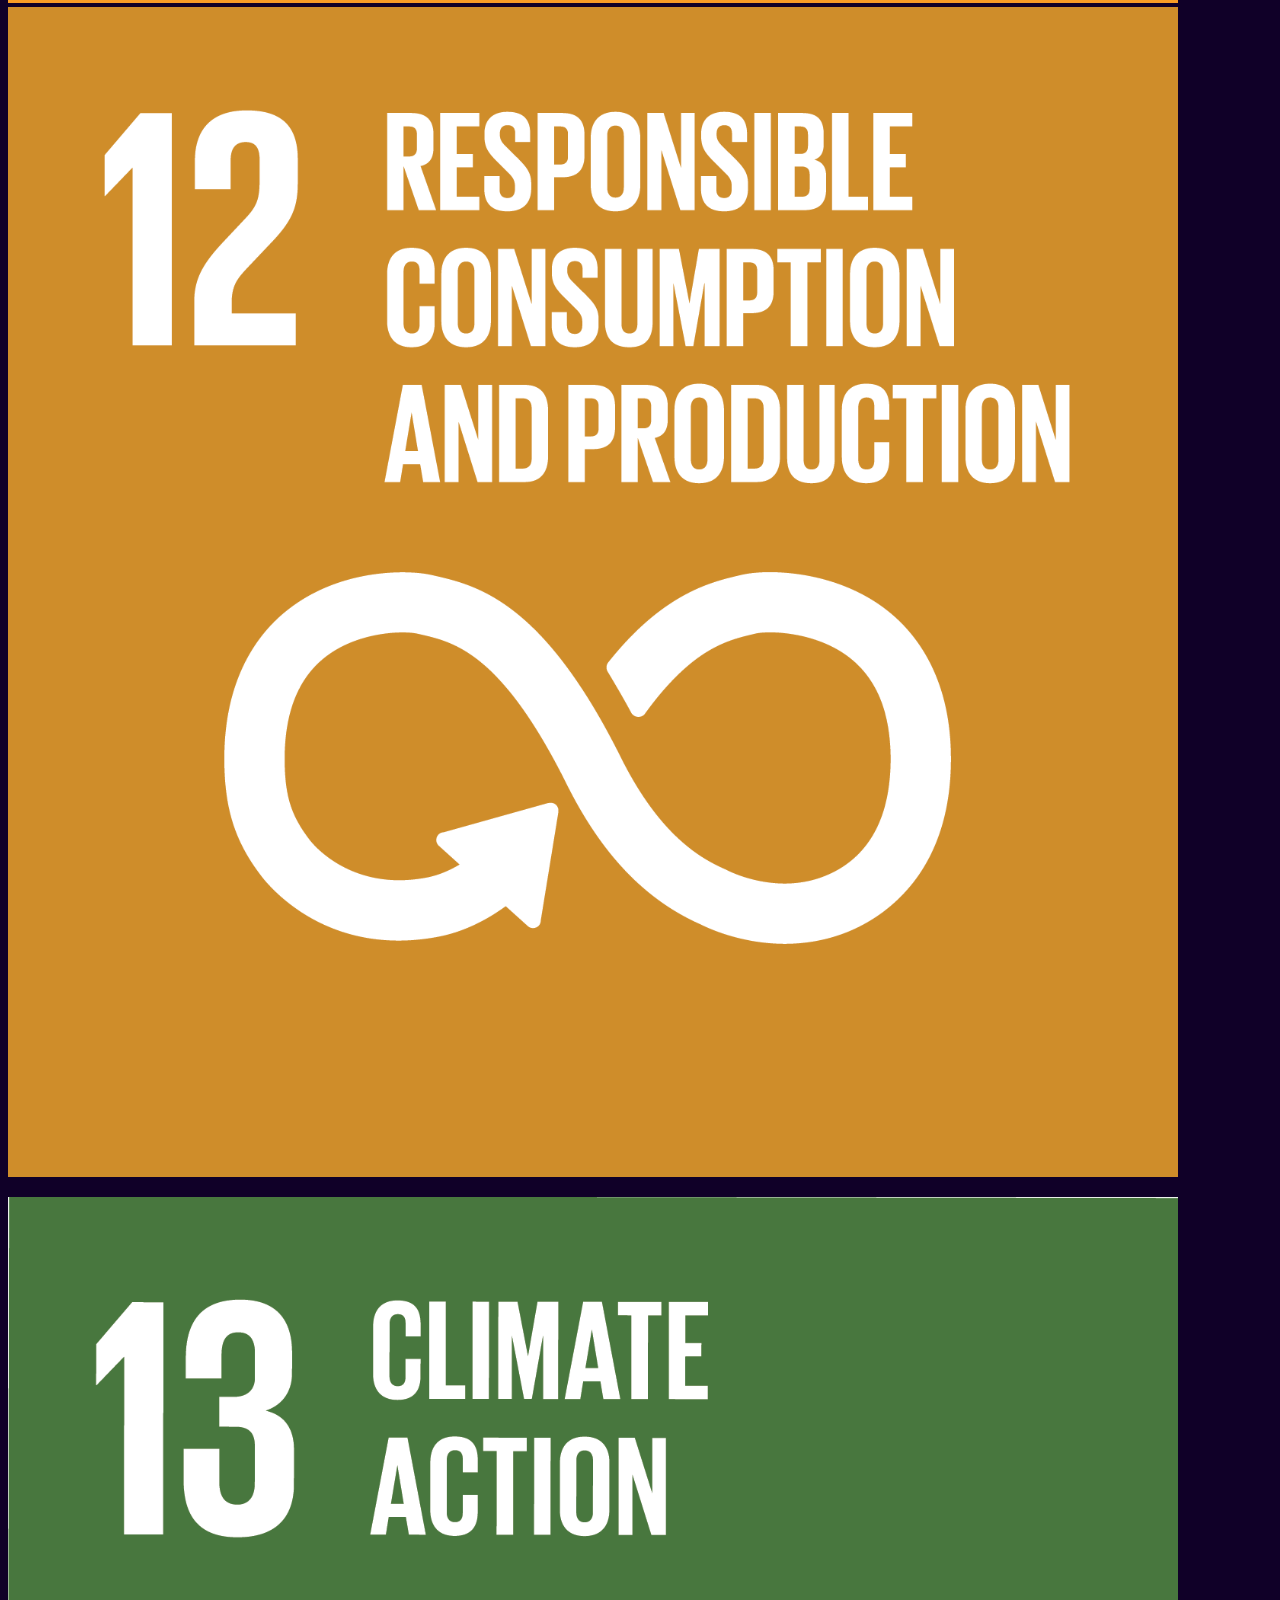
==== commit 4432d037: "contact header footer" ====
--- a/about.html
+++ b/about.html
@@ -7,7 +7,10 @@
     <meta name="keywords" content="Videograph, unica, creative, html">
     <meta name="viewport" content="width=device-width, initial-scale=1.0">
     <meta http-equiv="X-UA-Compatible" content="ie=edge">
-    <title>Videograph | Template</title>
+    <title>sdgnitrkl | About</title>
+
+     <!--    Favicon-->
+     <link rel="icon" href="img/sdglogo.png" type="image/png" sizes="32x32">
 
     <!-- Google Font -->
     <link href="https://fonts.googleapis.com/css2?family=Play:wght@400;700&display=swap" rel="stylesheet">
@@ -252,6 +255,7 @@
     <!-- Testimonial Section End -->
 
     <!--Goals Begin-->
+    <h1 style="color:white;margin-left:20%;margin-bottom:2%;font-size:30px">The list of U.N. sustainable development goals can be seen below</h1>
     <div class="container">
         <div class="row">
             <div class="col-sm-4 col-md-2 col-lg-2">
@@ -359,83 +363,7 @@
     </section>
     <!-- Counter Section End -->
 
-    <!-- Team Section Begin -->
-    <section class="team spad set-bg" data-setbg="img/team-bg.jpg">
-        <div class="container">
-            <div class="row">
-                <div class="col-lg-12">
-                    <div class="section-title team__title">
-                        <span>Nice to meet</span>
-                        <h2>OUR Team</h2>
-                    </div>
-                </div>
-            </div>
-            <div class="row">
-                <div class="col-lg-3 col-md-6 col-sm-6 p-0">
-                    <div class="team__item set-bg" data-setbg="img/team/team-1.jpg">
-                        <div class="team__item__text">
-                            <h4>AMANDA STONE</h4>
-                            <p>Videographer</p>
-                            <div class="team__item__social">
-                                <a href="#"><i class="fa fa-facebook"></i></a>
-                                <a href="#"><i class="fa fa-twitter"></i></a>
-                                <a href="#"><i class="fa fa-dribbble"></i></a>
-                                <a href="#"><i class="fa fa-instagram"></i></a>
-                            </div>
-                        </div>
-                    </div>
-                </div>
-                <div class="col-lg-3 col-md-6 col-sm-6 p-0">
-                    <div class="team__item team__item--second set-bg" data-setbg="img/team/team-2.jpg">
-                        <div class="team__item__text">
-                            <h4>AMANDA STONE</h4>
-                            <p>Videographer</p>
-                            <div class="team__item__social">
-                                <a href="#"><i class="fa fa-facebook"></i></a>
-                                <a href="#"><i class="fa fa-twitter"></i></a>
-                                <a href="#"><i class="fa fa-dribbble"></i></a>
-                                <a href="#"><i class="fa fa-instagram"></i></a>
-                            </div>
-                        </div>
-                    </div>
-                </div>
-                <div class="col-lg-3 col-md-6 col-sm-6 p-0">
-                    <div class="team__item team__item--third set-bg" data-setbg="img/team/team-3.jpg">
-                        <div class="team__item__text">
-                            <h4>AMANDA STONE</h4>
-                            <p>Videographer</p>
-                            <div class="team__item__social">
-                                <a href="#"><i class="fa fa-facebook"></i></a>
-                                <a href="#"><i class="fa fa-twitter"></i></a>
-                                <a href="#"><i class="fa fa-dribbble"></i></a>
-                                <a href="#"><i class="fa fa-instagram"></i></a>
-                            </div>
-                        </div>
-                    </div>
-                </div>
-                <div class="col-lg-3 col-md-6 col-sm-6 p-0">
-                    <div class="team__item team__item--four set-bg" data-setbg="img/team/team-4.jpg">
-                        <div class="team__item__text">
-                            <h4>AMANDA STONE</h4>
-                            <p>Videographer</p>
-                            <div class="team__item__social">
-                                <a href="#"><i class="fa fa-facebook"></i></a>
-                                <a href="#"><i class="fa fa-twitter"></i></a>
-                                <a href="#"><i class="fa fa-dribbble"></i></a>
-                                <a href="#"><i class="fa fa-instagram"></i></a>
-                            </div>
-                        </div>
-                    </div>
-                </div>
-                <div class="col-lg-12 p-0">
-                    <div class="team__btn">
-                        <a href="#" class="primary-btn">Meet Our Team</a>
-                    </div>
-                </div>
-            </div>
-        </div>
-    </section>
-    <!-- Team Section End -->
+   
 
    <!-- Footer Section Begin -->
    <footer class="footer">
